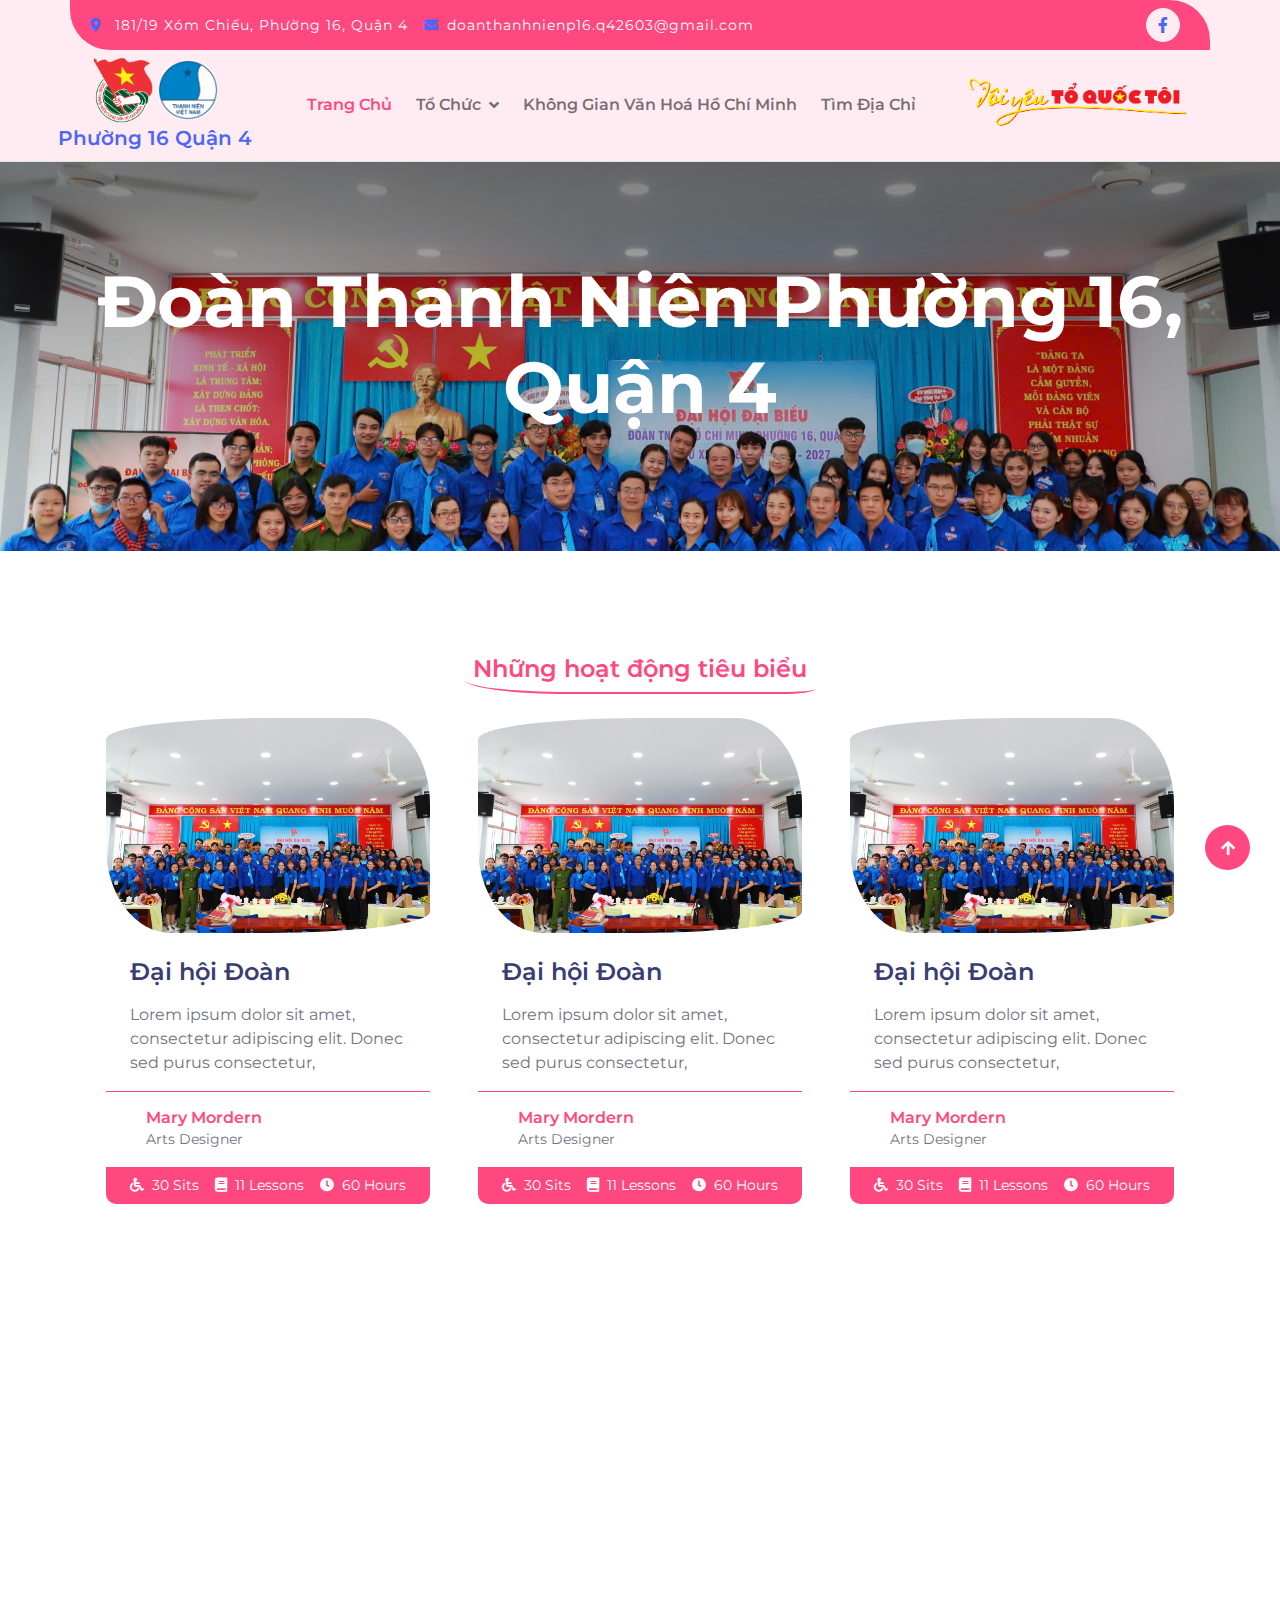
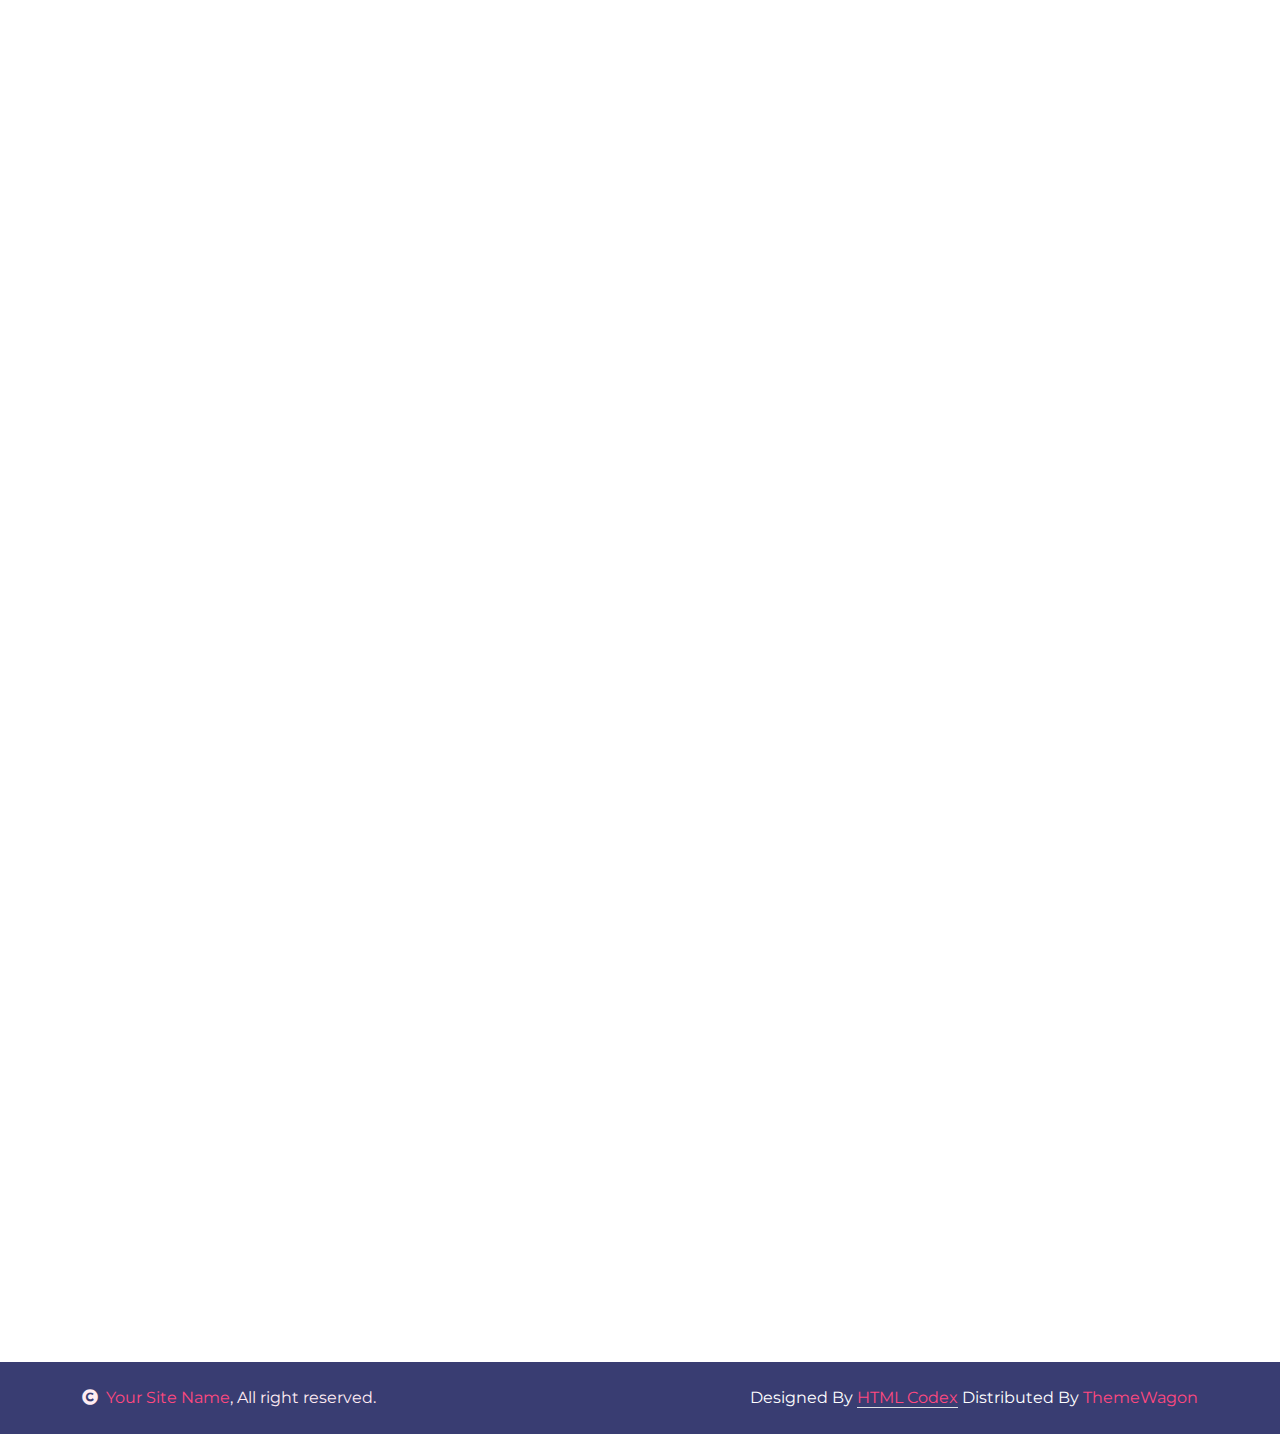
==== doan.html @ 0490b6bf "add UI" ====
<!DOCTYPE html>
<html lang="en">
  <head>
    <meta charset="utf-8" />
    <title>Đoàn TNCS Phường 16</title>
    <meta content="width=device-width, initial-scale=1.0" name="viewport" />
    <meta content="" name="keywords" />
    <meta content="" name="description" />

    <!-- Google Web Fonts -->
    <link rel="preconnect" href="https://fonts.googleapis.com" />
    <link rel="preconnect" href="https://fonts.gstatic.com" crossorigin />
    <link
      href="https://fonts.googleapis.com/css2?family=Fredoka:wght@600;700&family=Montserrat:wght@200;400;600&display=swap"
      rel="stylesheet" />

    <!-- Icon Font Stylesheet -->
    <link
      rel="stylesheet"
      href="https://use.fontawesome.com/releases/v5.15.4/css/all.css" />
    <link
      href="https://cdn.jsdelivr.net/npm/bootstrap-icons@1.4.1/font/bootstrap-icons.css"
      rel="stylesheet" />

    <!-- Libraries Stylesheet -->
    <link href="lib/animate/animate.min.css" rel="stylesheet" />
    <link href="lib/lightbox/css/lightbox.min.css" rel="stylesheet" />
    <link href="lib/owlcarousel/assets/owl.carousel.min.css" rel="stylesheet" />
    <link href="lib/owlcarousel/assets/owl.carousel.css" rel="stylesheet" />
    <link
      href="lib/owlcarousel/assets/owl.theme.default.css"
      rel="stylesheet" />

    <!-- Customized Bootstrap Stylesheet -->
    <link href="css/bootstrap.min.css" rel="stylesheet" />

    <!-- Template Stylesheet -->
    <link href="css/style.css" rel="stylesheet" />
  </head>

  <body>
    <!-- Spinner Start -->
    <div
      id="spinner"
      class="show w-100 vh-100 bg-white position-fixed translate-middle top-50 start-50 d-flex align-items-center justify-content-center">
      <div class="spinner-grow text-primary" role="status"></div>
    </div>
    <!-- Spinner End -->

    <!-- Navbar start -->
    <div
      class="container-fluid border-bottom bg-light wow fadeIn"
      data-wow-delay="0.1s">
      <div
        class="container topbar bg-primary d-none d-lg-block py-2"
        style="border-radius: 0 40px">
        <div class="d-flex justify-content-between">
          <div class="top-info ps-2">
            <small class="me-3"
              ><i class="fas fa-map-marker-alt me-2 text-secondary"></i>
              <a href="#" class="text-white text-capitalize"
                >181/19 xóm chiếu, phường 16, quận 4</a
              ></small
            >
            <small class="me-3"
              ><i class="fas fa-envelope me-2 text-secondary"></i
              ><a href="#" class="text-white"
                >doanthanhnienp16.q42603@gmail.com</a
              ></small
            >
          </div>
          <div class="top-link pe-2">
            <a
              href="https://www.facebook.com/DoanHoiPhuong16"
              class="btn btn-light btn-sm-square rounded-circle"
              ><i class="fab fa-facebook-f text-secondary"></i
            ></a>
          </div>
        </div>
      </div>
      <div class="container px-0">
        <nav class="navbar navbar-light navbar-expand-xl py-0">
          <a href="index.html" class="navbar-brand text-center">
            <img src="./img/logo/logo-doan.png" alt="" width="60" />
            <img src="./img/logo/logo-hoi.png" alt="" width="60" />
            <span
              class="text-secondary text-capitalize row text-center"
              style="font-weight: 600"
              >phường 16 quận 4</span
            >
          </a>
          <button
            class="navbar-toggler py-2 px-3"
            type="button"
            data-bs-toggle="collapse"
            data-bs-target="#navbarCollapse">
            <span class="fa fa-bars text-primary"></span>
          </button>
          <div class="collapse navbar-collapse" id="navbarCollapse">
            <div class="navbar-nav mx-auto">
              <a
                href="index.html"
                class="nav-item nav-link active text-capitalize"
                >trang chủ</a
              >
              <div class="nav-item dropdown">
                <a
                  href="#"
                  class="nav-link dropdown-toggle text-capitalize"
                  data-bs-toggle="dropdown"
                  >tổ chức</a
                >
                <div class="dropdown-menu m-0 bg-secondary rounded-0">
                  <a href="blog.html" class="dropdown-item text-capitalize"
                    >đoàn thanh niên cộng sản hồ chí minh</a
                  >
                  <a href="team.html" class="dropdown-item text-capitalize"
                    >hội liên hiệp thanh niên việt nam</a
                  >
                </div>
              </div>

              <a href="program.html" class="nav-item nav-link text-capitalize"
                >không gian văn hoá hồ chí minh</a
              >
              <a href="event.html" class="nav-item nav-link text-capitalize"
                >tìm địa chỉ</a
              >
            </div>
            <div class="d-flex me-4">
              <img src="./img/logo/toiyeutoquoctoi.png" alt="" width="220" />
            </div>
          </div>
        </nav>
      </div>
    </div>
    <!-- Navbar End -->

    <!-- Modal Search Start -->
    <!-- Modal Search End -->

    <!-- Page Header Start -->
    <div
      class="container-fluid page-header py-5 wow fadeIn"
      data-wow-delay="0.1s">
      <div class="container text-center py-5">
        <h1 class="display-2 text-white mb-4 text-capitalize">
          đoàn thanh niên phường 16, quận 4
        </h1>
      </div>
    </div>
    <!-- Page Header End -->

    <!-- Testimonial Start -->
    <div class="container-fluid testimonial py-5">
      <div class="container">
        <div
          class="mx-auto text-center wow fadeIn"
          data-wow-delay="0.1s"
          style="max-width: 700px"></div>
        <!-- những hoạt động tiêu biểu -->
        <div class="container-fluid program" style="background: white">
          <div class="container py-5">
            <div
              class="mx-auto text-center wow fadeIn"
              data-wow-delay="0.1s"
              style="max-width: 700px">
              <h4
                class="text-primary mb-4 border-bottom border-primary border-2 d-inline-block p-2 title-border-radius">
                Những hoạt động tiêu biểu
              </h4>
            </div>
            <div class="row g-5 justify-content-center">
              <div
                class="col-md-6 col-lg-6 col-xl-4 wow fadeIn"
                data-wow-delay="0.1s">
                <div class="program-item rounded">
                  <div class="program-img position-relative">
                    <div class="overflow-hidden img-border-radius">
                      <img
                        src="./img/image-intro/dai-hoi-doan.jpg"
                        class="img-fluid w-100"
                        alt="Image" />
                    </div>
                  </div>
                  <div class="program-text bg-white px-4 pb-3">
                    <div class="program-text-inner">
                      <a href="#" class="h4">Đại hội Đoàn</a>
                      <p class="mt-3 mb-0">
                        Lorem ipsum dolor sit amet, consectetur adipiscing elit.
                        Donec sed purus consectetur,
                      </p>
                    </div>
                  </div>
                  <div
                    class="program-teacher d-flex align-items-center border-top border-primary bg-white px-4 py-3">
                    <div class="ms-3">
                      <h6 class="mb-0 text-primary">Mary Mordern</h6>
                      <small>Arts Designer</small>
                    </div>
                  </div>
                  <div
                    class="d-flex justify-content-between px-4 py-2 bg-primary rounded-bottom">
                    <small class="text-white"
                      ><i class="fas fa-wheelchair me-1"></i> 30 Sits</small
                    >
                    <small class="text-white"
                      ><i class="fas fa-book me-1"></i> 11 Lessons</small
                    >
                    <small class="text-white"
                      ><i class="fas fa-clock me-1"></i> 60 Hours</small
                    >
                  </div>
                </div>
              </div>
              <div
                class="col-md-6 col-lg-6 col-xl-4 wow fadeIn"
                data-wow-delay="0.1s">
                <div class="program-item rounded">
                  <div class="program-img position-relative">
                    <div class="overflow-hidden img-border-radius">
                      <img
                        src="./img/image-intro/dai-hoi-doan.jpg"
                        class="img-fluid w-100"
                        alt="Image" />
                    </div>
                  </div>
                  <div class="program-text bg-white px-4 pb-3">
                    <div class="program-text-inner">
                      <a href="#" class="h4">Đại hội Đoàn</a>
                      <p class="mt-3 mb-0">
                        Lorem ipsum dolor sit amet, consectetur adipiscing elit.
                        Donec sed purus consectetur,
                      </p>
                    </div>
                  </div>
                  <div
                    class="program-teacher d-flex align-items-center border-top border-primary bg-white px-4 py-3">
                    <div class="ms-3">
                      <h6 class="mb-0 text-primary">Mary Mordern</h6>
                      <small>Arts Designer</small>
                    </div>
                  </div>
                  <div
                    class="d-flex justify-content-between px-4 py-2 bg-primary rounded-bottom">
                    <small class="text-white"
                      ><i class="fas fa-wheelchair me-1"></i> 30 Sits</small
                    >
                    <small class="text-white"
                      ><i class="fas fa-book me-1"></i> 11 Lessons</small
                    >
                    <small class="text-white"
                      ><i class="fas fa-clock me-1"></i> 60 Hours</small
                    >
                  </div>
                </div>
              </div>
              <div
                class="col-md-6 col-lg-6 col-xl-4 wow fadeIn"
                data-wow-delay="0.1s">
                <div class="program-item rounded">
                  <div class="program-img position-relative">
                    <div class="overflow-hidden img-border-radius">
                      <img
                        src="./img/image-intro/dai-hoi-doan.jpg"
                        class="img-fluid w-100"
                        alt="Image" />
                    </div>
                  </div>
                  <div class="program-text bg-white px-4 pb-3">
                    <div class="program-text-inner">
                      <a href="#" class="h4">Đại hội Đoàn</a>
                      <p class="mt-3 mb-0">
                        Lorem ipsum dolor sit amet, consectetur adipiscing elit.
                        Donec sed purus consectetur,
                      </p>
                    </div>
                  </div>
                  <div
                    class="program-teacher d-flex align-items-center border-top border-primary bg-white px-4 py-3">
                    <div class="ms-3">
                      <h6 class="mb-0 text-primary">Mary Mordern</h6>
                      <small>Arts Designer</small>
                    </div>
                  </div>
                  <div
                    class="d-flex justify-content-between px-4 py-2 bg-primary rounded-bottom">
                    <small class="text-white"
                      ><i class="fas fa-wheelchair me-1"></i> 30 Sits</small
                    >
                    <small class="text-white"
                      ><i class="fas fa-book me-1"></i> 11 Lessons</small
                    >
                    <small class="text-white"
                      ><i class="fas fa-clock me-1"></i> 60 Hours</small
                    >
                  </div>
                </div>
              </div>
            </div>
          </div>
        </div>

        <!-- CAROUSEL -->
        <div
          class="mx-auto text-center wow fadeIn mb-4"
          data-wow-delay="0.1s"
          style="max-width: 700px">
          <h4
            class="text-primary mb-4 border-bottom border-primary border-2 d-inline-block p-2 title-border-radius">
            Truyền thống Đoàn
          </h4>
          <h5>Giai đoạn 1925 - 1931</h5>
        </div>
        <div
          class="owl-carousel testimonial-carousel wow fadeIn"
          data-wow-delay="0.3s">
          <div
            class="testimonial-item img-border-radius bg-light border border-primary p-4">
            <div class="p-4 position-relative">
              <img
                class="img-border-radius"
                src="./img/truyen-thong-doan/hinh-trien-lam/1925 - 1931/H1.1.jpg"
                alt="" />
            </div>
          </div>
          <div
            class="testimonial-item img-border-radius bg-light border border-primary p-4">
            <div class="p-4 position-relative">
              <img
                class="img-border-radius"
                src="./img/truyen-thong-doan/hinh-trien-lam/1925 - 1931/H1.3.jpg"
                alt="" />
            </div>
          </div>
          <div
            class="testimonial-item img-border-radius bg-light border border-primary p-4">
            <div class="p-4 position-relative">
              <img
                class="img-border-radius"
                src="./img/truyen-thong-doan/hinh-trien-lam/1925 - 1931/H1.4.png"
                alt="" />
            </div>
          </div>
          <div
            class="testimonial-item img-border-radius bg-light border border-primary p-4">
            <div class="p-4 position-relative">
              <img
                class="img-border-radius"
                src="./img/truyen-thong-doan/hinh-trien-lam/1925 - 1931/H1.5.jpg"
                alt="" />
            </div>
          </div>
          <div
            class="testimonial-item img-border-radius bg-light border border-primary p-4">
            <div class="p-4 position-relative">
              <img
                class="img-border-radius"
                src="./img/truyen-thong-doan/hinh-trien-lam/1925 - 1931/h1.6.jpg"
                alt="" />
            </div>
          </div>
        </div>
        <div
          class="mx-auto text-center wow fadeIn my-4"
          data-wow-delay="0.1s"
          style="max-width: 700px">
          <h5 class="text-center">Giai đoạn 1932 - 1945</h5>
        </div>
        <div
          class="owl-carousel testimonial-carousel wow fadeIn"
          data-wow-delay="0.3s">
          <div
            class="testimonial-item img-border-radius bg-light border border-primary p-4">
            <div class="p-4 position-relative">
              <img
                class="img-border-radius"
                src="./img/truyen-thong-doan/hinh-trien-lam/1932 - 1945/H2.1.jpg"
                alt="" />
            </div>
          </div>
          <div
            class="testimonial-item img-border-radius bg-light border border-primary p-4">
            <div class="p-4 position-relative">
              <img
                class="img-border-radius"
                src="./img/truyen-thong-doan/hinh-trien-lam/1932 - 1945/H2.11.jpg"
                alt="" />
            </div>
          </div>
          <div
            class="testimonial-item img-border-radius bg-light border border-primary p-4">
            <div class="p-4 position-relative">
              <img
                class="img-border-radius"
                src="./img/truyen-thong-doan/hinh-trien-lam/1932 - 1945/H2.2.jpg"
                alt="" />
            </div>
          </div>
          <div
            class="testimonial-item img-border-radius bg-light border border-primary p-4">
            <div class="p-4 position-relative">
              <img
                class="img-border-radius"
                src="./img/truyen-thong-doan/hinh-trien-lam/1932 - 1945/H2.3.jpg"
                alt="" />
            </div>
          </div>
          <div
            class="testimonial-item img-border-radius bg-light border border-primary p-4">
            <div class="p-4 position-relative">
              <img
                class="img-border-radius"
                src="./img/truyen-thong-doan/hinh-trien-lam/1932 - 1945/H2.4.jpg"
                alt="" />
            </div>
          </div>
        </div>

        <!-- CAROUSEL -->
      </div>
    </div>
    <!-- Testimonial End -->

    <!-- Footer Start -->
    <div class="container-fluid footer py-5 wow fadeIn" data-wow-delay="0.1s">
      <div class="container py-5">
        <div class="row g-5">
          <div class="col-md-6 col-lg-4 col-xl-3">
            <div class="footer-item">
              <h2 class="fw-bold mb-3">
                <span class="text-primary mb-0">Baby</span
                ><span class="text-secondary">Care</span>
              </h2>
              <p class="mb-4">
                There cursus massa at urnaaculis estieSed aliquamellus vitae
                ultrs condmentum leo massamollis its estiegittis miristum.
              </p>
              <div class="border border-primary p-3 rounded bg-light">
                <h5 class="mb-3">Newsletter</h5>
                <div
                  class="position-relative mx-auto border border-primary rounded"
                  style="max-width: 400px">
                  <input
                    class="form-control border-0 w-100 py-3 ps-4 pe-5"
                    type="text"
                    placeholder="Your email" />
                  <button
                    type="button"
                    class="btn btn-primary py-2 position-absolute top-0 end-0 mt-2 me-2 text-white">
                    SignUp
                  </button>
                </div>
              </div>
            </div>
          </div>
          <div class="col-md-6 col-lg-4 col-xl-3">
            <div class="footer-item">
              <div
                class="d-flex flex-column p-4 ps-5 text-dark border border-primary"
                style="border-radius: 50% 20% / 10% 40%">
                <p>Monday: 8am to 5pm</p>
                <p>Tuesday: 8am to 5pm</p>
                <p>Wednes: 8am to 5pm</p>
                <p>Thursday: 8am to 5pm</p>
                <p>Friday: 8am to 5pm</p>
                <p>Saturday: 8am to 5pm</p>
                <p class="mb-0">Sunday: Closed</p>
              </div>
            </div>
          </div>
          <div class="col-md-6 col-lg-4 col-xl-3">
            <div class="footer-item">
              <h4
                class="text-primary mb-4 border-bottom border-primary border-2 d-inline-block p-2 title-border-radius">
                LOCATION
              </h4>
              <div class="d-flex flex-column align-items-start">
                <a href="" class="text-body mb-4"
                  ><i class="fa fa-map-marker-alt text-primary me-2"></i> 104
                  North tower New York, USA</a
                >
                <a href="" class="text-start rounded-0 text-body mb-4"
                  ><i class="fa fa-phone-alt text-primary me-2"></i> (+012) 3456
                  7890 123</a
                >
                <a href="" class="text-start rounded-0 text-body mb-4"
                  ><i class="fas fa-envelope text-primary me-2"></i>
                  exampleemail@gmail.com</a
                >
                <a href="" class="text-start rounded-0 text-body mb-4"
                  ><i class="fa fa-clock text-primary me-2"></i> 26/7 Hours
                  Service</a
                >
                <div class="footer-icon d-flex">
                  <a
                    class="btn btn-primary btn-sm-square me-3 rounded-circle text-white"
                    href=""
                    ><i class="fab fa-facebook-f"></i
                  ></a>
                  <a
                    class="btn btn-primary btn-sm-square me-3 rounded-circle text-white"
                    href=""
                    ><i class="fab fa-twitter"></i
                  ></a>
                  <a
                    href="#"
                    class="btn btn-primary btn-sm-square me-3 rounded-circle text-white"
                    ><i class="fab fa-instagram"></i
                  ></a>
                  <a
                    href="#"
                    class="btn btn-primary btn-sm-square rounded-circle text-white"
                    ><i class="fab fa-linkedin-in"></i
                  ></a>
                </div>
              </div>
            </div>
          </div>
          <div class="col-md-6 col-lg-4 col-xl-3">
            <div class="footer-item">
              <h4
                class="text-primary mb-4 border-bottom border-primary border-2 d-inline-block p-2 title-border-radius">
                OUR GALLARY
              </h4>
              <div class="row g-3">
                <div class="col-4">
                  <div
                    class="footer-galary-img rounded-circle border border-primary">
                    <img
                      src="img/galary-1.jpg"
                      class="img-fluid rounded-circle p-2"
                      alt="" />
                  </div>
                </div>
                <div class="col-4">
                  <div
                    class="footer-galary-img rounded-circle border border-primary">
                    <img
                      src="img/galary-2.jpg"
                      class="img-fluid rounded-circle p-2"
                      alt="" />
                  </div>
                </div>
                <div class="col-4">
                  <div
                    class="footer-galary-img rounded-circle border border-primary">
                    <img
                      src="img/galary-3.jpg"
                      class="img-fluid rounded-circle p-2"
                      alt="" />
                  </div>
                </div>
                <div class="col-4">
                  <div
                    class="footer-galary-img rounded-circle border border-primary">
                    <img
                      src="img/galary-4.jpg"
                      class="img-fluid rounded-circle p-2"
                      alt="" />
                  </div>
                </div>
                <div class="col-4">
                  <div
                    class="footer-galary-img rounded-circle border border-primary">
                    <img
                      src="img/galary-5.jpg"
                      class="img-fluid rounded-circle p-2"
                      alt="" />
                  </div>
                </div>
                <div class="col-4">
                  <div
                    class="footer-galary-img rounded-circle border border-primary">
                    <img
                      src="img/galary-6.jpg"
                      class="img-fluid rounded-circle p-2"
                      alt="" />
                  </div>
                </div>
              </div>
            </div>
          </div>
        </div>
      </div>
    </div>
    <!-- Footer End -->

    <!-- Copyright Start -->
    <div class="container-fluid copyright bg-dark py-4">
      <div class="container">
        <div class="row">
          <div class="col-md-6 text-center text-md-start mb-3 mb-md-0">
            <span class="text-light"
              ><a href="#"
                ><i class="fas fa-copyright text-light me-2"></i>Your Site
                Name</a
              >, All right reserved.</span
            >
          </div>
          <div class="col-md-6 my-auto text-center text-md-end text-white">
            <!--/*** This template is free as long as you keep the below author’s credit link/attribution link/backlink. ***/-->
            <!--/*** If you'd like to use the template without the below author’s credit link/attribution link/backlink, ***/-->
            <!--/*** you can purchase the Credit Removal License from "https://htmlcodex.com/credit-removal". ***/-->
            Designed By
            <a class="border-bottom" href="https://htmlcodex.com">HTML Codex</a>
            Distributed By
            <a clas="border-bottom" href="https://themewagon.com">ThemeWagon</a>
          </div>
        </div>
      </div>
    </div>
    <!-- Copyright End -->

    <!-- Back to Top -->
    <a
      href="#"
      class="btn btn-primary border-3 border-primary rounded-circle back-to-top"
      ><i class="fa fa-arrow-up"></i
    ></a>

    <!-- JavaScript Libraries -->
    <script src="https://ajax.googleapis.com/ajax/libs/jquery/3.6.4/jquery.min.js"></script>
    <script src="https://cdn.jsdelivr.net/npm/bootstrap@5.0.0/dist/js/bootstrap.bundle.min.js"></script>
    <script src="lib/wow/wow.min.js"></script>
    <script src="lib/easing/easing.min.js"></script>
    <script src="lib/waypoints/waypoints.min.js"></script>
    <script src="lib/lightbox/js/lightbox.min.js"></script>
    <script src="lib/owlcarousel/owl.carousel.min.js"></script>

    <!-- Template Javascript -->
    <script src="js/main.js"></script>
  </body>
</html>
---- css/style.css ----
/*** Spinner Start ***/
#spinner {
  opacity: 0;
  visibility: hidden;
  transition: opacity 0.8s ease-out, visibility 0s linear 0.5s;
  z-index: 99999;
}

#spinner.show {
  transition: opacity 0.8s ease-out, visibility 0s linear 0s;
  visibility: visible;
  opacity: 1;
}
/*** Spinner End ***/

/*** Common CSS Start ***/
.back-to-top {
  position: fixed;
  right: 30px;
  bottom: 30px;
  display: flex;
  width: 45px;
  height: 45px;
  align-items: center;
  justify-content: center;
  transition: 0.5s;
  z-index: 99;
}

h1,
h2,
h3,
.h1,
.h2,
.h3 {
  font-weight: 200;
  font-family: "Montserrat", sans-serif;
}

h4,
h5,
h6,
.h4,
.h5,
.h6 {
  font-weight: 600;
  font-family: "Montserrat", sans-serif;
}

.display-1,
.display-2,
.display-3,
.display-4,
.display-5,
.display-6 {
  font-weight: 700;
  /* font-family: 'Fredoka', sans-serif; */
}

.display-4,
.display-5,
.display-6 {
  font-weight: 600;
}

.wow,
.animated {
  animation-duration: 2s !important;
}
/*** Common CSS End ***/

/*** Button Start ***/
.btn {
  font-weight: 600;
  transition: 0.5s;
}

.btn-square {
  width: 32px;
  height: 32px;
}

.btn-sm-square {
  width: 34px;
  height: 34px;
}

.btn-md-square {
  width: 44px;
  height: 44px;
}

.btn-lg-square {
  width: 56px;
  height: 56px;
}

.btn-square,
.btn-sm-square,
.btn-md-square,
.btn-lg-square {
  padding: 0;
  display: flex;
  align-items: center;
  justify-content: center;
  font-weight: normal;
}

.btn.btn-primary {
  border: 0;
  color: var(--bs-white);
}

.btn.btn-primary:hover {
  background: var(--bs-secondary);
  color: var(--bs-primary);
}

.btn-border-radius {
  border-radius: 25% 10%;
}

.img-border-radius {
  border-radius: 50% 20% / 10% 40%;
}

.title-border-radius {
  border-radius: 10% 30%;
}
/*** Button End ***/

/*** Topbar Start ***/
.topbar .top-info {
  font-size: medium;
  font-weight: 400;
  font-family: "Montserrat", sans-serif;
  letter-spacing: 1px;
  display: flex;
  align-items: center;
}

.topbar .top-link {
  display: flex;
  align-items: center;
  justify-content: center;
}

.topbar .top-link a {
  margin-right: 10px;
}

.topbar .top-link a:hover {
  background: var(--bs-secondary) !important;
}

.topbar .top-link a:hover i {
  color: var(--bs-primary) !important;
}
/*** Topbar End ***/

/*** Navbar Start ***/
.navbar {
  border-bottom: 1px solid rgba(255, 255, 255, 0.1);
}

.navbar .navbar-nav .nav-link {
  padding: 10px 12px;
  font-size: 16px;
  font-weight: 600;
  transition: 0.5s;
}

.navbar .navbar-nav .nav-link:hover,
.navbar .navbar-nav .nav-link.active,
.fixed-top.bg-white .navbar .navbar-nav .nav-link:hover,
.fixed-top.bg-white .navbar .navbar-nav .nav-link.active {
  color: var(--bs-primary);
}

.navbar .dropdown-toggle::after {
  border: none;
  content: "\f107";
  font-family: "Font Awesome 5 Free";
  font-weight: 700;
  vertical-align: middle;
  margin-left: 8px;
}

@media (min-width: 1200px) {
  .navbar .nav-item .dropdown-menu {
    display: block;
    visibility: hidden;
    top: 100%;
    font-weight: 400;
    /* font-family: 'Fredoka', sans-serif; */
    transform: rotateX(-75deg);
    transform-origin: 0% 0%;
    border: 0;
    transition: 0.5s;
    opacity: 0;
  }
}

.dropdown .dropdown-menu a:hover {
  background: var(--bs-secondary);
  color: var(--bs-primary);
}

.navbar .nav-item:hover .dropdown-menu {
  transform: rotateX(0deg);
  visibility: visible;
  background: var(--bs-light) !important;
  border-radius: 10px !important;
  transition: 0.5s;
  opacity: 1;
}

#searchModal .modal-content {
  background: rgba(255, 255, 255, 0.8);
}
/*** Navbar End ***/

/*** Hero Header ***/

:root {
  --width: 220px;
  --gap: 1rem;
  --speed: 500ms;
}

.body-header {
  height: 100vh;
  overflow: hidden;
}

.main-header {
  height: 100vh;
  background: #202227;
}

.slider {
  position: relative;
  width: 100%;
  height: 100%;
  display: flex;
  align-items: center;
}

.item {
  display: flex;
  align-items: center;
  width: var(--width);
  height: calc(var(--width) * 1.5);
  position: absolute;
  z-index: 1;
  border-radius: 0.25rem;
  box-shadow: 0 12px 24px -6px rgba(0, 0, 0, 1);
  transition: left var(--speed), width var(--speed), height var(--speed),
    border-radius var(--speed), opacity var(--speed);
  transition-timing-function: ease-out;
  transform-origin: center;
  overflow: hidden;
  will-change: transform, opacity;
}

.item::after {
  content: "";
  display: block;
  position: absolute;
  inset: 0;
  z-index: 0;
  box-shadow: 0px 0px 50px 25px rgba(0, 0, 0, 0.25) inset;
  transition: box-shadow var(--speed);
  will-change: transform, opacity;
}

.item img {
  position: relative;
  width: 100%;
  height: 100%;
  object-fit: cover;
}

.item:nth-child(1),
.item:nth-child(2) {
  left: 0;
  width: 100%;
  height: 100%;
  border-radius: 0;
  box-shadow: none;
  opacity: 1;
  filter: blur(0);
}

.item:nth-child(1)::after,
.item:nth-child(2)::after {
  box-shadow: 0px -50px 150px 50px rgba(0, 0, 0, 0.75) inset;
}

.item:nth-child(3) {
  left: 50%;
}

.item:nth-child(4) {
  left: calc(50% + var(--width) + var(--gap));
  transition-delay: calc(var(--speed) * 0.2);
}

.item:nth-child(5) {
  left: calc(50% + calc(var(--width) * 2) + calc(var(--gap) * 2));
  transition-delay: calc(var(--speed) * 0.4);
}

.item:nth-child(6) {
  left: calc(50% + calc(var(--width) * 3) + calc(var(--gap) * 3));
  opacity: 0;
  transition-delay: calc(var(--speed) * 0.6);
}

.content {
  width: min(30vw, 400px);
  position: absolute;
  left: 3rem;
  z-index: 1;
  transform: translateY(25%);
  color: white;
  text-shadow: 0 2px 4px rgba(0, 0, 0, 0.75);
  opacity: 0;
  display: none;
  flex-direction: column;
  gap: 1rem;
  outline: 0;
}

.content * {
  outline: 0;
}

.content .title {
  font-weight: 600;
  text-transform: uppercase;
}

.content .description {
  line-height: 1.7;
}

.content button {
  width: fit-content;
  background-color: rgba(255, 255, 255, 0.9);
  color: rgba(0, 0, 0, 0.9);
  border: 0;
  border-radius: 0.25rem;
  padding: 0.75rem;
  cursor: pointer;
  transition: background var(--speed), color var(--speed);
}

.content button:hover {
  background-color: rgba(0, 0, 0, 0.9);
  color: rgba(255, 255, 255, 0.9);
}

.item:nth-of-type(2) .content {
  display: flex;
  animation: show var(--speed) ease-in-out calc(var(--speed) / 2) forwards;
}

@keyframes show {
  0% {
    filter: blur(10px);
  }
  100% {
    opacity: 1;
    filter: blur(0);
    transform: translateY(0);
  }
}

.nav {
  display: flex;
  gap: 0.5rem;
  position: absolute;
  bottom: 2rem;
  left: 50%;
  transform: translateX(-50%);
  z-index: 5;
  user-select: none;
  border-radius: 100vw;
  padding: 0.25rem;
}

.nav .btn {
  background-color: rgba(255, 255, 255, 0.9);
  color: rgba(0, 0, 0, 0.9);
  padding: 0.75rem;
  border-radius: 50%;
  cursor: pointer;
  transition: background var(--speed), color var(--speed);
}

.nav .btn:hover {
  background-color: rgba(0, 0, 0, 0.9);
  color: rgba(255, 255, 255, 0.9);
}

@media (width > 650px) and (width < 900px) {
  .content .title {
    font-size: 1rem;
  }
  .content .description {
    font-size: 0.7rem;
  }
  .content button {
    font-size: 0.7rem;
  }
  .item {
    width: 160px;
    height: 270px;
  }
  .item:nth-child(3) {
    left: 50%;
  }
  .item:nth-child(4) {
    left: calc(50% + 170px);
  }
  .item:nth-child(5) {
    left: calc(50% + 340px);
  }
  .item:nth-child(6) {
    left: calc(50% + 510px);
    opacity: 0;
  }
}

@media (width < 650px) {
  .content .title {
    font-size: 0.9rem;
  }
  .content .description {
    font-size: 0.65rem;
  }
  .content button {
    font-size: 0.7rem;
  }
  .item {
    width: 130px;
    height: 220px;
  }
  .item:nth-child(3) {
    left: 50%;
  }
  .item:nth-child(4) {
    left: calc(50% + 140px);
  }
  .item:nth-child(5) {
    left: calc(50% + 280px);
  }
  .item:nth-child(6) {
    left: calc(50% + 420px);
    opacity: 0;
  }
}

.hero-header,
.page-header {
  background: linear-gradient(rgba(0, 0, 0, 0.5), rgba(0, 0, 0, 0.05)),
    url(../img/image-intro/dai-hoi-doan.jpg);
  background-position: center center;
  background-repeat: no-repeat;
  background-size: cover;
}
/*** Hero Header ***/

/*** About Start ***/
.video {
  position: relative;
  height: 100%;
  min-height: 400px;
  background: linear-gradient(
      rgba(255, 255, 255, 0.1),
      rgba(255, 255, 255, 0.1)
    ),
    url(../img/image-intro/hoi-trai.jpeg);
  background-position: center center;
  background-repeat: no-repeat;
  background-size: cover;
  border-radius: 10px;
}

.video .btn-play {
  position: absolute;
  z-index: 3;
  top: 50%;
  left: 50%;
  transform: translateX(-50%) translateY(-50%);
  box-sizing: content-box;
  display: block;
  width: 32px;
  height: 44px;
  border-radius: 50%;
  border: none;
  outline: none;
  padding: 18px 20px 18px 28px;
}

.video .btn-play:before {
  content: "";
  position: absolute;
  z-index: 0;
  left: 50%;
  top: 50%;
  transform: translateX(-50%) translateY(-50%);
  display: block;
  width: 100px;
  height: 100px;
  background: var(--bs-secondary);
  border-radius: 50%;
  animation: pulse-border 1500ms ease-out infinite;
}

.video .btn-play:after {
  content: "";
  position: absolute;
  z-index: 1;
  left: 50%;
  top: 50%;
  transform: translateX(-50%) translateY(-50%);
  display: block;
  width: 100px;
  height: 100px;
  background: var(--bs-primary);
  border-radius: 50%;
  transition: all 200ms;
}

.video .btn-play img {
  position: relative;
  z-index: 3;
  max-width: 100%;
  width: auto;
  height: auto;
}

.video .btn-play span {
  display: block;
  position: relative;
  z-index: 3;
  width: 0;
  height: 0;
  border-left: 32px solid var(--bs-white);
  border-top: 22px solid transparent;
  border-bottom: 22px solid transparent;
}

@keyframes pulse-border {
  0% {
    transform: translateX(-50%) translateY(-50%) translateZ(0) scale(1);
    opacity: 1;
  }

  100% {
    transform: translateX(-50%) translateY(-50%) translateZ(0) scale(1.5);
    opacity: 0;
  }
}

#videoModal {
  z-index: 99999;
}

#videoModal .modal-dialog {
  position: relative;
  max-width: 800px;
  margin: 60px auto 0 auto;
}

#videoModal .modal-body {
  position: relative;
  padding: 0px;
}

#videoModal .close {
  position: absolute;
  width: 30px;
  height: 30px;
  right: 0px;
  top: -30px;
  z-index: 999;
  font-size: 30px;
  font-weight: normal;
  color: #ffffff;
  background: #000000;
  opacity: 1;
}

.video.border {
  border-radius: 50% 20% / 10% 40%;
}

.about {
  background: linear-gradient(
      rgba(255, 255, 255, 0.8),
      rgba(255, 255, 255, 0.8)
    ),
    url(../img/background.jpg);
  background-position: center center;
  background-repeat: no-repeat;
  background-size: cover;
}
/*** About End ***/

/*** service Start ***/
.service {
  background: linear-gradient(
    rgba(255, 72, 128, 0.05),
    rgba(255, 72, 128, 0.2)
  );
}

.service .service-item {
  box-shadow: 0 0 45px rgba(0, 0, 0, 0.1);
  width: 100%;
  height: 100%;
  border-radius: 50% 20% / 10% 40%;
  transition: 0.5s;
  position: relative;
}

.service-content::after {
  position: absolute;
  content: "";
  width: 0;
  height: 100%;
  top: 0;
  left: 0;
  right: auto;
  background: transparent;
  border-radius: 50% 20% / 10% 40%;
  transition: 0.5s;
}

.service-item:hover {
  border: 1px solid var(--bs-secondary) !important;
}

.service-item:hover .service-content::after {
  background: var(--bs-secondary);
  width: 100%;
  opacity: 1;
  z-index: 1;
}

.service-item .service-content .service-content-inner {
  position: relative;
  z-index: 2;
}

.service-item .service-content-inner i,
.service-item .service-content-inner p,
.service-item .service-content-inner a.h4 {
  transition: 0.5s;
}

.service-item:hover .service-content-inner i,
.service-item:hover .service-content-inner p {
  color: var(--bs-white) !important;
}
.service-item:hover .service-content-inner a.h4 {
  color: var(--bs-primary);
}

.service-item:hover .service-content-inner a.btn-primary {
  background: var(--bs-white) !important;
  color: var(--bs-primary) !important;
}

.service-item .service-content-inner a.btn-primary:hover {
  background: var(--bs-primary) !important;
  color: var(--bs-white) !important;
}
/*** Service End ***/

/*** Programs Start ***/
.program {
  background: linear-gradient(rgba(255, 72, 128, 0.1), rgba(255, 72, 128, 0.1));
}

.program .program-item .program-img .program-rate {
  position: absolute;
  width: 100px;
  top: -20px;
  left: 50%;
  margin-left: -50px;
  border-radius: 10% / 50%;
}

.program .program-item .program-text {
  padding-top: 150px;
  margin-top: -125px;
}

.program .program-item .program-img img,
.program .program-item .program-teacher img,
.program .program-item:hover .program-text-inner a.h4 {
  transition: 0.5s;
}

.program .program-item:hover .program-img img,
.program .program-item:hover .program-teacher img {
  transform: scale(1.2);
}

.program .program-item:hover .program-text-inner a.h4 {
  color: var(--bs-primary) !important;
}
/*** Programs End ***/

/*** Events Start ***/
.events .events-item {
  width: 100%;
  height: 100%;
  border-radius: 30%;
  position: relative;
}

.events .events-item .events-inner .events-rate {
  position: absolute;
  width: 120px;
  top: -20px;
  left: 50%;
  margin-left: -60px;
  border-radius: 10% / 50%;
}

.events .events-item .events-inner .events-img .event-overlay {
  position: absolute;
  top: 50%;
  left: 50%;
  transform: translate(-50%, -50%);
  transition: 0.5s;
  z-index: 1;
  opacity: 0;
}

.events .events-item .events-inner .events-img:hover .event-overlay {
  opacity: 1;
}

.events .events-item .events-img::after {
  position: absolute;
  content: "";
  width: 100%;
  height: 0;
  top: 0;
  left: 0;
  bottom: auto;
  background: rgba(77, 101, 249, 0.7);
  border-radius: 10px;
  transition: 0.5s;
}

.events .events-item:hover .events-img::after {
  height: 100%;
  opacity: 1;
}

.events .events-item .events-text a.h4,
.events .events-item .events-img img {
  transition: 0.5s;
}

.events .events-item:hover .events-text a.h4 {
  color: var(--bs-primary) !important;
}

.events .events-item:hover .events-img img {
  transform: scale(1.3);
}
/*** Events End ***/

/*** Blog Start ***/
.blog .blog-item .blog-img::after {
  position: absolute;
  content: "";
  width: 100%;
  height: 0;
  top: 0;
  left: 0;
  bottom: auto;
  background: rgba(77, 101, 249, 0.7);
  border-radius: 10px 10px 0 0;
  transition: 0.5s;
}

.blog .blog-item:hover .blog-img::after {
  height: 100%;
  opacity: 1;
}

.blog .blog-item .blog-date-comments {
  padding-top: 150px !important;
  margin-top: -125px;
}

.blog .blog-item .blog-img img,
.blog .blog-item .blog-content img,
.blog .blog-item .blog-text-inner a.h4 {
  transition: 0.5s;
}

.blog .blog-item:hover .blog-img img {
  transform: scale(1.3);
}

.blog .blog-item:hover .blog-content img {
  transform: scale(1.3);
}

.blog .blog-item:hover .blog-text-inner a.h4 {
  color: var(--bs-primary);
}
/*** Blog End ***/

/*** Team Start ***/
.team .team-item {
  position: relative;
  width: 100%;
  height: 100%;
}

.team .team-item .team-icon {
  position: absolute;
  bottom: 120px;
  left: 50%;
  transform: translateX(-50%);
}

.team .team-item .team-icon a.share-link {
  opacity: 0;
  transition: 0.5s;
}

.team .team-item:hover .team-icon a.share-link {
  opacity: 1;
}

.team .team-item .team-content,
.team .team-item .team-content h4,
.team .team-item .team-content p {
  transition: 0.5s;
}

.team .team-item:hover .team-content {
  background: var(--bs-primary) !important;
  border-radius: 0 0 10px 10px;
}

.team .team-item:hover .team-content h4 {
  color: var(--bs-white) !important;
}

.team .team-item:hover .team-content p {
  color: var(--bs-dark) !important;
}
/*** Team end ***/

/*** testimonial Start ***/
.testimonial .testimonial-carousel {
  position: relative;
}

.testimonial .testimonial-carousel .owl-dots {
  margin-top: 30px;
  display: flex;
  align-items: center;
  justify-content: center;
}

.testimonial .testimonial-carousel .owl-dot {
  position: relative;
  display: inline-block;
  margin: 0 5px;
  width: 15px;
  height: 15px;
  background: var(--bs-primary);
  border-radius: 10px;
  transition: 0.5s;
}

.testimonial .testimonial-carousel .owl-dot.active {
  width: 30px;
  background: var(--bs-secondary);
}
/*** testimonial End ***/

/*** Footer Start ***/
.footer {
  background: linear-gradient(rgba(255, 255, 255, 0.8), rgba(255, 255, 255, 1)),
    url(../img/background.jpg);
  background-position: top center;
  background-repeat: no-repeat;
  background-size: cover;
}

.footer .footer-galary-img img {
  width: 100%;
  border-style: dotted;
  border-color: var(--bs-primary);
  transition: 0.5s;
}

.footer .footer-galary-img img:hover {
  transform: scale(1.2);
}

.footer-item a.text-body:hover {
  color: var(--bs-secondary) !important;
}
/*** Footer End ***/
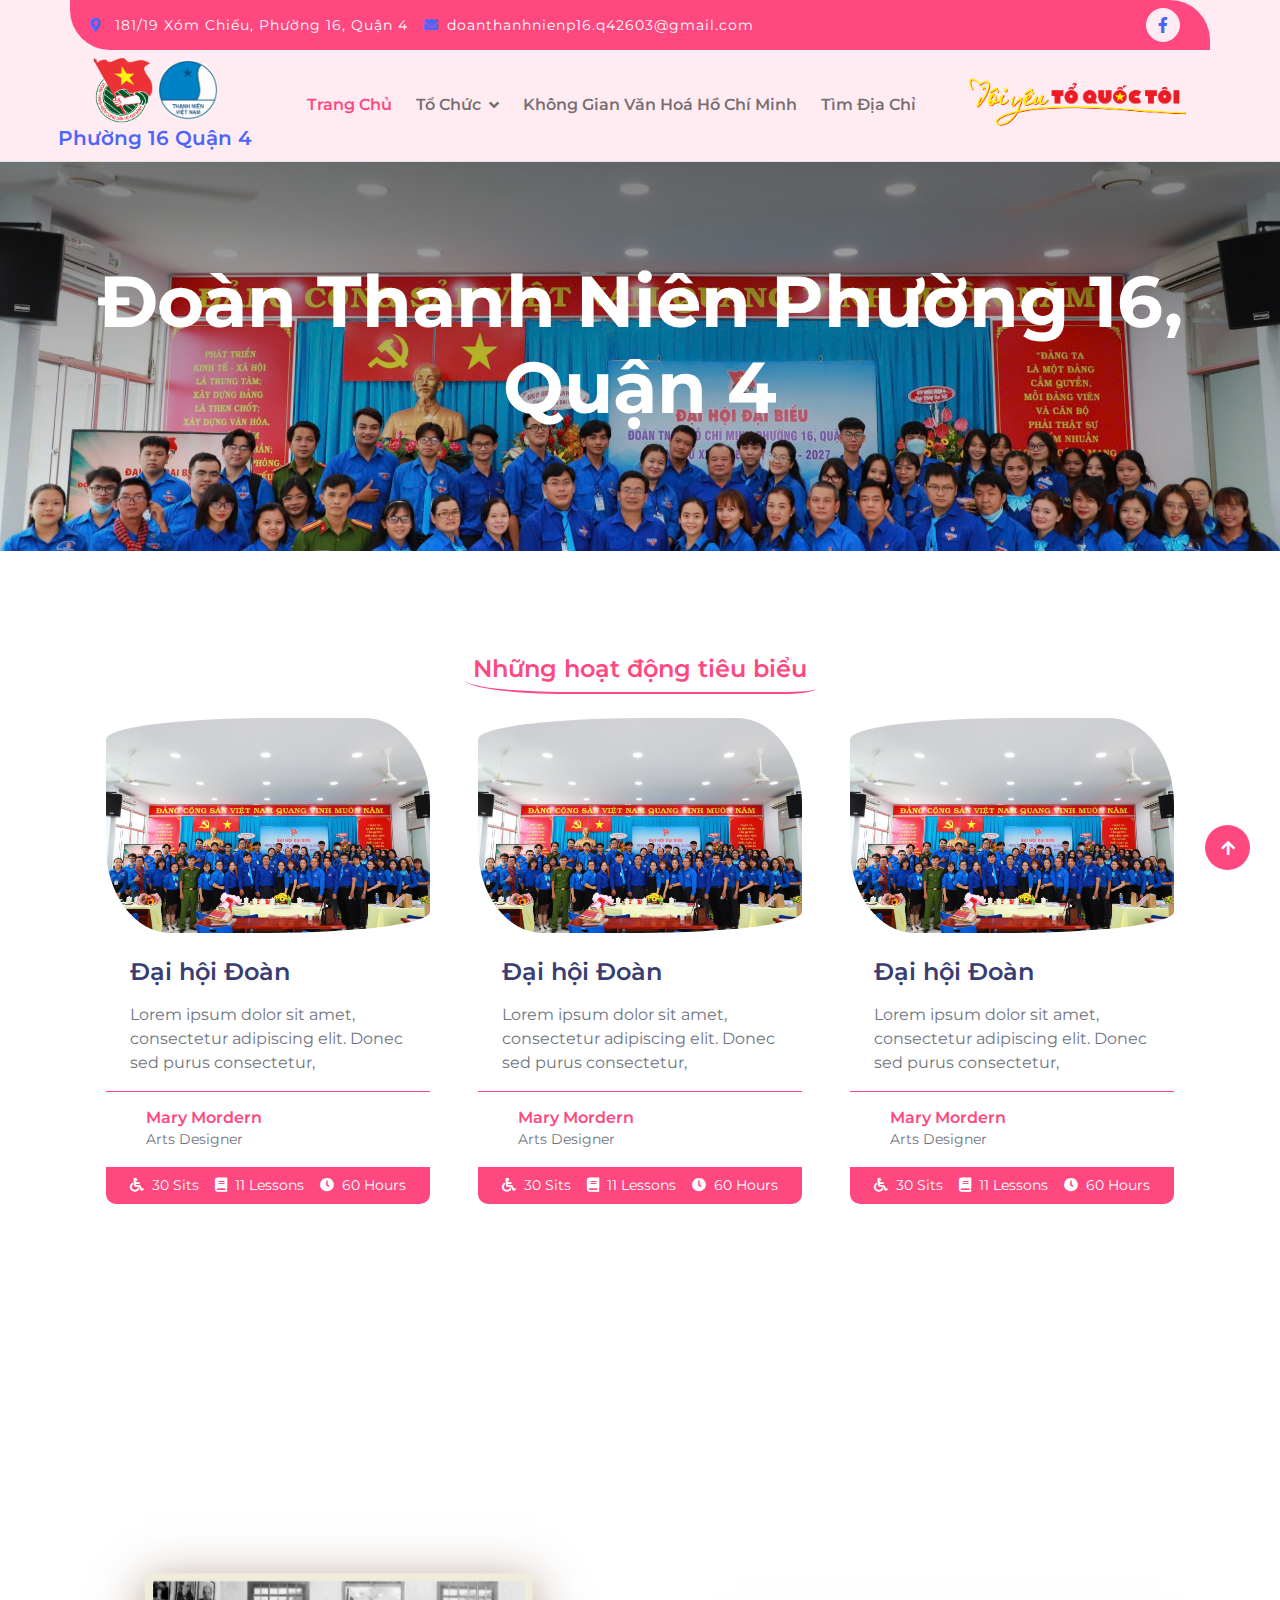
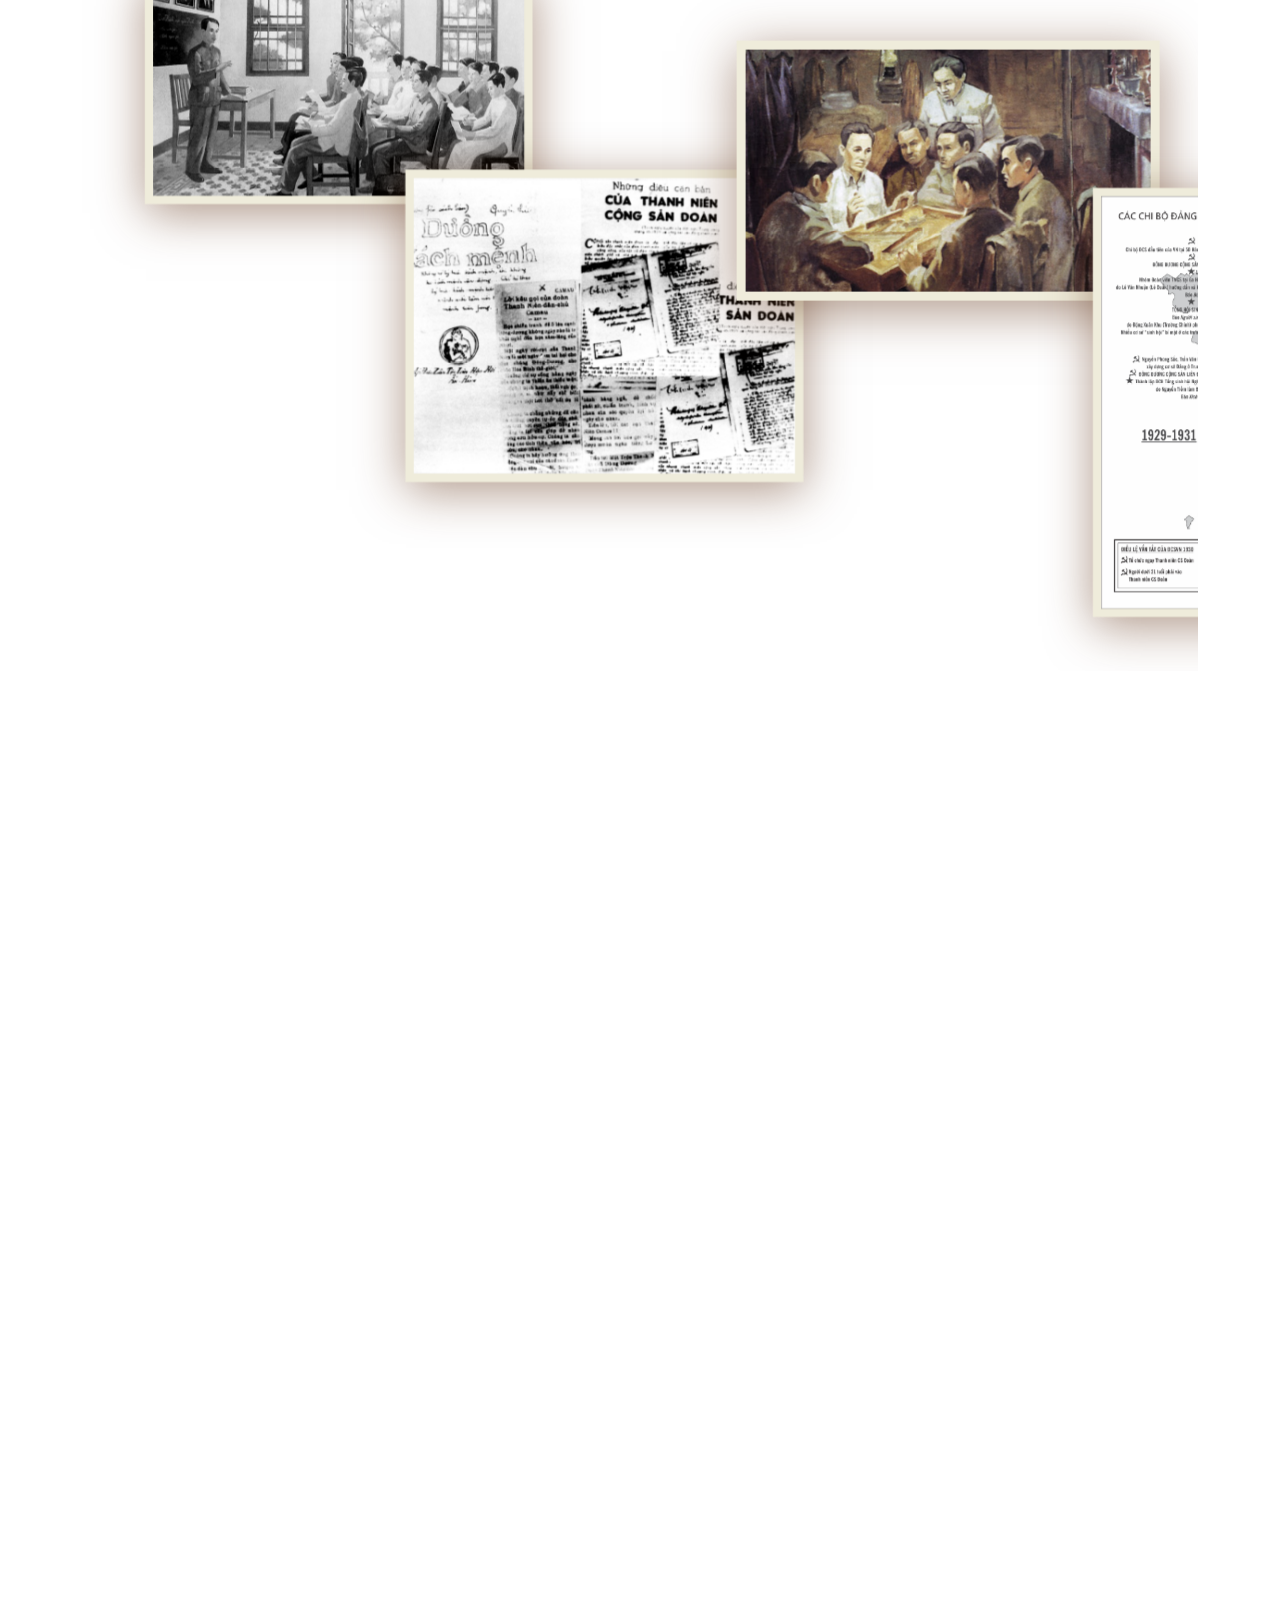
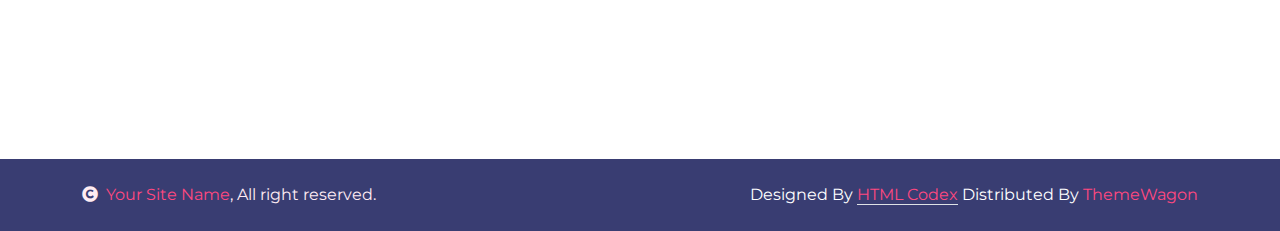
==== commit 5ed0e0a9: "add slider" ====
--- a/doan.html
+++ b/doan.html
@@ -36,6 +36,7 @@
 
     <!-- Template Stylesheet -->
     <link href="css/style.css" rel="stylesheet" />
+    <link href="css/doan.css" rel="stylesheet" />
   </head>
 
   <body>
@@ -151,7 +152,7 @@
     </div>
     <!-- Page Header End -->
 
-    <!-- Testimonial Start -->
+    <!--  Start -->
     <div class="container-fluid testimonial py-5">
       <div class="container">
         <div
@@ -312,55 +313,151 @@
           </h4>
           <h5>Giai đoạn 1925 - 1931</h5>
         </div>
-        <div
-          class="owl-carousel testimonial-carousel wow fadeIn"
-          data-wow-delay="0.3s">
-          <div
-            class="testimonial-item img-border-radius bg-light border border-primary p-4">
-            <div class="p-4 position-relative">
-              <img
-                class="img-border-radius"
-                src="./img/truyen-thong-doan/hinh-trien-lam/1925 - 1931/H1.1.jpg"
-                alt="" />
-            </div>
-          </div>
-          <div
-            class="testimonial-item img-border-radius bg-light border border-primary p-4">
-            <div class="p-4 position-relative">
-              <img
-                class="img-border-radius"
-                src="./img/truyen-thong-doan/hinh-trien-lam/1925 - 1931/H1.3.jpg"
-                alt="" />
-            </div>
-          </div>
-          <div
-            class="testimonial-item img-border-radius bg-light border border-primary p-4">
-            <div class="p-4 position-relative">
-              <img
-                class="img-border-radius"
-                src="./img/truyen-thong-doan/hinh-trien-lam/1925 - 1931/H1.4.png"
-                alt="" />
-            </div>
-          </div>
-          <div
-            class="testimonial-item img-border-radius bg-light border border-primary p-4">
-            <div class="p-4 position-relative">
-              <img
-                class="img-border-radius"
-                src="./img/truyen-thong-doan/hinh-trien-lam/1925 - 1931/H1.5.jpg"
-                alt="" />
-            </div>
-          </div>
-          <div
-            class="testimonial-item img-border-radius bg-light border border-primary p-4">
-            <div class="p-4 position-relative">
-              <img
-                class="img-border-radius"
-                src="./img/truyen-thong-doan/hinh-trien-lam/1925 - 1931/h1.6.jpg"
-                alt="" />
+
+        <div class="external">
+          <div class="horizontal-scroll-wrapper">
+            <div class="img-wrapper slower">
+              <span>
+                <img
+                  class="img-slider"
+                  src="./img/truyen-thong-doan/hinh-trien-lam/1925 - 1931/H1.1.jpg"
+                  alt="" />
+                <div class="text-slider">
+                  Nguyễn Ái Quốc sáng lập Hội Việt Nam cách mạng Thanh niên trực
+                  tiếp rèn luyện và đào tạo lực lượng cách mạng Việt Nam.<br />
+                  Nguồn: tư liệu Thành Đoàn
+                </div>
+              </span>
+            </div>
+
+            <div class="img-wrapper faster">
+              <span>
+                <img
+                  class="img-slider"
+                  src="./img/truyen-thong-doan/hinh-trien-lam/1925 - 1931/H1.2.jpg"
+                  alt="" />
+                <div class="text-slider">
+                  Tác phẩm “Đường Kách mệnh” của Nguyễn Ái Quốc, tài liệu hướng
+                  dẫn về “Những điều căn bản của Thanh niên Cộng sản Đoàn”.<br />
+                  Nguồn: tư liệu Thành Đoàn
+                </div>
+              </span>
+            </div>
+
+            <div class="img-wrapper slower vertical">
+              <span>
+                <img
+                  class="img-slider"
+                  src="./img/truyen-thong-doan/hinh-trien-lam/1925 - 1931/H1.3.jpg"
+                  alt="" />
+                <div class="text-slider">
+                  Hội nghị hợp nhất các tổ chức cộng sản thành lập Đảng Cộng sản
+                  Việt Nam tại Hương Cảng, Trung Quốc đã đánh dấu bước ngoặt
+                  trọng đại trong lịch sử cách mạng Việt Nam.<br />
+                  Nguồn: tư liệu Thành Đoàn
+                </div>
+              </span>
+            </div>
+
+            <div class="img-wrapper slower slower-down">
+              <span>
+                <img
+                  class="img-slider"
+                  src="./img/truyen-thong-doan/hinh-trien-lam/1925 - 1931/H1.4.png"
+                  alt="" />
+                <div class="text-slider">
+                  Các chi bộ Đảng và Chi bộ Đoàn (đầu tiên) ra đời.<br />
+                  Nguồn: tư liệu Thành Đoàn
+                </div>
+              </span>
+            </div>
+
+            <div class="img-wrapper">
+              <span>
+                <img
+                  class="img-slider"
+                  src="./img/truyen-thong-doan/hinh-trien-lam/1925 - 1931/H1.5.jpg"
+                  alt="" />
+                <div class="text-slider">
+                  Đồng chí Lý Tự Trọng (thứ 03 từ trái sang) là một trong 08
+                  đoàn viên cộng sản đầu tiên được đưa sáng Trung Quốc để Nguyễn
+                  Ái Quốc trực tiếp rèn luyện, đào tạo. Năm 1929, Lý Tự Trọng về
+                  nước với nhiệm vụ thành lập Đoàn Thanh niên cộng sản. Đồng chí
+                  Lý Tự Trọng gắn liền với câu nói nổi tiếng trước tòa án của kẻ
+                  thù “Con đường của thanh niên chỉ là con đường cách mạng,
+                  không thể có con đường nào khác”. <br />
+                  Nguồn: tư liệu Thành Đoàn
+                </div>
+              </span>
+            </div>
+
+            <div class="img-wrapper slower">
+              <span>
+                <img
+                  class="img-slider"
+                  src="./img/truyen-thong-doan/hinh-trien-lam/1925 - 1931/h1.6.jpg"
+                  alt="" />
+                <div class="text-slider">
+                  Nghị quyết đầu tiên của Đảng Cộng sản Đông Dương về việc thành
+                  lập Đoàn Thanh niên cộng sản.
+                </div>
+              </span>
+            </div>
+
+            <div class="img-wrapper faster1">
+              <span>
+                <img
+                  class="img-slider"
+                  src="./img/truyen-thong-doan/hinh-trien-lam/1925 - 1931/H1.7.jpg"
+                  alt="" />
+                <div class="text-slider">
+                  Nghị quyết Hội nghị Trung ương Đảng lần thứ II tiếp tục xác
+                  định vai trò quan trọng của việc thành lập Đoàn Thanh niên
+                  Cộng sản. Đại hội Đoàn toàn quốc lần thứ II (1961) quyết định
+                  lấy ngày 26/3/1931 (ngày cuối của Hội nghị Trung ương Đảng lần
+                  thứ II) là ngày thành lập Đoàn.
+                </div>
+              </span>
+            </div>
+
+            <div class="img-wrapper slower slower2">
+              <span>
+                <img
+                  class="img-slider"
+                  src="https://s3-us-west-2.amazonaws.com/s.cdpn.io/74321/cafe-table-street.jpg"
+                  alt="" />
+              </span>
+            </div>
+
+            <div class="img-wrapper">
+              <span>
+                <img
+                  class="img-slider"
+                  src="https://s3-us-west-2.amazonaws.com/s.cdpn.io/74321/street-scene-people.jpg"
+                  alt="" />
+              </span>
+            </div>
+
+            <div class="img-wrapper slower">
+              <span>
+                <img
+                  class="img-slider"
+                  src="https://s3-us-west-2.amazonaws.com/s.cdpn.io/74321/notre-dame-river-boat.jpg"
+                  alt="" />
+              </span>
+            </div>
+
+            <div class="img-wrapper slower last">
+              <span>
+                <img
+                  class="img-slider"
+                  src="https://s3-us-west-2.amazonaws.com/s.cdpn.io/74321/shop-window-reflection.jpg"
+                  alt="" />
+              </span>
             </div>
           </div>
         </div>
+
         <div
           class="mx-auto text-center wow fadeIn my-4"
           data-wow-delay="0.1s"
--- a/css/doan.css
+++ b/css/doan.css
@@ -0,0 +1,131 @@
+/* hide scrollbar */
+::-webkit-scrollbar {
+  width: 1px;
+  height: 1px;
+}
+
+::-webkit-scrollbar-button {
+  width: 1px;
+  height: 1px;
+}
+.external {
+  overflow: hidden;
+  height: 100vh;
+}
+
+.horizontal-scroll-wrapper {
+  display: flex;
+  flex-direction: column;
+  align-items: center;
+  width: 100vh;
+  transform: rotate(-90deg) translate3d(0, -100vh, 0);
+  transform-origin: right top;
+  overflow-y: auto;
+  overflow-x: hidden;
+  padding: 0;
+  height: 100vw;
+  perspective: 1px;
+  transform-style: preserve-3d;
+  padding-bottom: 10rem;
+}
+
+.img-wrapper {
+  transform: rotate(90deg);
+  display: flex;
+  align-items: center;
+  justify-content: center;
+  min-height: 40vh;
+  transform-origin: 50% 50%;
+  transform: rotate(90deg) translateZ(0.1px) scale(0.9) translateX(0px)
+    translateY(-3vh);
+  transition: 1s;
+  position: relative;
+  display: inline-block;
+}
+
+.img-wrapper:hover {
+  min-height: 65vh;
+}
+
+.slower {
+  transform: rotate(90deg) translateZ(-0.2px) scale(1.1) translateX(0%)
+    translateY(-10vh);
+}
+.slower1 {
+  transform: rotate(90deg) translateZ(-0.25px) scale(1.05) translateX(0%)
+    translateY(8vh);
+}
+.slower2 {
+  transform: rotate(90deg) translateZ(-0.3px) scale(1.3) translateX(0%)
+    translateY(2vh);
+}
+.slower-down {
+  transform: rotate(90deg) translateZ(-0.2px) scale(1.1) translateX(0%)
+    translateY(16vh);
+}
+.faster {
+  transform: rotate(90deg) translateZ(0.15px) scale(0.8) translateX(0%)
+    translateY(14vh);
+}
+.faster1 {
+  transform: rotate(90deg) translateZ(0.05px) scale(0.8) translateX(0%)
+    translateY(10vh);
+}
+.fastest {
+  transform: rotate(90deg) translateZ(0.22px) scale(0.7) translateX(-10vh)
+    translateY(-15vh);
+}
+.vertical {
+  transform: rotate(90deg) translateZ(-0.15px) scale(1.15) translateX(0%)
+    translateY(0%);
+}
+.last {
+  transform: rotate(90deg) translateZ(-0.2px) scale(1.1) translateX(25vh)
+    translateY(-8vh);
+}
+.scroll-info,
+.scroll-info {
+  top: 1rem;
+}
+
+.img-wrapper span {
+  overflow: hidden;
+  display: block;
+  padding: 1vh;
+  background: #efecdb;
+  box-shadow: 0 10px 50px #5f2f1182;
+}
+
+.img-slider {
+  max-width: 45vh;
+  max-height: 50vh;
+  transition: 0.5s;
+  vertical-align: top;
+}
+
+a:hover img {
+  filter: none;
+}
+
+.scroll-info {
+  display: flex;
+  align-items: center;
+}
+
+.img-wrapper .text-slider {
+  display: none;
+  position: absolute;
+  bottom: 0;
+  left: 50%;
+  transform: translateX(-50%);
+  background-color: rgba(0, 0, 0, 0.7);
+  color: white;
+  padding: 5px;
+  font-size: 14px;
+  text-align: center;
+  width: 100%;
+}
+
+.img-wrapper:hover .text-slider {
+  display: block;
+}
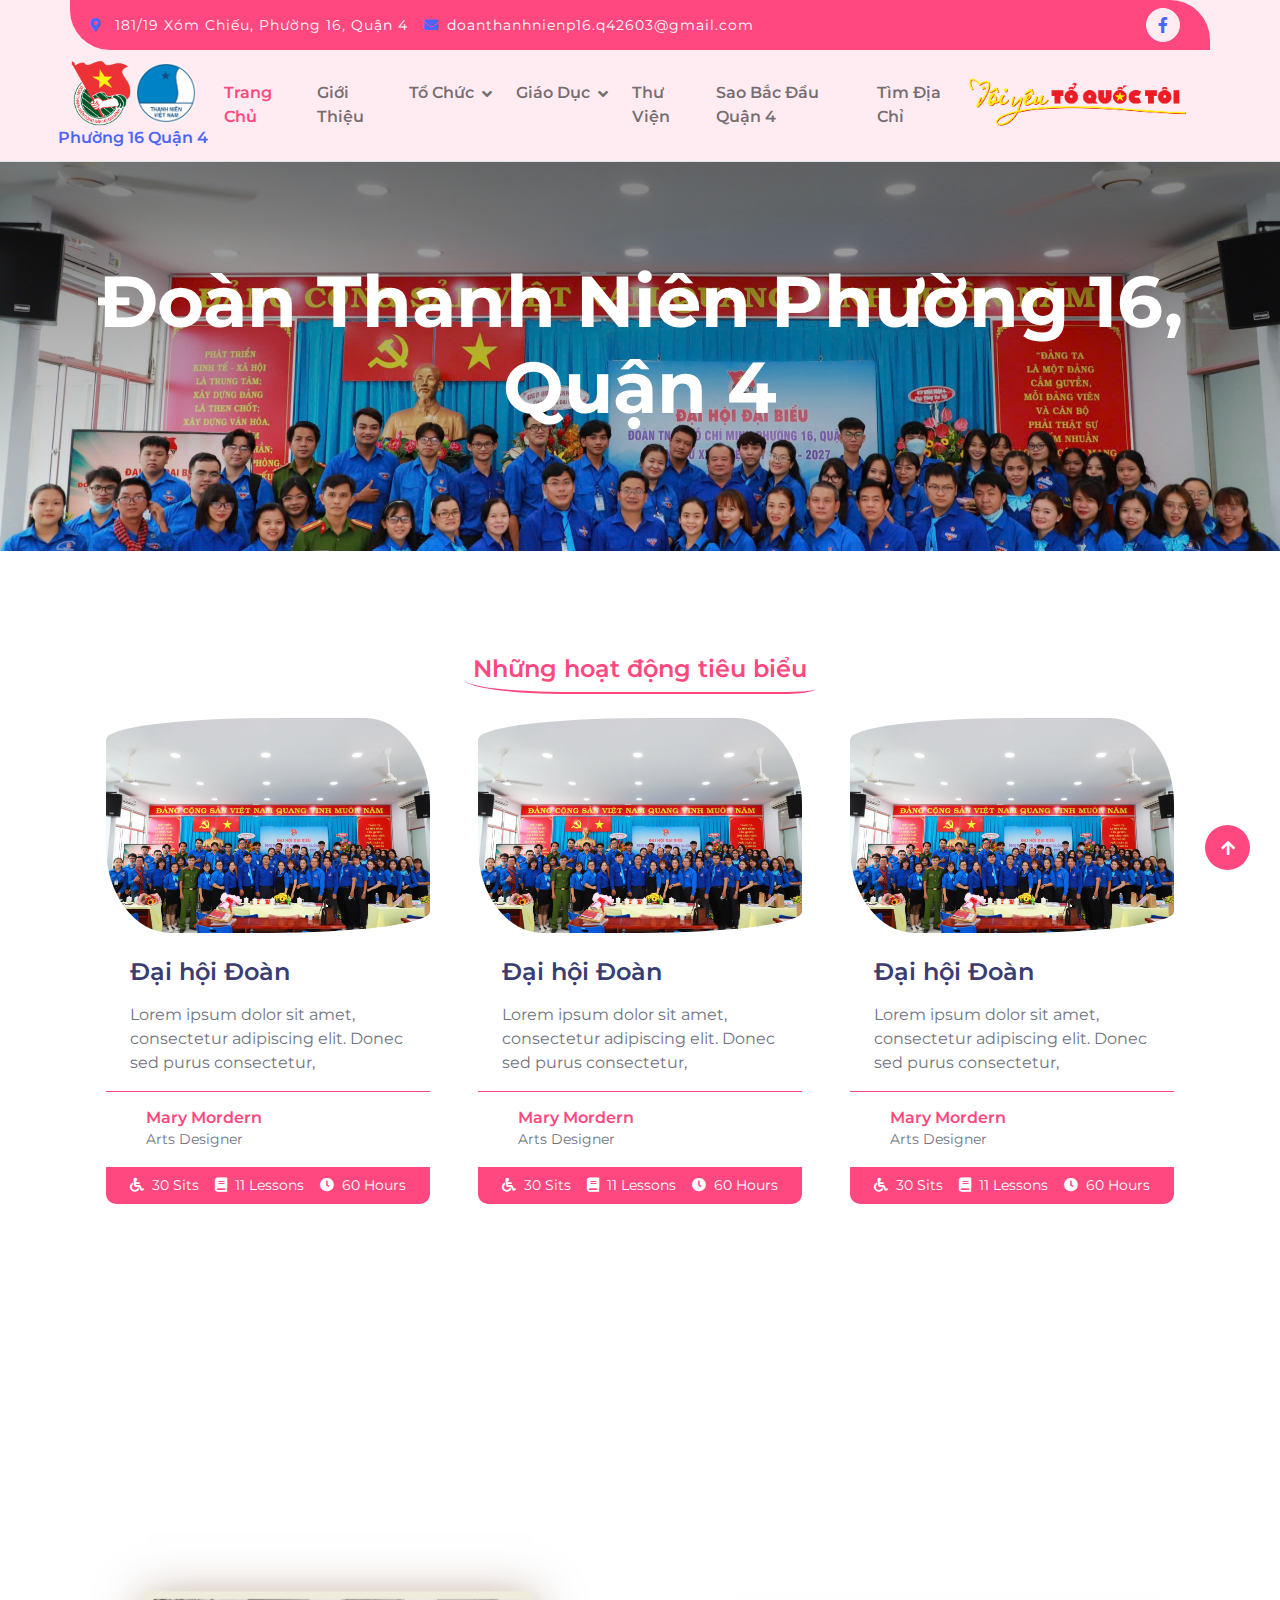
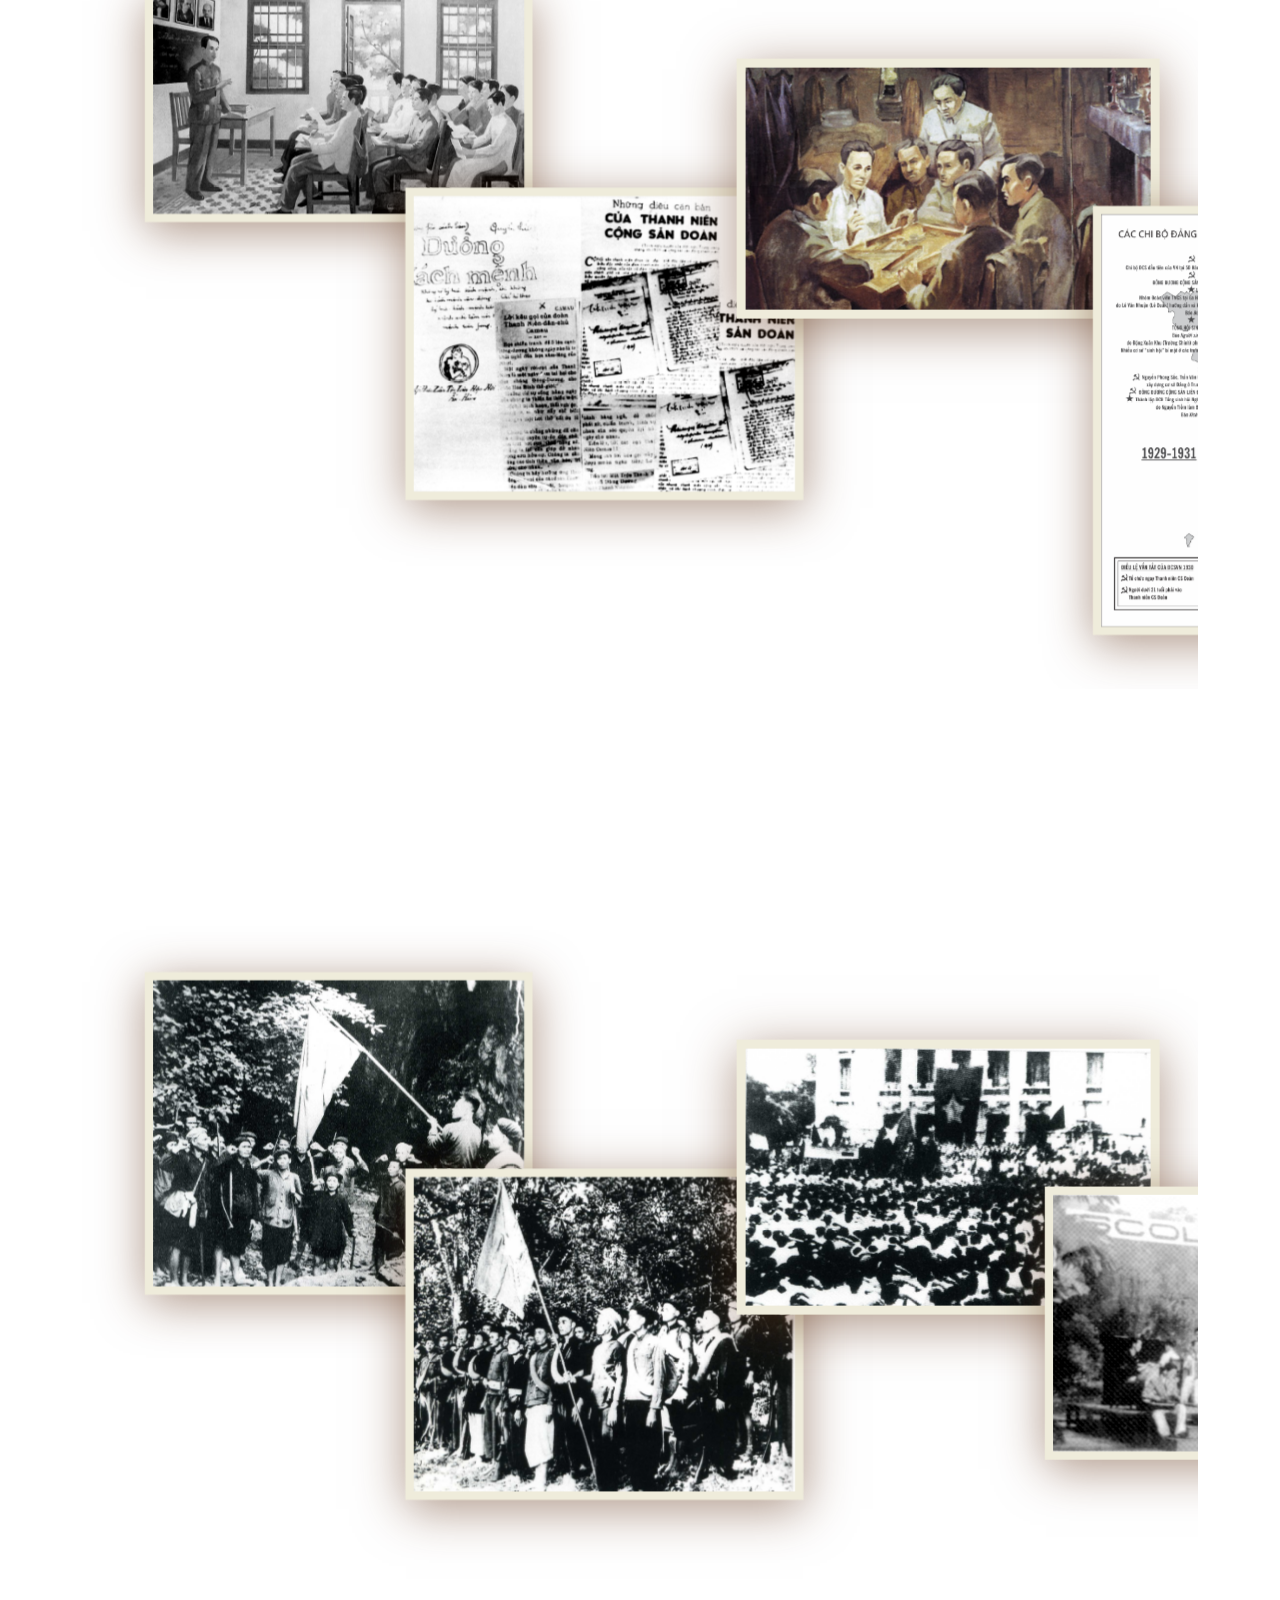
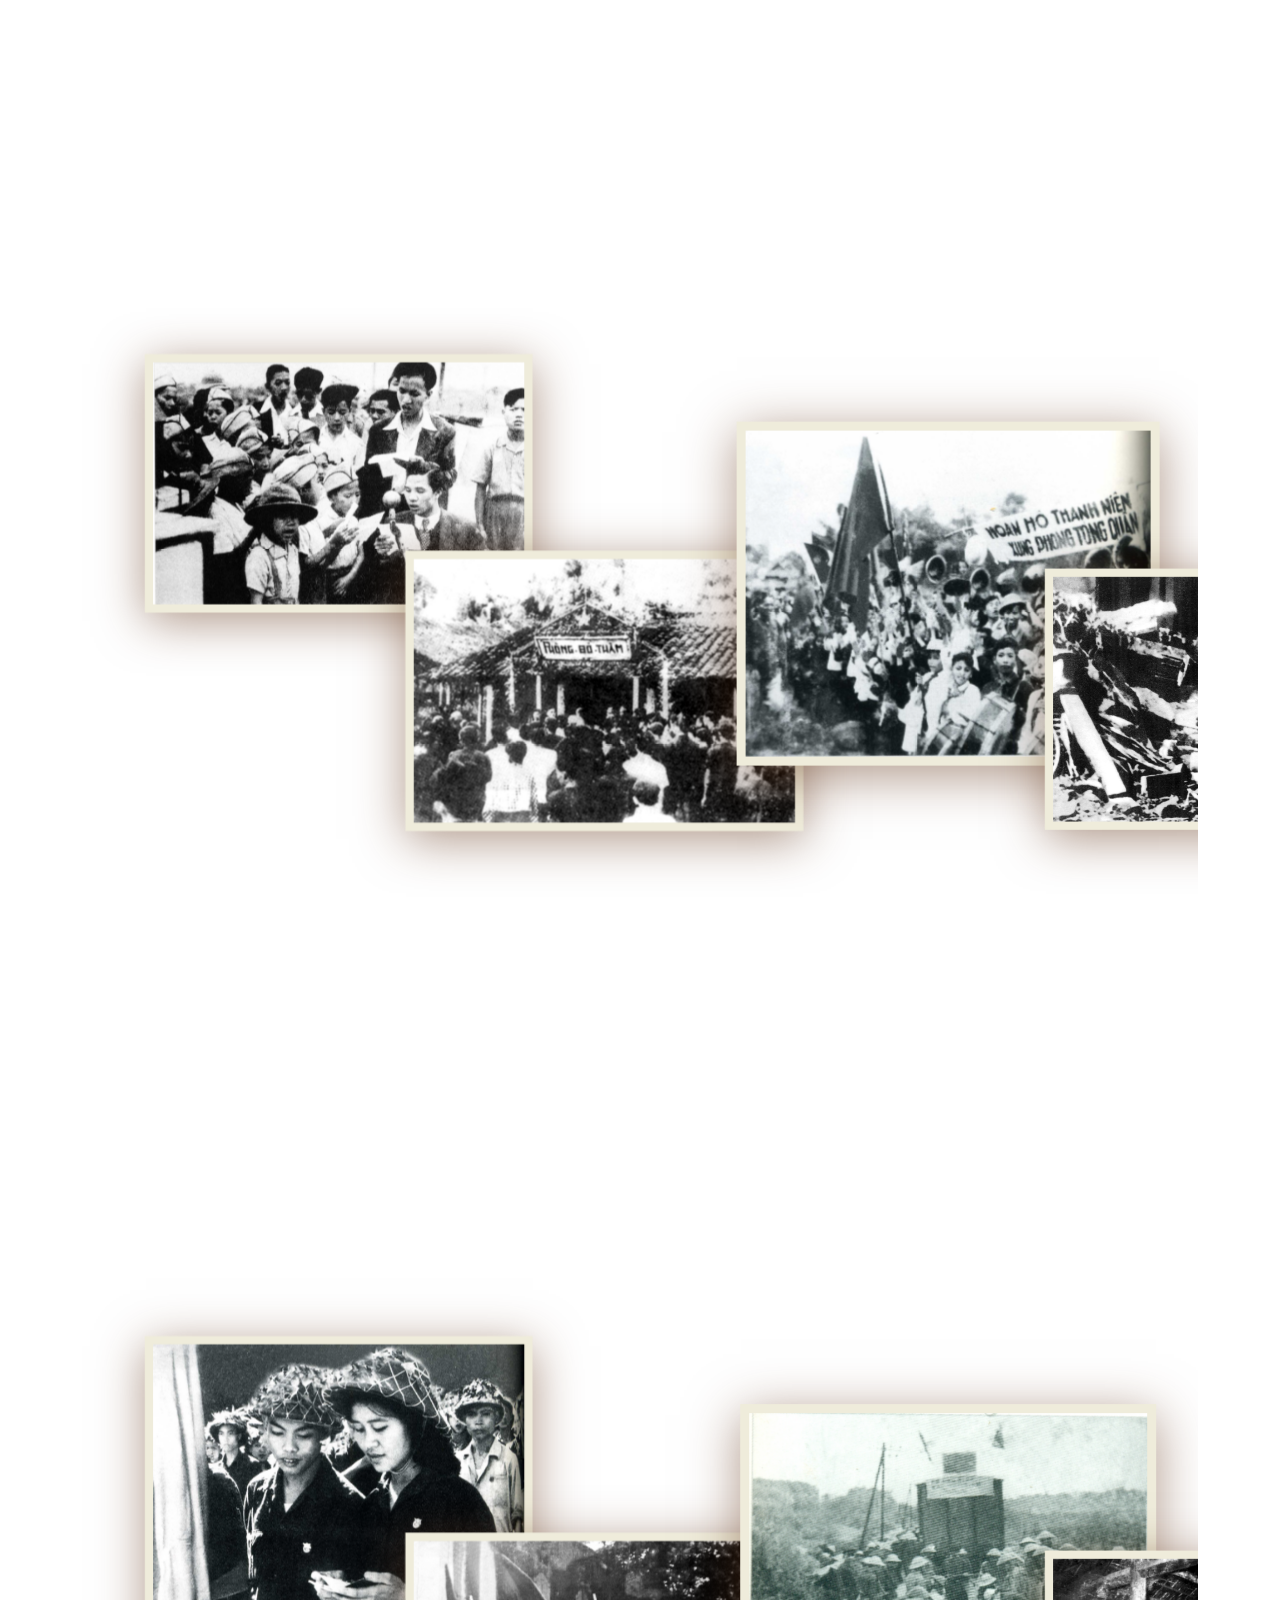
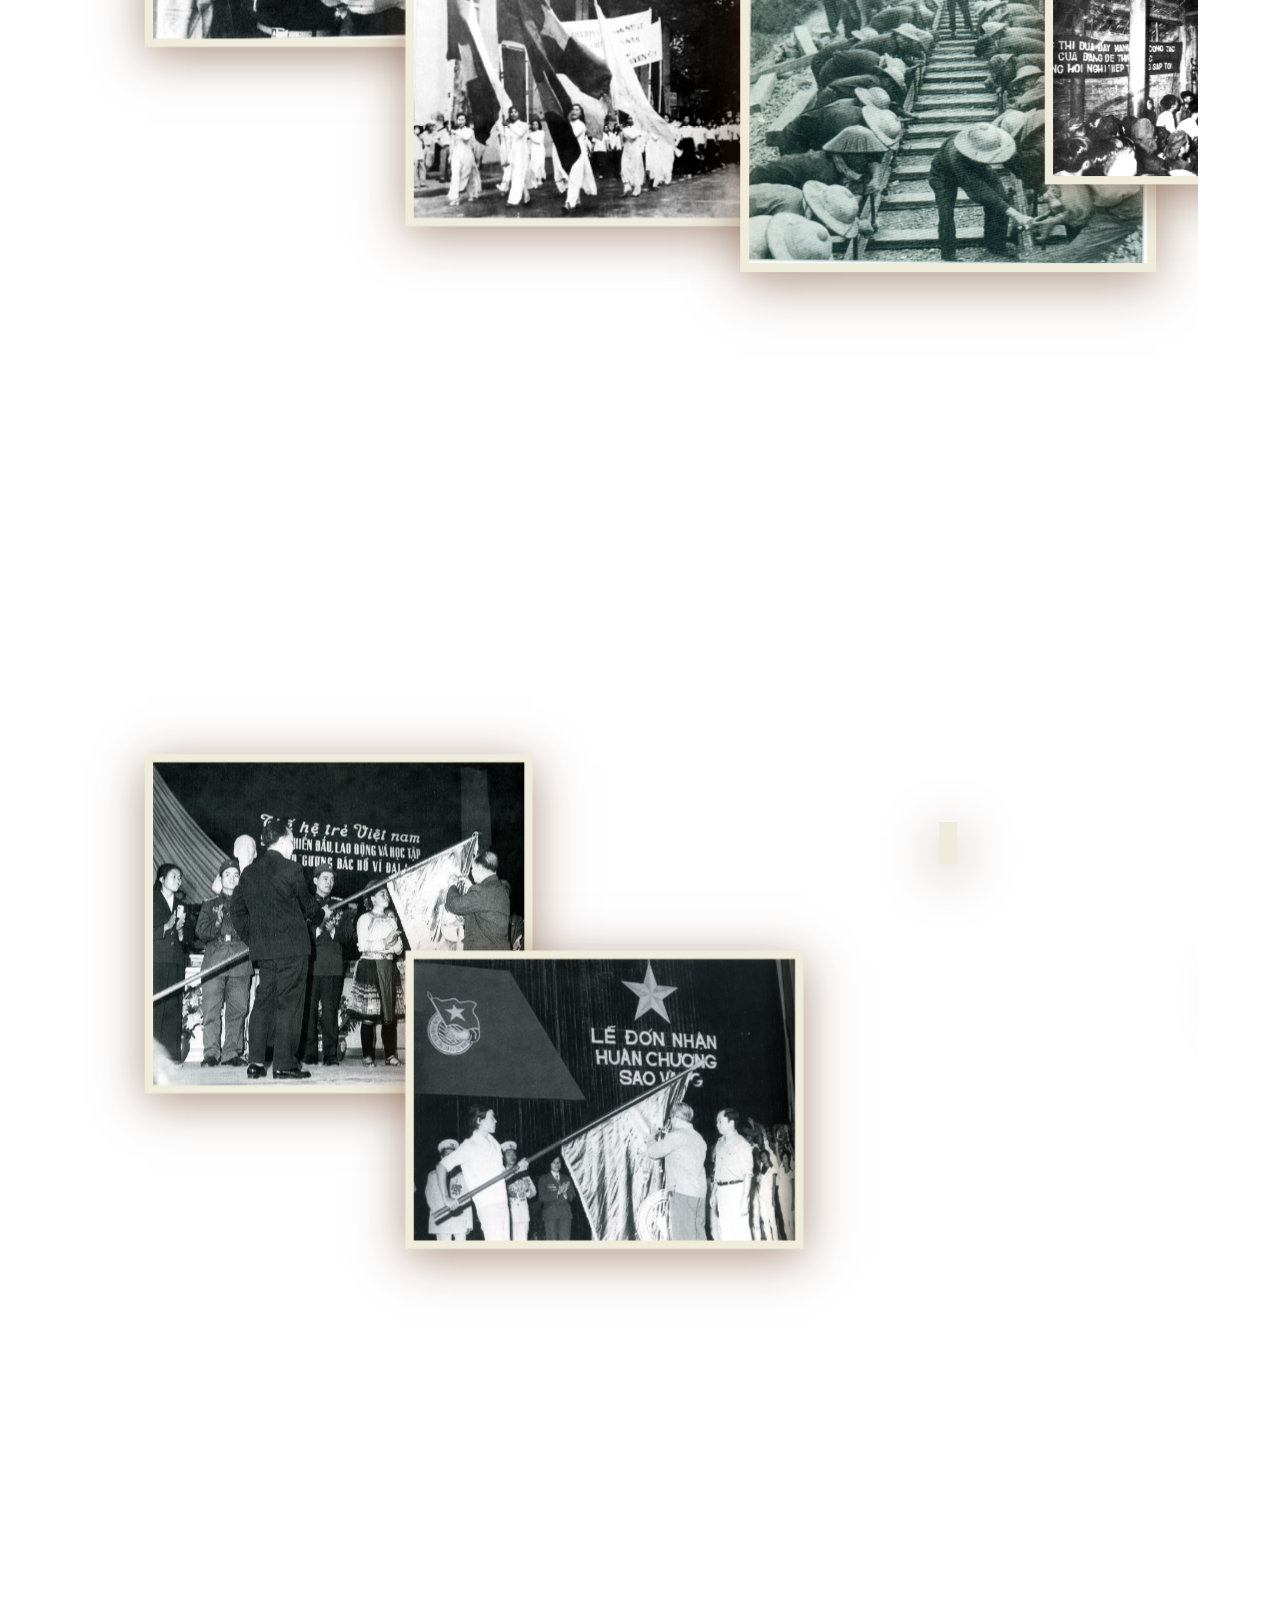
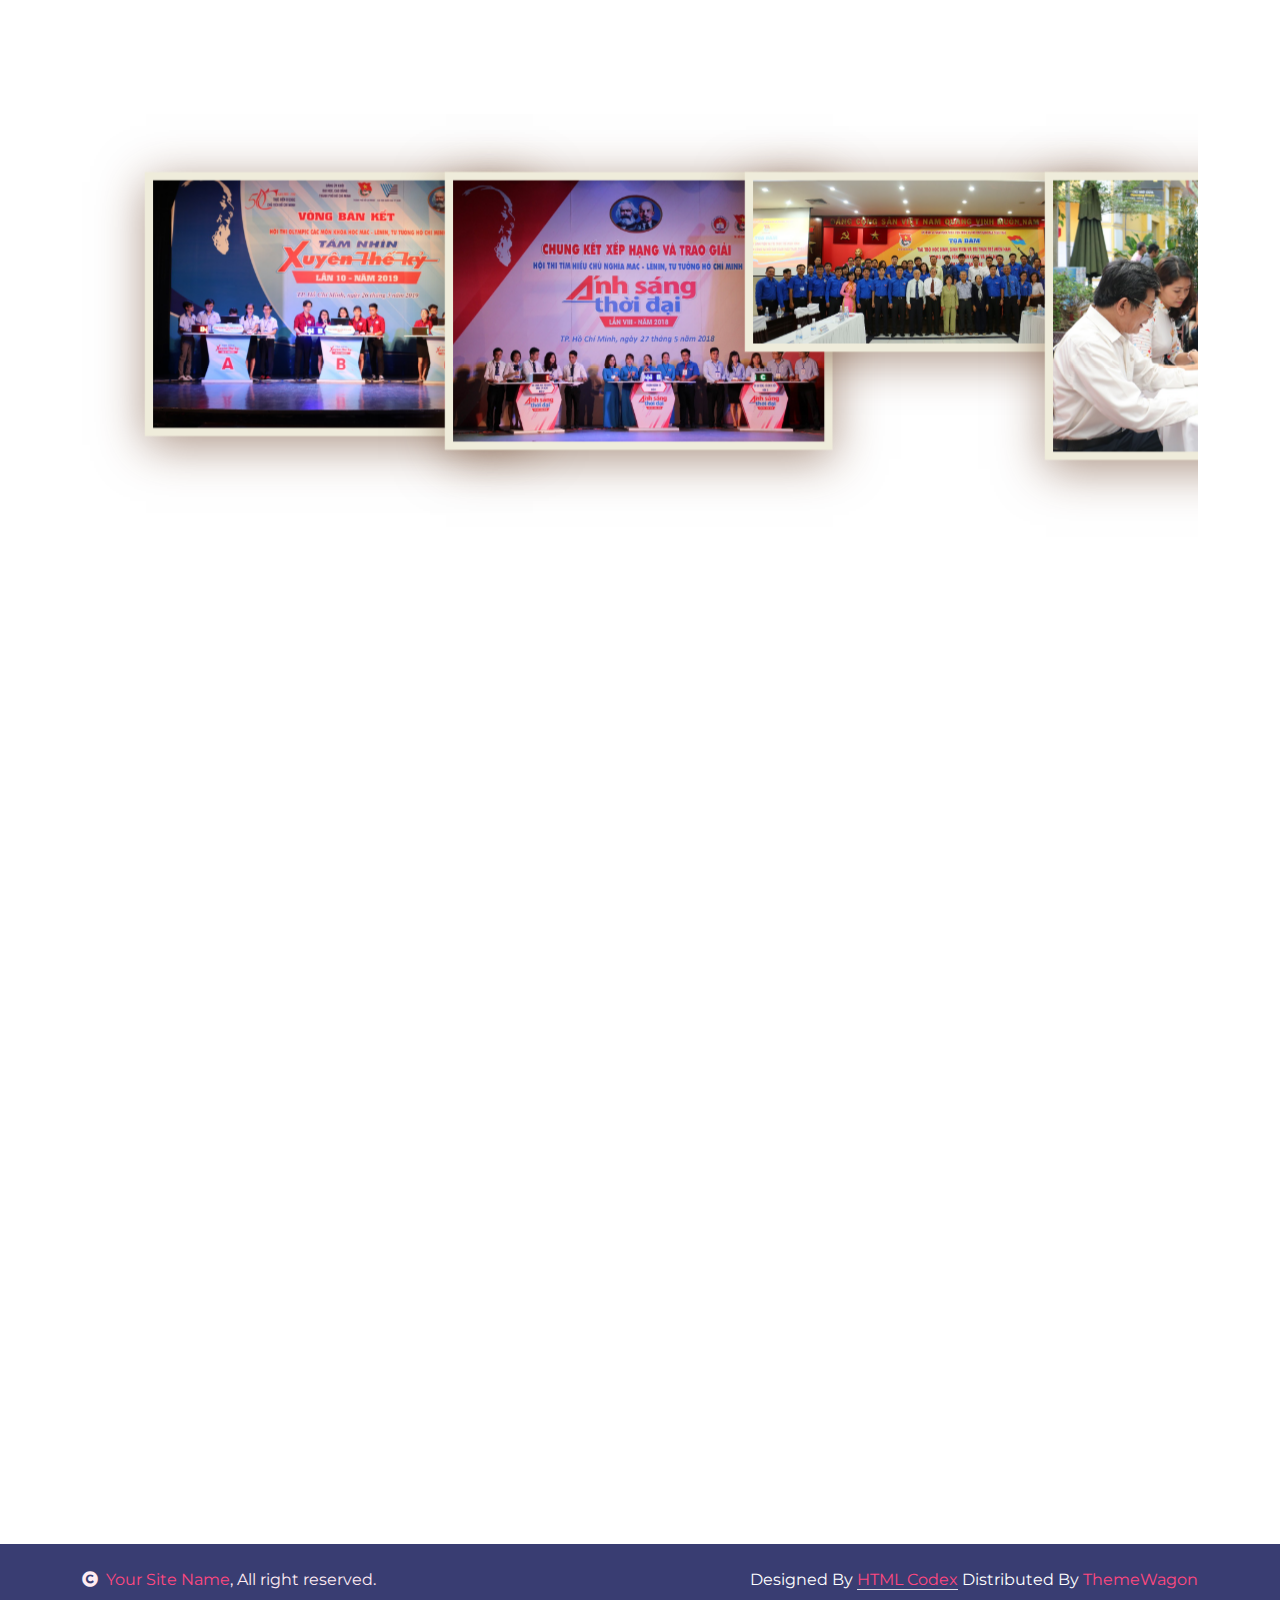
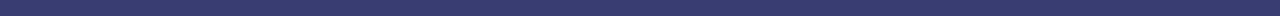
==== commit 2cf432b6: "add UI" ====
--- a/doan.html
+++ b/doan.html
@@ -2,7 +2,7 @@
 <html lang="en">
   <head>
     <meta charset="utf-8" />
-    <title>Đoàn TNCS Phường 16</title>
+    <title>Đoàn TNCS Phường 16, Quận 4</title>
     <meta content="width=device-width, initial-scale=1.0" name="viewport" />
     <meta content="" name="keywords" />
     <meta content="" name="description" />
@@ -37,6 +37,9 @@
     <!-- Template Stylesheet -->
     <link href="css/style.css" rel="stylesheet" />
     <link href="css/doan.css" rel="stylesheet" />
+
+    <!-- favicon -->
+    <link rel="icon" href="./favicon.ico" type="image/x-icon" />
   </head>
 
   <body>
@@ -86,7 +89,7 @@
             <img src="./img/logo/logo-hoi.png" alt="" width="60" />
             <span
               class="text-secondary text-capitalize row text-center"
-              style="font-weight: 600"
+              style="font-weight: 600; font-size: 16px"
               >phường 16 quận 4</span
             >
           </a>
@@ -104,6 +107,9 @@
                 class="nav-item nav-link active text-capitalize"
                 >trang chủ</a
               >
+              <a href="program.html" class="nav-item nav-link text-capitalize"
+                >giới thiệu</a
+              >
               <div class="nav-item dropdown">
                 <a
                   href="#"
@@ -112,7 +118,7 @@
                   >tổ chức</a
                 >
                 <div class="dropdown-menu m-0 bg-secondary rounded-0">
-                  <a href="blog.html" class="dropdown-item text-capitalize"
+                  <a href="doan.html" class="dropdown-item text-capitalize"
                     >đoàn thanh niên cộng sản hồ chí minh</a
                   >
                   <a href="team.html" class="dropdown-item text-capitalize"
@@ -120,9 +126,28 @@
                   >
                 </div>
               </div>
-
+              <div class="nav-item dropdown">
+                <a
+                  href="#"
+                  class="nav-link dropdown-toggle text-capitalize"
+                  data-bs-toggle="dropdown"
+                  >giáo dục</a
+                >
+                <div class="dropdown-menu m-0 bg-secondary rounded-0">
+                  <a href="doan.html" class="dropdown-item text-capitalize"
+                    >không gian văn hoá hồ chí minh</a
+                  >
+                  <a href="team.html" class="dropdown-item text-capitalize"
+                    >sinh hoạt chính trị</a
+                  >
+                </div>
+              </div>
               <a href="program.html" class="nav-item nav-link text-capitalize"
-                >không gian văn hoá hồ chí minh</a
+                >thư viện</a
+              >
+
+              <a href="program.html" class="nav-item nav-link text-capitalize"
+                >sao bắc đẩu quận 4</a
               >
               <a href="event.html" class="nav-item nav-link text-capitalize"
                 >tìm địa chỉ</a
@@ -136,9 +161,6 @@
       </div>
     </div>
     <!-- Navbar End -->
-
-    <!-- Modal Search Start -->
-    <!-- Modal Search End -->
 
     <!-- Page Header Start -->
     <div
@@ -152,7 +174,7 @@
     </div>
     <!-- Page Header End -->
 
-    <!--  Start -->
+    <!--  image gallery start -->
     <div class="container-fluid testimonial py-5">
       <div class="container">
         <div
@@ -303,6 +325,7 @@
         </div>
 
         <!-- CAROUSEL -->
+        <!-- Giai đoạn 1925 - 1931 -->
         <div
           class="mx-auto text-center wow fadeIn mb-4"
           data-wow-delay="0.1s"
@@ -311,9 +334,9 @@
             class="text-primary mb-4 border-bottom border-primary border-2 d-inline-block p-2 title-border-radius">
             Truyền thống Đoàn
           </h4>
-          <h5>Giai đoạn 1925 - 1931</h5>
+          <h6></h6>
+          <h3>Giai đoạn 1925 - 1931</h3>
         </div>
-
         <div class="external">
           <div class="horizontal-scroll-wrapper">
             <div class="img-wrapper slower">
@@ -325,7 +348,7 @@
                 <div class="text-slider">
                   Nguyễn Ái Quốc sáng lập Hội Việt Nam cách mạng Thanh niên trực
                   tiếp rèn luyện và đào tạo lực lượng cách mạng Việt Nam.<br />
-                  Nguồn: tư liệu Thành Đoàn
+                  <i> Nguồn: tư liệu Thành Đoàn </i>
                 </div>
               </span>
             </div>
@@ -339,7 +362,7 @@
                 <div class="text-slider">
                   Tác phẩm “Đường Kách mệnh” của Nguyễn Ái Quốc, tài liệu hướng
                   dẫn về “Những điều căn bản của Thanh niên Cộng sản Đoàn”.<br />
-                  Nguồn: tư liệu Thành Đoàn
+                  <i> Nguồn: tư liệu Thành Đoàn </i>
                 </div>
               </span>
             </div>
@@ -354,7 +377,7 @@
                   Hội nghị hợp nhất các tổ chức cộng sản thành lập Đảng Cộng sản
                   Việt Nam tại Hương Cảng, Trung Quốc đã đánh dấu bước ngoặt
                   trọng đại trong lịch sử cách mạng Việt Nam.<br />
-                  Nguồn: tư liệu Thành Đoàn
+                  <i> Nguồn: tư liệu Thành Đoàn </i>
                 </div>
               </span>
             </div>
@@ -367,7 +390,7 @@
                   alt="" />
                 <div class="text-slider">
                   Các chi bộ Đảng và Chi bộ Đoàn (đầu tiên) ra đời.<br />
-                  Nguồn: tư liệu Thành Đoàn
+                  <i> Nguồn: tư liệu Thành Đoàn </i>
                 </div>
               </span>
             </div>
@@ -386,7 +409,7 @@
                   Lý Tự Trọng gắn liền với câu nói nổi tiếng trước tòa án của kẻ
                   thù “Con đường của thanh niên chỉ là con đường cách mạng,
                   không thể có con đường nào khác”. <br />
-                  Nguồn: tư liệu Thành Đoàn
+                  <i> Nguồn: tư liệu Thành Đoàn </i>
                 </div>
               </span>
             </div>
@@ -458,58 +481,1820 @@
           </div>
         </div>
 
+        <!-- Giai đoạn 1932 - 1945 -->
         <div
           class="mx-auto text-center wow fadeIn my-4"
           data-wow-delay="0.1s"
           style="max-width: 700px">
-          <h5 class="text-center">Giai đoạn 1932 - 1945</h5>
+          <h3 class="text-center">Giai đoạn 1932 - 1945</h3>
         </div>
+        <div class="external">
+          <div class="horizontal-scroll-wrapper">
+            <div class="img-wrapper slower">
+              <span>
+                <img
+                  class="img-slider"
+                  src="./img/truyen-thong-doan/hinh-trien-lam/1932 - 1945/H2.1.jpg"
+                  alt="" />
+                <div class="text-slider">
+                  Thanh niên tham gia du kích, Đội du kích ra đời tại Bắc Sơn
+                  (Lạng Sơn) năm 1940.<br />
+                  <i> Nguồn: tư liệu Thành Đoàn </i>
+                </div>
+              </span>
+            </div>
+
+            <div class="img-wrapper faster">
+              <span>
+                <img
+                  class="img-slider"
+                  src="./img/truyen-thong-doan/hinh-trien-lam/1932 - 1945/H2.2.jpg"
+                  alt="" />
+                <div class="text-slider">
+                  Đội Việt Nam tuyên truyền giải phóng quân thành lập ngày
+                  22/12/1944, tiền thân của Quân đội Nhân dân Việt Nam với lực
+                  lượng chủ yếu là đoàn viên, thanh niên.<br />
+                  <i> Nguồn: tư liệu Thành Đoàn </i>
+                </div>
+              </span>
+            </div>
+
+            <div class="img-wrapper slower vertical">
+              <span>
+                <img
+                  class="img-slider"
+                  src="./img/truyen-thong-doan/hinh-trien-lam/1932 - 1945/H2.3.jpg"
+                  alt="" />
+                <div class="text-slider">
+                  Hàng triệu đoàn viên, thanh niên trong cả nước hăng hái đi đầu
+                  trong cuộc Tổng khởi nghĩa giành chính quyền tháng Tám năm
+                  1945.<br />
+                  <i> Nguồn: tư liệu Thành Đoàn </i>
+                </div>
+              </span>
+            </div>
+
+            <div class="img-wrapper slower slower-down">
+              <span>
+                <img
+                  class="img-slider"
+                  src="./img/truyen-thong-doan/hinh-trien-lam/1932 - 1945/H2.4.jpg"
+                  alt="" />
+                <div class="text-slider">
+                  Ban nhạc thuộc CLB Học sinh trường Pétrus Ký (nay là trường
+                  THPT Chuyên Lê Hồng Phong) cùng một số học sinh, sinh viên yêu
+                  nước thành lập biểu diễn tại Vườn Ông Thượng (nay là công viên
+                  Tao Đàn) trong buổi tuyên thệ của Thanh niên Tiền phong
+                  1945.<br />
+                  <i> Nguồn: tư liệu Thành Đoàn </i>
+                </div>
+              </span>
+            </div>
+
+            <div class="img-wrapper">
+              <span>
+                <img
+                  class="img-slider"
+                  src="./img/truyen-thong-doan/hinh-trien-lam/1932 - 1945/H2.5.jpg"
+                  alt="" />
+                <div class="text-slider">
+                  Lễ ra mắt Lực lượng Thanh niên tiền phong. Lực lượng này do
+                  bác sĩ Phạm Ngọc Thạch đứng ra thành lập tập hợp các thanh
+                  niên yêu nước, đây là một lực lượng góp phần quan trọng làm
+                  nên Cách mạng Tháng Tám 1945. <br />
+                  <i> Nguồn: tư liệu Thành Đoàn </i>
+                </div>
+              </span>
+            </div>
+
+            <div class="img-wrapper slower">
+              <span>
+                <img
+                  class="img-slider"
+                  src="./img/truyen-thong-doan/hinh-trien-lam/1932 - 1945/H2.6.jpg"
+                  alt="" />
+                <div class="text-slider">
+                  Lực lượng Thanh niên Tiền phong tham gia Tổng khởi nghĩa tháng
+                  Tám tại Sài Gòn năm 1945. <br />
+                  <i> Nguồn: tư liệu Thành Đoàn </i>
+                </div>
+              </span>
+            </div>
+
+            <div class="img-wrapper faster1">
+              <span>
+                <img
+                  class="img-slider"
+                  src="./img/truyen-thong-doan/hinh-trien-lam/1932 - 1945/H2.7.jpg"
+                  alt="" />
+                <div class="text-slider">
+                  Sau Cách mạng Tháng Tám năm 1945, nạn đói vẫn nghiêm trọng đe
+                  doạ tính mạng hàng triệu người, Chính phủ lâm thời quyết định
+                  phát động chiến dịch cứu đói và tăng gia sản xuất. Trong hình
+                  nữ thanh niên Hà Nội dự Lễ phát động tham gia sản xuất lương
+                  thực cứu đói. <br />
+                  <i> Nguồn: tư liệu Thành Đoàn </i>
+                </div>
+              </span>
+            </div>
+
+            <div class="img-wrapper slower slower2">
+              <span>
+                <img
+                  class="img-slider"
+                  src="./img/truyen-thong-doan/hinh-trien-lam/1932 - 1945/H2.8.jpg"
+                  alt="" />
+                <div class="text-slider">
+                  Thanh niên hăng hái hưởng ứng chương trình hủ gạo cứu đói sau
+                  khi Chủ tịch Hồ Chí Minh ra lời kêu gọi nhằm giải quyết nạn
+                  đói. <br />
+                  <i> Nguồn: tư liệu Thành Đoàn </i>
+                </div>
+              </span>
+            </div>
+
+            <div class="img-wrapper">
+              <span>
+                <img
+                  class="img-slider"
+                  src="./img/truyen-thong-doan/hinh-trien-lam/1932 - 1945/H2.9.jpg"
+                  alt="" />
+                <div class="text-slider">
+                  Thanh niên, học sinh, sinh viên dự mít tinh mở đầu cuộc vận
+                  động về nông thôn tham gia xóa mù chữ. <br />
+                  <i> Nguồn: tư liệu Thành Đoàn </i>
+                </div>
+              </span>
+            </div>
+
+            <div class="img-wrapper slower">
+              <span>
+                <img
+                  class="img-slider"
+                  src="./img/truyen-thong-doan/hinh-trien-lam/1932 - 1945/H2.10.jpg"
+                  alt="" />
+                <div class="text-slider">
+                  Thanh niên miền Bắc tham gia các đoàn quân Nam tiến chi viện
+                  cho miền Nam đánh đuổi thực dân Pháp tái xâm lược Việt Nam.
+                  <br />
+                  <i> Nguồn: tư liệu Thành Đoàn </i>
+                </div>
+              </span>
+            </div>
+
+            <div class="img-wrapper slower last">
+              <span>
+                <img
+                  class="img-slider"
+                  src="./img/truyen-thong-doan/hinh-trien-lam/1932 - 1945/H2.11.jpg"
+                  alt="" />
+                <div class="text-slider">
+                  Tàu Nam tiến chở thanh niên các tỉnh miền Bắc vào miền Nam
+                  chiến đấu chống thực dân Pháp.
+                  <br />
+                  <i> Nguồn: tư liệu Thành Đoàn </i>
+                </div>
+              </span>
+            </div>
+          </div>
+        </div>
+
+        <!-- giai đoạn 1946 - 1954 -->
         <div
-          class="owl-carousel testimonial-carousel wow fadeIn"
-          data-wow-delay="0.3s">
-          <div
-            class="testimonial-item img-border-radius bg-light border border-primary p-4">
-            <div class="p-4 position-relative">
-              <img
-                class="img-border-radius"
-                src="./img/truyen-thong-doan/hinh-trien-lam/1932 - 1945/H2.1.jpg"
-                alt="" />
+          class="mx-auto text-center wow fadeIn my-4"
+          data-wow-delay="0.1s"
+          style="max-width: 700px">
+          <h3 class="text-center">Giai đoạn 1932 - 1945</h3>
+        </div>
+        <div class="external">
+          <div class="horizontal-scroll-wrapper">
+            <div class="img-wrapper slower">
+              <span>
+                <img
+                  class="img-slider"
+                  src="./img/truyen-thong-doan/hinh-trien-lam/1946 - 1954/H3.1.jpg"
+                  alt="" />
+                <div class="text-slider">
+                  Thanh thiếu niên Hà Nội tham gia tuyên truyền, cổ động cho
+                  ngày bầu cử Quốc hội đầu tiên của nước Việt Nam Dân chủ Cộng
+                  hòa (06/01/1946).<br />
+                  <i> Nguồn: tư liệu Thành Đoàn </i>
+                </div>
+              </span>
+            </div>
+
+            <div class="img-wrapper faster">
+              <span>
+                <img
+                  class="img-slider"
+                  src="./img/truyen-thong-doan/hinh-trien-lam/1946 - 1954/H3.2.jpg"
+                  alt="" />
+                <div class="text-slider">
+                  Thanh niên và cử tri Sài Gòn đi bỏ phiếu bầu đại biểu Quốc hội
+                  đầu tiên của nước Việt Nam Dân chủ Cộng hòa năm 1946.<br />
+                  <i> Nguồn: tư liệu Thành Đoàn </i>
+                </div>
+              </span>
+            </div>
+
+            <div class="img-wrapper slower vertical">
+              <span>
+                <img
+                  class="img-slider"
+                  src="./img/truyen-thong-doan/hinh-trien-lam/1946 - 1954/H3.3.jpg"
+                  alt="" />
+                <div class="text-slider">
+                  Thanh niên nô nức tòng quân trong kháng chiến chống thực dân
+                  Pháp.<br />
+                  <i> Nguồn: tư liệu Thành Đoàn </i>
+                </div>
+              </span>
+            </div>
+
+            <div class="img-wrapper slower slower-down">
+              <span>
+                <img
+                  class="img-slider"
+                  src="./img/truyen-thong-doan/hinh-trien-lam/1946 - 1954/H3.4.jpg"
+                  alt="" />
+                <div class="text-slider">
+                  Chiến sĩ trẻ Thủ đô Hà Nội làm nhiệm vụ chặn xe tăng địch.<br />
+                  <i> Nguồn: tư liệu Thành Đoàn </i>
+                </div>
+              </span>
+            </div>
+
+            <div class="img-wrapper">
+              <span>
+                <img
+                  class="img-slider"
+                  src="./img/truyen-thong-doan/hinh-trien-lam/1946 - 1954/H3.5.jpg"
+                  alt="" />
+                <div class="text-slider">
+                  Đoàn đại biểu thanh niên tiêu biểu miền Nam chụp hình với Bác
+                  trong dịp ra thăm miền Bắc năm 1949. <br />
+                  <i> Nguồn: tư liệu Thành Đoàn </i>
+                </div>
+              </span>
+            </div>
+
+            <div class="img-wrapper slower">
+              <span>
+                <img
+                  class="img-slider"
+                  src="./img/truyen-thong-doan/hinh-trien-lam/1946 - 1954/H3.6.JPG"
+                  alt="" />
+                <div class="text-slider">
+                  Sáng ngày 09/01/1950, học sinh, sinh viên tại các trường ở Sài
+                  Gòn đồng loạt cử phái đoàn đại diện đến Nha học chính để yêu
+                  cầu thực hiện những yêu sách trong đợt biểu tình chống độc lập
+                  giả hiệu, đòi độc lập thực sự. <br />
+                  <i> Nguồn: tư liệu Thành Đoàn </i>
+                </div>
+              </span>
+            </div>
+
+            <div class="img-wrapper faster1">
+              <span>
+                <img
+                  class="img-slider"
+                  src="./img/truyen-thong-doan/hinh-trien-lam/1946 - 1954/H3.7.jpg"
+                  alt="" />
+                <div class="text-slider">
+                  Học sinh Sài Gòn - Gia Định biểu tình trước Dinh Thủ Hiến (nay
+                  là Bảo tàng TP. Hồ Chí Minh) vào ngày 09/01/1950. Trong sự
+                  kiện này đồng chí Trần Văn Ơn hy sinh. <br />
+                  <i> Nguồn: tư liệu Thành Đoàn </i>
+                </div>
+              </span>
+            </div>
+
+            <div class="img-wrapper slower slower2">
+              <span>
+                <img
+                  class="img-slider"
+                  src="./img/truyen-thong-doan/hinh-trien-lam/1946 - 1954/H3.8.jpg"
+                  alt="" />
+                <div class="text-slider">
+                  Dòng người đưa tiễn trong đám tang học sinh Trần Văn Ơn.<br />
+                  <i> Nguồn: tư liệu Thành Đoàn </i>
+                </div>
+              </span>
+            </div>
+
+            <div class="img-wrapper">
+              <span>
+                <img
+                  class="img-slider"
+                  src="./img/truyen-thong-doan/hinh-trien-lam/1946 - 1954/H3.9.jpg"
+                  alt="" />
+                <div class="text-slider">
+                  Thanh niên Sài Gòn - Gia Định cùng nhân dân tham gia Ngày toàn
+                  quốc chống Mỹ vào ngày 19/3/1950 tại khu vực trước chợ Bến
+                  Thành. <br />
+                  <i> Nguồn: tư liệu Thành Đoàn </i>
+                </div>
+              </span>
+            </div>
+
+            <div class="img-wrapper slower">
+              <span>
+                <img
+                  class="img-slider"
+                  src="./img/truyen-thong-doan/hinh-trien-lam/1946 - 1954/H3.10.png"
+                  alt="" />
+                <div class="text-slider">
+                  Đại hội Thanh niên Cứu quốc Việt Nam lần thứ nhất năm 1950.
+                  <br />
+                  <i> Nguồn: tư liệu Thành Đoàn </i>
+                </div>
+              </span>
+            </div>
+
+            <div class="img-wrapper faster1">
+              <span>
+                <img
+                  class="img-slider"
+                  src="./img/truyen-thong-doan/hinh-trien-lam/1946 - 1954/H3.11.jpg"
+                  alt="" />
+                <div class="text-slider">
+                  Đội Thanh niên xung phong đầu tiên của Trung ương Đoàn Thanh
+                  niên Cứu quốc Việt Nam được thành lập 15/7/1950 trên đường đi
+                  phục vụ Chiến dịch Biên giới. <br />
+                  <i> Nguồn: tư liệu Thành Đoàn </i>
+                </div>
+              </span>
+            </div>
+            <div class="img-wrapper slower">
+              <span>
+                <img
+                  class="img-slider"
+                  src="./img/truyen-thong-doan/hinh-trien-lam/1946 - 1954/H3.12.jpg"
+                  alt="" />
+                <div class="text-slider">
+                  Đơn vị Thanh niên xung phong 312 đang sửa cầu Nà Cú, thôn Nà
+                  Tu, tỉnh Bắc Kạn. Chiều ngày 20/3/1951, tại đây Bác Hồ đã tặng
+                  Thanh niên xung phong 4 câu thơ:<br />
+                  “Không có việc gì khó,<br />
+                  Chỉ sợ lòng không bền,<br />
+                  Đào núi và lắp biển, <br />Quyết chí ắt làm nên”.
+                  <br />
+                  <i> Nguồn: tư liệu Thành Đoàn </i>
+                </div>
+              </span>
+            </div>
+            <div class="img-wrapper slower">
+              <span>
+                <img
+                  class="img-slider"
+                  src="./img/truyen-thong-doan/hinh-trien-lam/1946 - 1954/H3.13.png"
+                  alt="" />
+                <div class="text-slider">
+                  Mẫu huy hiệu Đoàn do họa sĩ Huỳnh Văn Thuận vẽ được Bác Hồ
+                  thông qua năm 1951. Bác đề bên dưới bản vẽ nội dung: “Thanh
+                  niên tay cầm cờ đỏ sao vàng tiến lên”.<br />
+                  <i> Nguồn: tư liệu Thành Đoàn </i>
+                </div>
+              </span>
+            </div>
+            <div class="img-wrapper slower faster1">
+              <span>
+                <img
+                  class="img-slider"
+                  src="./img/truyen-thong-doan/hinh-trien-lam/1946 - 1954/H3.14.jpg"
+                  alt="" />
+                <div class="text-slider">
+                  Lực lượng thanh niên tham gia đội quân xe thồ thực hiện nhiệm
+                  vụ tải lương trong Chiến dịch Điện Biên Phủ. <br />
+                  <i> Nguồn: tư liệu Thành Đoàn </i>
+                </div>
+              </span>
+            </div>
+            <div class="img-wrapper slower last">
+              <span>
+                <img
+                  class="img-slider"
+                  src="./img/truyen-thong-doan/hinh-trien-lam/1946 - 1954/H3.15.jpg"
+                  alt="" />
+                <div class="text-slider">
+                  Bác Hồ gắn huy hiệu cho chiến sĩ Hoàng Đăng Vinh - người bắt
+                  sống tướng De Castries trong Chiến dịch Điện Biên Phủ. <br />
+                  <i> Nguồn: tư liệu Thành Đoàn </i>
+                </div>
+              </span>
             </div>
           </div>
-          <div
-            class="testimonial-item img-border-radius bg-light border border-primary p-4">
-            <div class="p-4 position-relative">
-              <img
-                class="img-border-radius"
-                src="./img/truyen-thong-doan/hinh-trien-lam/1932 - 1945/H2.11.jpg"
-                alt="" />
+        </div>
+
+        <!-- giai đoạn 1955 - 1975 -->
+        <div
+          class="mx-auto text-center wow fadeIn my-4"
+          data-wow-delay="0.1s"
+          style="max-width: 700px">
+          <h3 class="text-center">Giai đoạn 1955 - 1975</h3>
+        </div>
+        <div class="external">
+          <div class="horizontal-scroll-wrapper">
+            <div class="img-wrapper slower">
+              <span>
+                <img
+                  class="img-slider"
+                  src="./img/truyen-thong-doan/hinh-trien-lam/1955 - 1975/H3.1.jpg"
+                  alt="" />
+                <div class="text-slider">
+                  Đoàn viên nhận thẻ Đoàn trước khi nhập ngũ.<br />
+                  <i> Nguồn: tư liệu Thành Đoàn </i>
+                </div>
+              </span>
+            </div>
+            <div class="img-wrapper faster">
+              <span>
+                <img
+                  class="img-slider"
+                  src="./img/truyen-thong-doan/hinh-trien-lam/1955 - 1975/H3.2.jpg"
+                  alt="" />
+                <div class="text-slider">
+                  Nữ thanh niên Thủ đô Hà Nội biểu tình đòi chính quyền Sài Gòn
+                  thực hiện Hiệp thương Tổng tuyển cử thống nhất đất nước.<br />
+                  <i> Nguồn: tư liệu Thành Đoàn </i>
+                </div>
+              </span>
+            </div>
+            <div class="img-wrapper slower vertical">
+              <span>
+                <img
+                  class="img-slider"
+                  src="./img/truyen-thong-doan/hinh-trien-lam/1955 - 1975/h3.3.jpg"
+                  alt="" />
+                <div class="text-slider">
+                  Thanh niên xung phong tham gia khôi phục đường sắt Hà Nội -
+                  Mục Nam Quan.<br />
+                  <i> Nguồn: tư liệu Thành Đoàn </i>
+                </div>
+              </span>
+            </div>
+            <div class="img-wrapper slower slower-down">
+              <span>
+                <img
+                  class="img-slider"
+                  src="./img/truyen-thong-doan/hinh-trien-lam/1955 - 1975/H3.4.jpg"
+                  alt="" />
+                <div class="text-slider">
+                  Cán bộ, Đoàn viên học tập Nghị quyết của Đảng về đổi tên tổ
+                  chức Đoàn (Đoàn Thanh niên Cứu quốc Việt Nam thành Đoàn Thanh
+                  niên Lao động Việt Nam 10/1955). Ở miền Nam là Đoàn Thanh niên
+                  Nhân dân Cách mạng.<br />
+                  <i> Nguồn: tư liệu Thành Đoàn </i>
+                </div>
+              </span>
+            </div>
+            <div class="img-wrapper">
+              <span>
+                <img
+                  class="img-slider"
+                  src="./img/truyen-thong-doan/hinh-trien-lam/1955 - 1975/H3.5.jpg"
+                  alt="" />
+                <div class="text-slider">
+                  Thanh niên nông thôn trong phong trào “Nghiêng đồng đổ nước ra
+                  sông” chống úng cứu lúa sau cơn bão năm 1955. <br />
+                  <i> Nguồn: tư liệu Thành Đoàn </i>
+                </div>
+              </span>
+            </div>
+            <div class="img-wrapper slower">
+              <span>
+                <img
+                  class="img-slider"
+                  src="./img/truyen-thong-doan/hinh-trien-lam/1955 - 1975/H3.6.jpg"
+                  alt="" />
+                <div class="text-slider">
+                  Đại hội Đoàn toàn quốc lần thứ II năm 1956 thực hiện Nghị
+                  quyết đổi tên từ Đoàn Thanh niên Cứu quốc Việt Nam thành Đoàn
+                  Thanh niên Lao động Việt Nam. <br />
+                  <i> Nguồn: tư liệu Thành Đoàn </i>
+                </div>
+              </span>
+            </div>
+            <div class="img-wrapper faster1">
+              <span>
+                <img
+                  class="img-slider"
+                  src="./img/truyen-thong-doan/hinh-trien-lam/1955 - 1975/H3.7.jpg"
+                  alt="" />
+                <div class="text-slider">
+                  Đại hội Đoàn toàn quốc lần thứ III năm 1961 phát động phong
+                  trào “Xung phong tình nguyện vượt mức kế hoạch 5 năm lần thứ
+                  nhất”. <br />
+                  <i> Nguồn: tư liệu Thành Đoàn </i>
+                </div>
+              </span>
+            </div>
+            <div class="img-wrapper slower slower2">
+              <span>
+                <img
+                  class="img-slider"
+                  src="./img/truyen-thong-doan/hinh-trien-lam/1955 - 1975/H3.8.jpg"
+                  alt="" />
+                <div class="text-slider">
+                  Thanh niên miền Bắc quyết tâm thực hiện phong trào “Ba Sẵn
+                  sàng”.<br />
+                  <i> Nguồn: tư liệu Thành Đoàn </i>
+                </div>
+              </span>
+            </div>
+            <div class="img-wrapper">
+              <span>
+                <img
+                  class="img-slider"
+                  src="./img/truyen-thong-doan/hinh-trien-lam/1955 - 1975/H3.9.JPG"
+                  alt="" />
+                <div class="text-slider">
+                  Thanh niên miền Nam hưởng ứng phong trào “Năm xung phong”.
+                  <br />
+                  <i> Nguồn: tư liệu Thành Đoàn </i>
+                </div>
+              </span>
+            </div>
+            <div class="img-wrapper slower">
+              <span>
+                <img
+                  class="img-slider"
+                  src="./img/truyen-thong-doan/hinh-trien-lam/1955 - 1975/H3.10.jpg"
+                  alt="" />
+                <div class="text-slider">
+                  Thanh niên xung phong miền Nam lấy vai làm cầu chuyển thương
+                  binh qua sông. <br />
+                  <i> Nguồn: tư liệu Thành Đoàn </i>
+                </div>
+              </span>
+            </div>
+            <div class="img-wrapper faster1">
+              <span>
+                <img
+                  class="img-slider"
+                  src="./img/truyen-thong-doan/hinh-trien-lam/1955 - 1975/H3.11.jpg"
+                  alt="" />
+                <div class="text-slider">
+                  Nữ sinh trường Trường Sơn tham gia cuộc biểu tình của trên
+                  5.000 sinh viên, học sinh tại chợ Bến Thành theo kế hoạch của
+                  Ủy ban chỉ đạo học sinh liên trường vào ngày 25/8/1963. Trong
+                  lúc xô xát, bọn cảnh sát nổ súng bắn vào đoàn biểu tình làm
+                  chết nhiều người, trong đó có nữ sinh Quách Thị Trang. <br />
+                  <i> Nguồn: tư liệu Thành Đoàn </i>
+                </div>
+              </span>
+            </div>
+            <div class="img-wrapper slower">
+              <span>
+                <img
+                  class="img-slider"
+                  src="./img/truyen-thong-doan/hinh-trien-lam/1955 - 1975/H3.12.JPG"
+                  alt="" />
+                <div class="text-slider">
+                  Ngày 02/11/1963, gần một triệu thanh niên, học sinh, sinh viên
+                  Sài Gòn - Gia Định tổ chức thành các đoàn biểu tình đi qua các
+                  phố với những khẩu hiệu “Đánh đổ chế độ độc tài phát xít”,
+                  “Phải thực hiện tự do, dân chủ”, “Đế quốc Mỹ cút khỏi miền Nam
+                  Việt Nam”,…
+                  <br />
+                  <i> Nguồn: tư liệu Thành Đoàn </i>
+                </div>
+              </span>
+            </div>
+            <div class="img-wrapper">
+              <span>
+                <img
+                  class="img-slider"
+                  src="./img/truyen-thong-doan/hinh-trien-lam/1955 - 1975/H3.13.jpg"
+                  alt="" />
+                <div class="text-slider">
+                  Hình ảnh đồng chí Nguyễn Văn Trỗi (1940 - 1965) trước lúc hy
+                  sinh, anh là đại diện tiêu biểu cho phong trào đấu tranh của
+                  thanh niên công nhân Sài Gòn.<br />
+                  <i> Nguồn: tư liệu Thành Đoàn </i>
+                </div>
+              </span>
+            </div>
+            <div class="img-wrapper faster1">
+              <span>
+                <img
+                  class="img-slider"
+                  src="./img/truyen-thong-doan/hinh-trien-lam/1955 - 1975/H3.14.JPG"
+                  alt="" />
+                <div class="text-slider">
+                  Đội Thanh niên xung phong Sài Gòn - Gia Định hành quân phục vụ
+                  chiến dịch Phước Long – Sông Bé. <br />
+                  <i> Nguồn: tư liệu Thành Đoàn </i>
+                </div>
+              </span>
+            </div>
+            <div class="img-wrapper slower">
+              <span>
+                <img
+                  class="img-slider"
+                  src="./img/truyen-thong-doan/hinh-trien-lam/1955 - 1975/H3.15.JPG"
+                  alt="" />
+                <div class="text-slider">
+                  Đội Thanh niên xung phong Sài Gòn - Gia Định thồ tải vũ khí,
+                  lương thực, thực phẩm, thuốc y tế,… cung cấp cho chiến
+                  trường.<br />
+                  <i> Nguồn: tư liệu Thành Đoàn </i>
+                </div>
+              </span>
+            </div>
+            <div class="img-wrapper slower">
+              <span>
+                <img
+                  class="img-slider"
+                  src="./img/truyen-thong-doan/hinh-trien-lam/1955 - 1975/H3.16.jpg"
+                  alt="" />
+                <div class="text-slider">
+                  Đại diện sinh viên Sài Gòn, Vạn Hạnh, Cần Thơ,… xiết chặt tay
+                  đoàn kết đi đầu trong cuộc tuần hành trên đường Tự Do (nay là
+                  đường Đồng Khởi), tiến về trung tâm Sài Gòn đòi hòa bình, đòi
+                  Mỹ chấm dứt ném bom miền Bắc ngày 24/7/1967.<br />
+                  <i> Nguồn: tư liệu Thành Đoàn </i>
+                </div>
+              </span>
+            </div>
+            <div class="img-wrapper faster1">
+              <span>
+                <img
+                  class="img-slider"
+                  src="./img/truyen-thong-doan/hinh-trien-lam/1955 - 1975/H3.17.jpg"
+                  alt="" />
+                <div class="text-slider">
+                  Thanh niên miền Bắc “Xẻ dọc Trường Sơn” đi cứu nước.<br />
+                  <i> Nguồn: tư liệu Thành Đoàn </i>
+                </div>
+              </span>
+            </div>
+            <div class="img-wrapper">
+              <span>
+                <img
+                  class="img-slider"
+                  src="./img/truyen-thong-doan/hinh-trien-lam/1955 - 1975/H3.18.jpg"
+                  alt="" />
+                <div class="text-slider">
+                  Đại đội Thanh niên xung phong 552 đang san lấp hố bom tại Ngã
+                  Ba Đồng Lộc, một trong những điểm đánh phá ác liệt nhất của
+                  địch tại Hà Tĩnh.<br />
+                  <i> Nguồn: tư liệu Thành Đoàn </i>
+                </div>
+              </span>
+            </div>
+            <div class="img-wrapper faster1">
+              <span>
+                <img
+                  class="img-slider"
+                  src="./img/truyen-thong-doan/hinh-trien-lam/1955 - 1975/H3.19.jpg"
+                  alt="" />
+                <div class="text-slider">
+                  Thanh niên tham gia cứu trợ đồng bào bị nạn năm 1968.<br />
+                  <i> Nguồn: tư liệu Thành Đoàn </i>
+                </div>
+              </span>
+            </div>
+            <div class="img-wrapper slower">
+              <span>
+                <img
+                  class="img-slider"
+                  src="./img/truyen-thong-doan/hinh-trien-lam/1955 - 1975/H3.20.jpg"
+                  alt="" />
+                <div class="text-slider">
+                  30.000 sinh viên cương quyết không học quân sự, không tiếp máu
+                  cho chính quyền phản động, không chết thay cho ngoại bang
+                  trong phong trào chống quân sự hóa học đường.<br />
+                  <i> Nguồn: tư liệu Thành Đoàn </i>
+                </div>
+              </span>
+            </div>
+            <div class="img-wrapper faster1">
+              <span>
+                <img
+                  class="img-slider"
+                  src="./img/truyen-thong-doan/hinh-trien-lam/1955 - 1975/H3.21.jpg"
+                  alt="" />
+                <div class="text-slider">
+                  Học sinh, sinh viên biểu tình để tang nhằm phản đối Lonnol sát
+                  hại Việt Kiều tại Campuchia tại Hạ nghị viện (nay là Nhà hát
+                  lớn Thành phố).<br />
+                  <i> Nguồn: tư liệu Thành Đoàn </i>
+                </div>
+              </span>
+            </div>
+            <div class="img-wrapper slower">
+              <span>
+                <img
+                  class="img-slider"
+                  src="./img/truyen-thong-doan/hinh-trien-lam/1955 - 1975/H3.22.jpg"
+                  alt="" />
+                <div class="text-slider">
+                  03/02/1970, Ban Chấp hành Trung ương Đảng ra Nghị quyết cho
+                  Đoàn Thanh niên, Đội Thiếu niên, Đội Nhi đồng Việt Nam được
+                  mang tên Bác. Ảnh: Lá cờ Ban Chấp hành Trung ương Đảng Lao
+                  động Việt Nam tặng Đoàn Thanh niên Lao động nhân dịp Đoàn mang
+                  tên Bác.<br />
+                  <i> Nguồn: tư liệu Thành Đoàn </i>
+                </div>
+              </span>
+            </div>
+            <div class="img-wrapper">
+              <span>
+                <img
+                  class="img-slider"
+                  src="./img/truyen-thong-doan/hinh-trien-lam/1955 - 1975/H3.23.jpg"
+                  alt="" />
+                <div class="text-slider">
+                  Hội nghị cán bộ nội thành của Khu Đoàn (nay là Thành Đoàn TP.
+                  Hồ Chí Minh) tại căn cứ miền Đông năm 1972.<br />
+                  <i> Nguồn: tư liệu Thành Đoàn </i>
+                </div>
+              </span>
+            </div>
+            <div class="img-wrapper slower">
+              <span>
+                <img
+                  class="img-slider"
+                  src="./img/truyen-thong-doan/hinh-trien-lam/1955 - 1975/H3.24.jpg"
+                  alt="" />
+                <div class="text-slider">
+                  Đại hội đại biểu Đoàn Thanh niên Nhân dân Cách mạng Hồ Chí
+                  Minh khóa II tại căn cứ Chàng Riệc, tỉnh Tây Ninh tháng năm
+                  1973.<br />
+                  <i> Nguồn: tư liệu Thành Đoàn </i>
+                </div>
+              </span>
+            </div>
+            <div class="img-wrapper">
+              <span>
+                <img
+                  class="img-slider"
+                  src="./img/truyen-thong-doan/hinh-trien-lam/1955 - 1975/H3.25.jpg"
+                  alt="" />
+                <div class="text-slider">
+                  Ban đồng ca học sinh Cao Thắng trong đêm văn nghệ đấu tranh
+                  ngày 09/12/1973.<br />
+                  <i> Nguồn: tư liệu Thành Đoàn </i>
+                </div>
+              </span>
+            </div>
+            <div class="img-wrapper slower vertical">
+              <span>
+                <img
+                  class="img-slider"
+                  src="./img/truyen-thong-doan/hinh-trien-lam/1955 - 1975/H3.26.jpg"
+                  alt="" />
+                <div class="text-slider">
+                  Nữ sinh Sài Gòn với nhạc cảnh “Ước vọng ca” trong chương trình
+                  “Hát cho đồng bào tôi nghe”.<br />
+                  <i> Nguồn: tư liệu Thành Đoàn </i>
+                </div>
+              </span>
+            </div>
+            <div class="img-wrapper slower">
+              <span>
+                <img
+                  class="img-slider"
+                  src="./img/truyen-thong-doan/hinh-trien-lam/1955 - 1975/H3.27.jpg"
+                  alt="" />
+                <div class="text-slider">
+                  Đoàn nữ giao liên Thành Đoàn Sài Gòn - Gia Định trong chiến
+                  dịch Hồ Chí Minh, cánh quân Đông Bắc (Tây Ninh).<br />
+                  <i> Nguồn: tư liệu Thành Đoàn </i>
+                </div>
+              </span>
+            </div>
+            <div class="img-wrapper faster1">
+              <span>
+                <img
+                  class="img-slider"
+                  src="./img/truyen-thong-doan/hinh-trien-lam/1955 - 1975/H3.28.jpg"
+                  alt="" />
+                <div class="text-slider">
+                  Cán bộ Thành Đoàn Sài Gòn - Gia Định trên đường tiến về Sài
+                  Gòn trong Chiến dịch Hồ Chí Minh.<br />
+                  <i> Nguồn: tư liệu Thành Đoàn </i>
+                </div>
+              </span>
+            </div>
+            <div class="img-wrapper slower last">
+              <span>
+                <img
+                  class="img-slider"
+                  src="./img/truyen-thong-doan/hinh-trien-lam/1955 - 1975/H3.29.jpg"
+                  alt="" />
+                <div class="text-slider">
+                  Hàng chục vạn đoàn viên, thanh niên tham gia mít tinh mừng
+                  miền Nam giải phóng tại Sài Gòn (năm 1975).<br />
+                  <i> Nguồn: tư liệu Thành Đoàn </i>
+                </div>
+              </span>
             </div>
           </div>
-          <div
-            class="testimonial-item img-border-radius bg-light border border-primary p-4">
-            <div class="p-4 position-relative">
-              <img
-                class="img-border-radius"
-                src="./img/truyen-thong-doan/hinh-trien-lam/1932 - 1945/H2.2.jpg"
-                alt="" />
-            </div>
+        </div>
+
+        <!-- giai đoạn 1976 - nay -->
+        <div
+          class="mx-auto text-center wow fadeIn my-4"
+          data-wow-delay="0.1s"
+          style="max-width: 700px">
+          <h3 class="text-center">Giai đoạn 1976 - nay</h3>
+          <!-- VẺ VANG ĐOÀN TNCS HỒ CHÍ MINH -->
+          <h4 class="text-center">VẺ VANG ĐOÀN TNCS HỒ CHÍ MINH</h4>
+        </div>
+        <div class="external">
+          <div class="horizontal-scroll-wrapper">
+            <div class="img-wrapper slower">
+              <span>
+                <img
+                  class="img-slider"
+                  src="./img/truyen-thong-doan/hinh-trien-lam/1976 - nay/ve-vang-doan-tncs-hcm/H4.1.jpg"
+                  alt="" />
+                <div class="text-slider">
+                  Đồng chí Trường Chinh, Ủy viên Bộ Chính trị Ban Chấp hành
+                  Trung ương Đảng, Chủ tịch Quốc hội gắn Huân chương Hồ Chí Minh
+                  lên lá cờ truyền thống của Đoàn năm 1980.<br />
+                  <i> Nguồn: tư liệu Thành Đoàn </i>
+                </div>
+              </span>
+            </div>
+            <div class="img-wrapper faster">
+              <span>
+                <img
+                  class="img-slider"
+                  src="./img/truyen-thong-doan/hinh-trien-lam/1976 - nay/ve-vang-doan-tncs-hcm/H4.2.jpg"
+                  alt="" />
+                <div class="text-slider">
+                  Đồng chí Chu Huy Mân, Ủy viên Bộ Chính trị Ban Chấp hành Trung
+                  ương Đảng, Phó Chủ tịch Hội đồng Nhà nước gắn Huân chương Sao
+                  vàng lên lá cờ truyền thống của Đoàn năm1985.<br />
+                  <i> Nguồn: tư liệu Thành Đoàn </i>
+                </div>
+              </span>
+            </div>
+            <div class="img-wrapper slower vertical">
+              <span>
+                <img
+                  class="img-slider"
+                  src="./img/truyen-thong-doan/hinh-trien-lam/1976 - nay/ve-vang-doan-tncs-hcm/H4.3.jpg"
+                  alt="" />
+                <div class="text-slider">
+                  Đoàn TNCS Hồ Chí Minh Thành Đoàn TP. Hồ Chí Minh đón nhận danh
+                  hiệu Anh hùng lực lượng vũ trang trong giai đoạn kháng chiến
+                  cứu nước năm 1996.<br />
+                  <i> Nguồn: tư liệu Thành Đoàn </i>
+                </div>
+              </span>
+            </div>
+            <div class="img-wrapper slower slower-down">
+              <span>
+                <img
+                  class="img-slider"
+                  src="./img/truyen-thong-doan/hinh-trien-lam/1976 - nay/ve-vang-doan-tncs-hcm/H4.4.JPG"
+                  alt="" />
+                <div class="text-slider">
+                  Đoàn TNCS Hồ Chí Minh Thành Đoàn TP. Hồ Chí Minh đón nhận danh
+                  hiệu Anh hùng lao động trong thời kỳ đổi mới năm 2008.<br />
+                  <i> Nguồn: tư liệu Thành Đoàn </i>
+                </div>
+              </span>
+            </div>
+            <div class="img-wrapper">
+              <span>
+                <img
+                  class="img-slider"
+                  src="./img/truyen-thong-doan/hinh-trien-lam/1976 - nay/ve-vang-doan-tncs-hcm/H4.5.jpg"
+                  alt="" />
+                <div class="text-slider">
+                  Sau ngày giải phóng, thanh niên, học sinh, sinh viên thành phố
+                  tích cực tham gia công tác bài trừ văn hóa đồi trụy, phản động
+                  được. <br />
+                  <i> Nguồn: tư liệu Thành Đoàn </i>
+                </div>
+              </span>
+            </div>
+            <div class="img-wrapper slower">
+              <span>
+                <img
+                  class="img-slider"
+                  src="./img/truyen-thong-doan/hinh-trien-lam/1976 - nay/ve-vang-doan-tncs-hcm/H4.6.jpg"
+                  alt="" />
+                <div class="text-slider">
+                  Lễ ra quân Lực lượng Thanh niên xung phong TP. Hồ Chí Minh
+                  ngày 28/3/1976.<br />
+                  <i> Nguồn: tư liệu Thành Đoàn </i>
+                </div>
+              </span>
+            </div>
+            <div class="img-wrapper faster1">
+              <span>
+                <img
+                  class="img-slider"
+                  src="./img/truyen-thong-doan/hinh-trien-lam/1976 - nay/ve-vang-doan-tncs-hcm/H4.7.jpg"
+                  alt="" />
+                <div class="text-slider">
+                  Thanh niên xung phong đi xây dựng các khu kinh tế mới.<br />
+                  <i> Nguồn: tư liệu Thành Đoàn </i>
+                </div>
+              </span>
+            </div>
+            <div class="img-wrapper slower slower2">
+              <span>
+                <img
+                  class="img-slider"
+                  src="./img/truyen-thong-doan/hinh-trien-lam/1976 - nay/ve-vang-doan-tncs-hcm/H4.8.jpg"
+                  alt="" />
+                <div class="text-slider">
+                  Tháng 11/1977, Thanh niên xung phong khởi công xây dựng hệ
+                  thống kênh Ba Gia trên địa phận nông trường Phạm Văn Cội thuộc
+                  hai xã Nhuận Đức và Phú Hòa Đông – Củ Chi. Đây là một trong
+                  những công trình đầu tiên trong chiến dịch mùa khô. Hệ thống
+                  kênh dài 7km, có khả năng cung cấp nước ngọt cho 4.600 hecta.
+                  <br />
+                  <i> Nguồn: tư liệu Thành Đoàn </i>
+                </div>
+              </span>
+            </div>
+            <div class="img-wrapper">
+              <span>
+                <img
+                  class="img-slider"
+                  src="./img/truyen-thong-doan/hinh-trien-lam/1976 - nay/ve-vang-doan-tncs-hcm/H4.9.jpg"
+                  alt="" />
+                <div class="text-slider">
+                  Lễ xuất quân Thanh niên lên đường bảo vệ biên giới Tây Nam.
+                  <br />
+                  <i> Nguồn: tư liệu Thành Đoàn </i>
+                </div>
+              </span>
+            </div>
+            <div class="img-wrapper slower">
+              <span>
+                <img
+                  class="img-slider"
+                  src="./img/truyen-thong-doan/hinh-trien-lam/1976 - nay/ve-vang-doan-tncs-hcm/H4.10.jpg"
+                  alt="" />
+                <div class="text-slider">
+                  Thanh niên xung phong miền Nam lấy vai làm cầu chuyển thương
+                  binh qua sông. <br />
+                  <i> Nguồn: tư liệu Thành Đoàn </i>
+                </div>
+              </span>
+            </div>
+            <div class="img-wrapper faster1">
+              <span>
+                <img
+                  class="img-slider"
+                  src="./img/truyen-thong-doan/hinh-trien-lam/1976 - nay/ve-vang-doan-tncs-hcm/H4.11.jpg"
+                  alt="" />
+                <div class="text-slider">
+                  Thanh niên xung phong hoàn thành nhiệm vụ phục vụ chiến đấu,
+                  chiến đấu ở biên giới Tây Nam trở về. <br />
+                  <i> Nguồn: tư liệu Thành Đoàn </i>
+                </div>
+              </span>
+            </div>
+            <div class="img-wrapper slower">
+              <span>
+                <img
+                  class="img-slider"
+                  src="./img/truyen-thong-doan/hinh-trien-lam/1976 - nay/ve-vang-doan-tncs-hcm/H4.12.jpg"
+                  alt="" />
+                <div class="text-slider">
+                  Thanh niên xung phong tham gia làm nghĩa vụ quốc tế tại
+                  Campuchia năm 1979.
+                  <br />
+                  <i> Nguồn: tư liệu Thành Đoàn </i>
+                </div>
+              </span>
+            </div>
+            <div class="img-wrapper">
+              <span>
+                <img
+                  class="img-slider"
+                  src="./img/truyen-thong-doan/hinh-trien-lam/1976 - nay/ve-vang-doan-tncs-hcm/H4.13.jpg"
+                  alt="" />
+                <div class="text-slider">
+                  Đại hội đại biểu Đoàn toàn quốc lần thứ IV năm 1980 với chủ đề
+                  “Xây dựng tương lai”.<br />
+                  <i> Nguồn: tư liệu Thành Đoàn </i>
+                </div>
+              </span>
+            </div>
+            <div class="img-wrapper faster1">
+              <span>
+                <img
+                  class="img-slider"
+                  src="./img/truyen-thong-doan/hinh-trien-lam/1976 - nay/ve-vang-doan-tncs-hcm/H4.14.jpg"
+                  alt="" />
+                <div class="text-slider">
+                  Đại hội đại biểu Đoàn toàn quốc lần thứ V năm 1987 với chủ đề
+                  “Hành động, cải cách, đổi mới”. <br />
+                  <i> Nguồn: tư liệu Thành Đoàn </i>
+                </div>
+              </span>
+            </div>
+            <div class="img-wrapper slower">
+              <span>
+                <img
+                  class="img-slider"
+                  src="./img/truyen-thong-doan/hinh-trien-lam/1976 - nay/ve-vang-doan-tncs-hcm/H4.15.jpg"
+                  alt="" />
+                <div class="text-slider">
+                  Đại hội đại biểu Đoàn toàn quốc lần thứ VI năm 1992 với chủ đề
+                  “Đẩy mạnh công cuộc đổi mới toàn diện”.<br />
+                  <i> Nguồn: tư liệu Thành Đoàn </i>
+                </div>
+              </span>
+            </div>
+            <div class="img-wrapper slower">
+              <span>
+                <img
+                  class="img-slider"
+                  src="./img/truyen-thong-doan/hinh-trien-lam/1976 - nay/ve-vang-doan-tncs-hcm/H4.16.jpg"
+                  alt="" />
+                <div class="text-slider">
+                  Đại hội đại biểu Đoàn toàn quốc lần thứ VII năm 1997 với chủ
+                  đề “Năm Thanh niên Việt Nam”.<br />
+                  <i> Nguồn: tư liệu Thành Đoàn </i>
+                </div>
+              </span>
+            </div>
+            <div class="img-wrapper faster1">
+              <span>
+                <img
+                  class="img-slider"
+                  src="./img/truyen-thong-doan/hinh-trien-lam/1976 - nay/ve-vang-doan-tncs-hcm/H4.17.png"
+                  alt="" />
+                <div class="text-slider">
+                  Đại hội đại biểu Đoàn toàn quốc lần thứ VIII năm 2002 với chủ
+                  đề “Thi đua, xây dựng và bảo vệ Tổ quốc”.<br />
+                  <i> Nguồn: tư liệu Thành Đoàn </i>
+                </div>
+              </span>
+            </div>
+            <div class="img-wrapper">
+              <span>
+                <img
+                  class="img-slider"
+                  src="./img/truyen-thong-doan/hinh-trien-lam/1976 - nay/ve-vang-doan-tncs-hcm/H4.18.jpg"
+                  alt="" />
+                <div class="text-slider">
+                  Đại hội đại biểu Đoàn toàn quốc lần thứ IX năm 2007 với chủ đề
+                  “Tập hợp, đoàn kết, giáo dục thanh niên”.<br />
+                  <i> Nguồn: tư liệu Thành Đoàn </i>
+                </div>
+              </span>
+            </div>
+            <div class="img-wrapper faster1">
+              <span>
+                <img
+                  class="img-slider"
+                  src="./img/truyen-thong-doan/hinh-trien-lam/1976 - nay/ve-vang-doan-tncs-hcm/H4.19.jpg"
+                  alt="" />
+                <div class="text-slider">
+                  Đại hội đại biểu Đoàn toàn quốc lần thứ X năm 2012 với chủ đề
+                  “Khát vọng tuổi trẻ Việt Nam”.<br />
+                  <i> Nguồn: tư liệu Thành Đoàn </i>
+                </div>
+              </span>
+            </div>
+            <div class="img-wrapper slower">
+              <span>
+                <img
+                  class="img-slider"
+                  src="./img/truyen-thong-doan/hinh-trien-lam/1976 - nay/ve-vang-doan-tncs-hcm/H4.20.jpg"
+                  alt="" />
+                <div class="text-slider">
+                  Đại hội đại biểu Đoàn toàn quốc lần thứ XI năm 2017 với chủ đề
+                  “Tăng cường giáo dục lý tưởng cách mạng; Xây dựng Đoàn vững
+                  mạnh; Đoàn kết, phát huy thanh niên xung kích, tình nguyện,
+                  sáng tạo xây dựng và bảo vệ Tổ quốc Việt Nam xã hội chủ
+                  nghĩa”.<br />
+                  <i> Nguồn: tư liệu Thành Đoàn </i>
+                </div>
+              </span>
+            </div>
+            <!-- SỨC TRẺ THÀNH PHỐ ANH HÙNG -->
           </div>
-          <div
-            class="testimonial-item img-border-radius bg-light border border-primary p-4">
-            <div class="p-4 position-relative">
-              <img
-                class="img-border-radius"
-                src="./img/truyen-thong-doan/hinh-trien-lam/1932 - 1945/H2.3.jpg"
-                alt="" />
-            </div>
-          </div>
-          <div
-            class="testimonial-item img-border-radius bg-light border border-primary p-4">
-            <div class="p-4 position-relative">
-              <img
-                class="img-border-radius"
-                src="./img/truyen-thong-doan/hinh-trien-lam/1932 - 1945/H2.4.jpg"
-                alt="" />
+        </div>
+
+        <div
+          class="mx-auto text-center wow fadeIn my-4"
+          data-wow-delay="0.1s"
+          style="max-width: 700px">
+          <h3 class="text-center">Giai đoạn 1976 - nay</h3>
+          <!-- sức trẻ thành phố anh hùng -->
+          <h4 class="text-center">SỨC TRẺ THÀNH PHỐ ANH HÙNG</h4>
+        </div>
+        <div class="external">
+          <div class="horizontal-scroll-wrapper">
+            <div class="img-wrapper slower">
+              <span>
+                <img
+                  class="img-slider"
+                  src="./img/truyen-thong-doan/hinh-trien-lam/1976 - nay/suc-tre-tp-anh-hung/4.9.jpg"
+                  alt="" />
+                <div class="text-slider">
+                  Hội thi Olympic các môn khoa học Mác - Lênin, tư tưởng Hồ Chí
+                  Minh “Tầm nhìn xuyên thế kỷ” dành cho sinh viên, học sinh do
+                  Thành Đoàn TP. Hồ Chí Minh đã phối hợp với Ban Giám đốc Đại
+                  học Quốc gia TP. Hồ Chí Minh, Đảng ủy khối các trường Đại học,
+                  Cao đẳng, Trung cấp chuyên nghiệp TP. Hồ Chí Minh tổ chức.
+                  <br />
+                  <i> Nguồn: tư liệu Thành Đoàn </i>
+                </div>
+              </span>
+            </div>
+            <div class="img-wrapper slower">
+              <span>
+                <img
+                  class="img-slider"
+                  src="./img/truyen-thong-doan/hinh-trien-lam/1976 - nay/suc-tre-tp-anh-hung/4.10.jpg"
+                  alt="" />
+                <div class="text-slider">
+                  Hội thi tìm hiểu các môn khoa học Mác - Lênin, tư tưởng Hồ Chí
+                  Minh “Ánh sáng thời đại” dành cho giáo viên, giảng viên do
+                  Thành đoàn TP. Hồ Chí Minh phối hợp với Ban Giám đốc Đại học
+                  Quốc gia TP. Hồ Chí Minh, Đảng ủy khối các trường Đại học, Cao
+                  đẳng, Trung cấp chuyên nghiệp TP. Hồ Chí Minh và Sở Giáo dục
+                  và Đào tạo TP. Hồ Chí Minh tổ chức.
+                  <br />
+                  <i> Nguồn: tư liệu Thành Đoàn </i>
+                </div>
+              </span>
+            </div>
+            <div class="img-wrapper slower">
+              <span>
+                <img
+                  class="img-slider"
+                  src="./img/truyen-thong-doan/hinh-trien-lam/1976 - nay/suc-tre-tp-anh-hung/4.11.jpg"
+                  alt="" />
+                <div class="text-slider">
+                  Tọa đàm “Vai trò của học sinh, sinh viên và trí thức trẻ miền
+                  Nam trong cuộc Tổng tiến công và nổi dậy Xuân Mậu Thân 1968.
+                  <br />
+                  <i> Nguồn: tư liệu Thành Đoàn </i>
+                </div>
+              </span>
+            </div>
+            <div class="img-wrapper slower">
+              <span>
+                <img
+                  class="img-slider"
+                  src="./img/truyen-thong-doan/hinh-trien-lam/1976 - nay/suc-tre-tp-anh-hung/4.12.jpg"
+                  alt="" />
+                <div class="text-slider">
+                  Các bạn đoàn viên, thanh niên nhận sách từ tác giả trong
+                  chương trình giao lưu “Hành trình 20 năm bộ sách Di sản Hồ Chí
+                  Minh” nhân kỷ niệm 50 năm thực hiện Di chúc Chủ tịch Hồ Chí
+                  Minh (1969 - 2019).
+                  <br />
+                  <i> Nguồn: tư liệu Thành Đoàn </i>
+                </div>
+              </span>
+            </div>
+            <div class="img-wrapper slower">
+              <span>
+                <img
+                  class="img-slider"
+                  src="./img/truyen-thong-doan/hinh-trien-lam/1976 - nay/suc-tre-tp-anh-hung/4.13.JPG"
+                  alt="" />
+                <div class="text-slider">
+                  Lễ kết nạp Đảng viên cho học sinh Trung học phổ thông.
+                  <br />
+                  <i> Nguồn: tư liệu Thành Đoàn </i>
+                </div>
+              </span>
+            </div>
+            <div class="img-wrapper slower">
+              <span>
+                <img
+                  class="img-slider"
+                  src="./img/truyen-thong-doan/hinh-trien-lam/1976 - nay/suc-tre-tp-anh-hung/4.14.JPG"
+                  alt="" />
+                <div class="text-slider">
+                  Ban Thường vụ Thành ủy TP. Hồ Chí Minh gặp gỡ Đảng viên trẻ
+                  tiêu biểu nhân kỷ niệm 80 năm ngày thành lập Đảng Cộng sản
+                  Việt Nam (03/02/1930 - 03/02/2010).
+                  <br />
+                  <i> Nguồn: tư liệu Thành Đoàn </i>
+                </div>
+              </span>
+            </div>
+            <div class="img-wrapper slower">
+              <span>
+                <img
+                  class="img-slider"
+                  src="./img/truyen-thong-doan/hinh-trien-lam/1976 - nay/suc-tre-tp-anh-hung/4.15.jpg"
+                  alt="" />
+                <div class="text-slider">
+                  Lễ phát động đợt hoạt động kỷ niệm 90 năm ngày thành lập Đảng
+                  Cộng sản Việt Nam (03/02/1930 - 03/02/2020).
+                  <br />
+                  <i> Nguồn: tư liệu Thành Đoàn </i>
+                </div>
+              </span>
+            </div>
+            <div class="img-wrapper slower">
+              <span>
+                <img
+                  class="img-slider"
+                  src="./img/truyen-thong-doan/hinh-trien-lam/1976 - nay/suc-tre-tp-anh-hung/4.16.JPG"
+                  alt="" />
+                <div class="text-slider">
+                  Tọa đàm “Nâng cao hiệu quả việc thực hiện Chỉ thị 05-CT/TW của
+                  Bộ Chính trị về đẩy mạnh học tập và làm theo tư tưởng, đạo
+                  đức, phong cách Hồ Chí Minh” và ra mắt trang cộng đồng “Tuổi
+                  trẻ TP. Hồ Chí Minh học tập và làm theo lời Bác” trên mạng xã
+                  hội facebook.
+                  <br />
+                  <i> Nguồn: tư liệu Thành Đoàn </i>
+                </div>
+              </span>
+            </div>
+            <div class="img-wrapper slower">
+              <span>
+                <img
+                  class="img-slider"
+                  src="./img/truyen-thong-doan/hinh-trien-lam/1976 - nay/suc-tre-tp-anh-hung/4.17.JPG"
+                  alt="" />
+                <div class="text-slider">
+                  Lễ tuyên dương “Thanh niên tiên tiến TP. Hồ Chí Minh làm theo
+                  lời Bác”.
+                  <br />
+                  <i> Nguồn: tư liệu Thành Đoàn </i>
+                </div>
+              </span>
+            </div>
+            <div class="img-wrapper slower">
+              <span>
+                <img
+                  class="img-slider"
+                  src="./img/truyen-thong-doan/hinh-trien-lam/1976 - nay/suc-tre-tp-anh-hung/4.18.JPG"
+                  alt="" />
+                <div class="text-slider">
+                  Cuộc thi trực tuyến “Tự hào Sử Việt”.
+                  <br />
+                  <i> Nguồn: tư liệu Thành Đoàn </i>
+                </div>
+              </span>
+            </div>
+            <div class="img-wrapper slower">
+              <span>
+                <img
+                  class="img-slider"
+                  src="./img/truyen-thong-doan/hinh-trien-lam/1976 - nay/suc-tre-tp-anh-hung/4.19.JPG"
+                  alt="" />
+                <div class="text-slider">
+                  Lễ nhận phụng dưỡng suốt đời các Mẹ Việt Nam Anh hùng trên địa
+                  bàn thành phố nhân kỷ niệm 67 năm Ngày Thương binh Liệt sĩ
+                  (27/71947 - 27/7/2014).
+                  <br />
+                  <i> Nguồn: tư liệu Thành Đoàn </i>
+                </div>
+              </span>
+            </div>
+            <div class="img-wrapper slower">
+              <span>
+                <img
+                  class="img-slider"
+                  src="./img/truyen-thong-doan/hinh-trien-lam/1976 - nay/suc-tre-tp-anh-hung/4.20.JPG"
+                  alt="" />
+                <div class="text-slider">
+                  Chương trình nghệ thuật “Đất nước trọn niềm vui” kỷ niệm 40
+                  năm Ngày giải phóng miền Nam, thống nhất đất nước (30/4/1975 -
+                  30/4/2015).
+                  <br />
+                  <i> Nguồn: tư liệu Thành Đoàn </i>
+                </div>
+              </span>
+            </div>
+            <div class="img-wrapper slower">
+              <span>
+                <img
+                  class="img-slider"
+                  src="./img/truyen-thong-doan/hinh-trien-lam/1976 - nay/suc-tre-tp-anh-hung/4.21.JPG"
+                  alt="" />
+                <div class="text-slider">
+                  Tọa đàm giải pháp triển khai thực hiện Cuộc vận động “Xây dựng
+                  các giá trị mẫu hình thanh niên Thành phố Hồ Chí Minh”.
+                  <br />
+                  <i> Nguồn: tư liệu Thành Đoàn </i>
+                </div>
+              </span>
+            </div>
+            <div class="img-wrapper slower">
+              <span>
+                <img
+                  class="img-slider"
+                  src="./img/truyen-thong-doan/hinh-trien-lam/1976 - nay/suc-tre-tp-anh-hung/4.22.jpg"
+                  alt="" />
+                <div class="text-slider">
+                  Tuổi trẻ Thành phố tìm hiểu pháp luật thông qua “Ngày Pháp
+                  luật nước Cộng hòa xã hội chủ nghĩa Việt Nam 9/11”.
+                  <br />
+                  <i> Nguồn: tư liệu Thành Đoàn </i>
+                </div>
+              </span>
+            </div>
+            <div class="img-wrapper slower">
+              <span>
+                <img
+                  class="img-slider"
+                  src="./img/truyen-thong-doan/hinh-trien-lam/1976 - nay/suc-tre-tp-anh-hung/4.23.JPG"
+                  alt="" />
+                <div class="text-slider">
+                  Tuổi trẻ Thành phố tham gia Ngày hội “Triệu trái tim hướng về
+                  biển, đảo quê hương”.
+                  <br />
+                  <i> Nguồn: tư liệu Thành Đoàn </i>
+                </div>
+              </span>
+            </div>
+            <div class="img-wrapper slower">
+              <span>
+                <img
+                  class="img-slider"
+                  src="./img/truyen-thong-doan/hinh-trien-lam/1976 - nay/suc-tre-tp-anh-hung/4.24.jpg"
+                  alt="" />
+                <div class="text-slider">
+                  Lễ tuyên dương Công dân trẻ tiêu biểu TP. Hồ Chí Minh.
+                  <br />
+                  <i> Nguồn: tư liệu Thành Đoàn </i>
+                </div>
+              </span>
+            </div>
+            <div class="img-wrapper slower">
+              <span>
+                <img
+                  class="img-slider"
+                  src="./img/truyen-thong-doan/hinh-trien-lam/1976 - nay/suc-tre-tp-anh-hung/4.25.jpg"
+                  alt="" />
+                <div class="text-slider">
+                  Chương trình “Thắp nến tri ân” của tuổi trẻ Thành phố.
+                  <br />
+                  <i> Nguồn: tư liệu Thành Đoàn </i>
+                </div>
+              </span>
+            </div>
+            <div class="img-wrapper slower">
+              <span>
+                <img
+                  class="img-slider"
+                  src="./img/truyen-thong-doan/hinh-trien-lam/1976 - nay/suc-tre-tp-anh-hung/4.26.jpg"
+                  alt="" />
+                <div class="text-slider">
+                  Các hoạt động thăm hỏi và tặng quà các Mẹ Việt Nam anh hùng,
+                  các gia đình chính sách, gia đình có công với cách mạng.
+                  <br />
+                  <i> Nguồn: tư liệu Thành Đoàn </i>
+                </div>
+              </span>
+            </div>
+            <div class="img-wrapper slower">
+              <span>
+                <img
+                  class="img-slider"
+                  src="./img/truyen-thong-doan/hinh-trien-lam/1976 - nay/suc-tre-tp-anh-hung/4.27.JPG"
+                  alt="" />
+                <div class="text-slider">
+                  Liên hoan Các nhóm văn nghệ tuyên truyền, chủ đề “Khát vọng
+                  tuổi trẻ”.
+                  <br />
+                  <i> Nguồn: tư liệu Thành Đoàn </i>
+                </div>
+              </span>
+            </div>
+            <div class="img-wrapper slower">
+              <span>
+                <img
+                  class="img-slider"
+                  src="./img/truyen-thong-doan/hinh-trien-lam/1976 - nay/suc-tre-tp-anh-hung/4.28.JPG"
+                  alt="" />
+                <div class="text-slider">
+                  Chương trình Liên hoan hợp xướng, chủ đề “Tôi yêu Tổ quốc
+                  tôi”.
+                  <br />
+                  <i> Nguồn: tư liệu Thành Đoàn </i>
+                </div>
+              </span>
+            </div>
+            <div class="img-wrapper slower">
+              <span>
+                <img
+                  class="img-slider"
+                  src="./img/truyen-thong-doan/hinh-trien-lam/1976 - nay/suc-tre-tp-anh-hung/4.29.JPG"
+                  alt="" />
+                <div class="text-slider">
+                  Chiến dịch Ánh sáng văn hóa hè.
+                  <br />
+                  <i> Nguồn: tư liệu Thành Đoàn </i>
+                </div>
+              </span>
+            </div>
+            <div class="img-wrapper slower">
+              <span>
+                <img
+                  class="img-slider"
+                  src="./img/truyen-thong-doan/hinh-trien-lam/1976 - nay/suc-tre-tp-anh-hung/4.30.jpg"
+                  alt="" />
+                <div class="text-slider">
+                  Lễ ra quân các chương trình, chiến dịch tình nguyện hè năm
+                  2020.
+                  <br />
+                  <i> Nguồn: tư liệu Thành Đoàn </i>
+                </div>
+              </span>
+            </div>
+            <div class="img-wrapper slower">
+              <span>
+                <img
+                  class="img-slider"
+                  src="./img/truyen-thong-doan/hinh-trien-lam/1976 - nay/suc-tre-tp-anh-hung/4.31.jpg"
+                  alt="" />
+                <div class="text-slider">
+                  Đoàn viên, thanh niên lực lượng vũ trang tình nguyện hỗ trợ
+                  người dân cấp mới căn cước công dân.
+                  <br />
+                  <i> Nguồn: tư liệu Thành Đoàn </i>
+                </div>
+              </span>
+            </div>
+            <div class="img-wrapper slower">
+              <span>
+                <img
+                  class="img-slider"
+                  src="./img/truyen-thong-doan/hinh-trien-lam/1976 - nay/suc-tre-tp-anh-hung/4.32.jpg"
+                  alt="" />
+                <div class="text-slider">
+                  Đoàn viên, học sinh tái chế lốp xe cũ thành bồn cây, sân chơi.
+                  <br />
+                  <i> Nguồn: tư liệu Thành Đoàn </i>
+                </div>
+              </span>
+            </div>
+            <div class="img-wrapper slower">
+              <span>
+                <img
+                  class="img-slider"
+                  src="./img/truyen-thong-doan/hinh-trien-lam/1976 - nay/suc-tre-tp-anh-hung/4.33.jpg"
+                  alt="" />
+                <div class="text-slider">
+                  Đoàn viên, thanh niên công nhân và các văn nghệ sĩ trẻ tham
+                  gia sửa chữa, nâng cấp tuyến đường nông thôn tham gia thực
+                  hiện chương trình nông thôn mới.
+                  <br />
+                  <i> Nguồn: tư liệu Thành Đoàn </i>
+                </div>
+              </span>
+            </div>
+            <div class="img-wrapper slower">
+              <span>
+                <img
+                  class="img-slider"
+                  src="./img/truyen-thong-doan/hinh-trien-lam/1976 - nay/suc-tre-tp-anh-hung/4.34.jpg"
+                  alt="" />
+                <div class="text-slider">
+                  Tuổi trẻ Thành phố thực hiện các công trình tình nguyện vì
+                  cộng đồng.
+                  <br />
+                  <i> Nguồn: tư liệu Thành Đoàn </i>
+                </div>
+              </span>
+            </div>
+            <div class="img-wrapper slower">
+              <span>
+                <img
+                  class="img-slider"
+                  src="./img/truyen-thong-doan/hinh-trien-lam/1976 - nay/suc-tre-tp-anh-hung/4.35.JPG"
+                  alt="" />
+                <div class="text-slider">
+                  Chiến dịch Xuân tình nguyện.
+                  <br />
+                  <i> Nguồn: tư liệu Thành Đoàn </i>
+                </div>
+              </span>
+            </div>
+            <div class="img-wrapper slower">
+              <span>
+                <img
+                  class="img-slider"
+                  src="./img/truyen-thong-doan/hinh-trien-lam/1976 - nay/suc-tre-tp-anh-hung/4.36.jpg"
+                  alt="" />
+                <div class="text-slider">
+                  Chương trình Trí thức khoa học trẻ tình nguyện TP. Hồ Chí
+                  Minh.
+                  <br />
+                  <i> Nguồn: tư liệu Thành Đoàn </i>
+                </div>
+              </span>
+            </div>
+            <div class="img-wrapper slower">
+              <span>
+                <img
+                  class="img-slider"
+                  src="./img/truyen-thong-doan/hinh-trien-lam/1976 - nay/suc-tre-tp-anh-hung/4.37.JPG"
+                  alt="" />
+                <div class="text-slider">
+                  Các tình nguyện viên đội hình “Điểm đến xanh” chương trình
+                  hưởng ứng Giờ trái đất tham gia vớt lục bình trên sông.
+                  <br />
+                  <i> Nguồn: tư liệu Thành Đoàn </i>
+                </div>
+              </span>
+            </div>
+            <div class="img-wrapper slower">
+              <span>
+                <img
+                  class="img-slider"
+                  src="./img/truyen-thong-doan/hinh-trien-lam/1976 - nay/suc-tre-tp-anh-hung/4.38.jpg"
+                  alt="" />
+                <div class="text-slider">
+                  Chiến sĩ tình nguyện chung tay nạo vét, khơi thông dòng chảy
+                  kênh rạch.
+                  <br />
+                  <i> Nguồn: tư liệu Thành Đoàn </i>
+                </div>
+              </span>
+            </div>
+            <div class="img-wrapper slower">
+              <span>
+                <img
+                  class="img-slider"
+                  src="./img/truyen-thong-doan/hinh-trien-lam/1976 - nay/suc-tre-tp-anh-hung/4.39.jpg"
+                  alt="" />
+                <div class="text-slider">
+                  Thành Đoàn TP. Hồ Chí Minh ra mắt đội hình hỗ trợ công tác
+                  phòng, chống dịch bệnh COVID-19.
+                  <br />
+                  <i> Nguồn: tư liệu Thành Đoàn </i>
+                </div>
+              </span>
+            </div>
+            <div class="img-wrapper slower">
+              <span>
+                <img
+                  class="img-slider"
+                  src="./img/truyen-thong-doan/hinh-trien-lam/1976 - nay/suc-tre-tp-anh-hung/4.40.JPG"
+                  alt="" />
+                <div class="text-slider">
+                  Chương trình tuyên dương Chi đoàn khu phố, ấp “An toàn - Sạch
+                  đẹp - Văn minh - Nghĩa tình”.
+                  <br />
+                  <i> Nguồn: tư liệu Thành Đoàn </i>
+                </div>
+              </span>
+            </div>
+            <div class="img-wrapper slower">
+              <span>
+                <img
+                  class="img-slider"
+                  src="./img/truyen-thong-doan/hinh-trien-lam/1976 - nay/suc-tre-tp-anh-hung/4.41.JPG"
+                  alt="" />
+                <div class="text-slider">
+                  Đoàn viên, thanh niên thành phố hăng hái lên đường nhập ngũ.
+                  <br />
+                  <i> Nguồn: tư liệu Thành Đoàn </i>
+                </div>
+              </span>
+            </div>
+            <div class="img-wrapper slower">
+              <span>
+                <img
+                  class="img-slider"
+                  src="./img/truyen-thong-doan/hinh-trien-lam/1976 - nay/suc-tre-tp-anh-hung/4.42.JPG"
+                  alt="" />
+                <div class="text-slider">
+                  Các bạn đoàn viên, thanh niên tham gia đồng diễn và xếp hình
+                  quốc kỳ Việt Nam trong ngày hội “Tôi yêu Tổ quốc tôi”.
+                  <br />
+                  <i> Nguồn: tư liệu Thành Đoàn </i>
+                </div>
+              </span>
+            </div>
+            <div class="img-wrapper slower">
+              <span>
+                <img
+                  class="img-slider"
+                  src="./img/truyen-thong-doan/hinh-trien-lam/1976 - nay/suc-tre-tp-anh-hung/4.43.JPG"
+                  alt="" />
+                <div class="text-slider">
+                  Chương trình giao lưu văn hóa trong chuỗi các hoạt động
+                  “Chương trình Tàu thanh niên Đông Nam Á và Nhật Bản”.
+                  <br />
+                  <i> Nguồn: tư liệu Thành Đoàn </i>
+                </div>
+              </span>
+            </div>
+            <div class="img-wrapper slower">
+              <span>
+                <img
+                  class="img-slider"
+                  src="./img/truyen-thong-doan/hinh-trien-lam/1976 - nay/suc-tre-tp-anh-hung/4.44.JPG"
+                  alt="" />
+                <div class="text-slider">
+                  Liên hoan “Tuổi trẻ sáng tạo Thành phố Hồ Chí Minh”.
+                  <br />
+                  <i> Nguồn: tư liệu Thành Đoàn </i>
+                </div>
+              </span>
+            </div>
+            <div class="img-wrapper slower">
+              <span>
+                <img
+                  class="img-slider"
+                  src="./img/truyen-thong-doan/hinh-trien-lam/1976 - nay/suc-tre-tp-anh-hung/4.45.jpg"
+                  alt="" />
+                <div class="text-slider">
+                  Học sinh, sinh viên tham gia phần thi thực hành trong Hội thi
+                  “Học sinh, sinh viên giỏi nghề”.
+                  <br />
+                  <i> Nguồn: tư liệu Thành Đoàn </i>
+                </div>
+              </span>
+            </div>
+            <div class="img-wrapper slower">
+              <span>
+                <img
+                  class="img-slider"
+                  src="./img/truyen-thong-doan/hinh-trien-lam/1976 - nay/suc-tre-tp-anh-hung/4.46.jpg"
+                  alt="" />
+                <div class="text-slider">
+                  Các thí sinh tham gia Cuộc thi thiết kế, chế tạo, ứng dụng.
+                  <br />
+                  <i> Nguồn: tư liệu Thành Đoàn </i>
+                </div>
+              </span>
+            </div>
+            <div class="img-wrapper slower">
+              <span>
+                <img
+                  class="img-slider"
+                  src="./img/truyen-thong-doan/hinh-trien-lam/1976 - nay/suc-tre-tp-anh-hung/4.47.JPG"
+                  alt="" />
+                <div class="text-slider">
+                  Học sinh, sinh viên nỗ lực trong học tập, nâng cao trình độ.
+                  <br />
+                  <i> Nguồn: tư liệu Thành Đoàn </i>
+                </div>
+              </span>
+            </div>
+            <div class="img-wrapper slower">
+              <span>
+                <img
+                  class="img-slider"
+                  src="./img/truyen-thong-doan/hinh-trien-lam/1976 - nay/suc-tre-tp-anh-hung/4.48.JPG"
+                  alt="" />
+                <div class="text-slider">
+                  Đoàn viên, thanh niên tham gia nghiên cứu khoa học, làm chủ
+                  công nghệ.
+                  <br />
+                  <i> Nguồn: tư liệu Thành Đoàn </i>
+                </div>
+              </span>
+            </div>
+            <div class="img-wrapper slower">
+              <span>
+                <img
+                  class="img-slider"
+                  src="./img/truyen-thong-doan/hinh-trien-lam/1976 - nay/suc-tre-tp-anh-hung/4.49.jpg"
+                  alt="" />
+                <div class="text-slider">
+                  Cuộc thi Ý tưởng sáng tạo trẻ Thành phố Hồ Chí Minh năm 2015,
+                  chủ đề “Ý tưởng xanh”.
+                  <br />
+                  <i> Nguồn: tư liệu Thành Đoàn </i>
+                </div>
+              </span>
+            </div>
+            <div class="img-wrapper slower">
+              <span>
+                <img
+                  class="img-slider"
+                  src="./img/truyen-thong-doan/hinh-trien-lam/1976 - nay/suc-tre-tp-anh-hung/4.50.jpg"
+                  alt="" />
+                <div class="text-slider">
+                  Khánh thành không gian khởi nghiệp dành cho thanh niên Thành
+                  phố.
+                  <br />
+                  <i> Nguồn: tư liệu Thành Đoàn </i>
+                </div>
+              </span>
+            </div>
+            <div class="img-wrapper slower">
+              <span>
+                <img
+                  class="img-slider"
+                  src="./img/truyen-thong-doan/hinh-trien-lam/1976 - nay/suc-tre-tp-anh-hung/4.51.JPG"
+                  alt="" />
+                <div class="text-slider">
+                  Lễ công bố Quỹ đầu tư khởi nghiệp và sáng tạo Thành phố Hồ Chí
+                  Minh.
+                  <br />
+                  <i> Nguồn: tư liệu Thành Đoàn </i>
+                </div>
+              </span>
+            </div>
+            <div class="img-wrapper slower">
+              <span>
+                <img
+                  class="img-slider"
+                  src="./img/truyen-thong-doan/hinh-trien-lam/1976 - nay/suc-tre-tp-anh-hung/4.52.jpg"
+                  alt="" />
+                <div class="text-slider">
+                  Chương trình “Sàn giao dịch ý tưởng kinh doanh”.
+                  <br />
+                  <i> Nguồn: tư liệu Thành Đoàn </i>
+                </div>
+              </span>
+            </div>
+            <div class="img-wrapper slower">
+              <span>
+                <img
+                  class="img-slider"
+                  src="./img/truyen-thong-doan/hinh-trien-lam/1976 - nay/suc-tre-tp-anh-hung/4.53.JPG"
+                  alt="" />
+                <div class="text-slider">
+                  Đoàn viên, thanh niên tham gia tư vấn việc làm tại chương
+                  trình “Tiếp sức người lao động” và ngày hội Tuyển dụng việc
+                  làm”.
+                  <br />
+                  <i> Nguồn: tư liệu Thành Đoàn </i>
+                </div>
+              </span>
+            </div>
+            <div class="img-wrapper slower">
+              <span>
+                <img
+                  class="img-slider"
+                  src="./img/truyen-thong-doan/hinh-trien-lam/1976 - nay/suc-tre-tp-anh-hung/4.54.jpg"
+                  alt="" />
+                <div class="text-slider">
+                  Đoàn viên, thanh niên tham gia “Hành trình trang bị kỹ năng
+                  tác phong công nghiệp”.
+                  <br />
+                  <i> Nguồn: tư liệu Thành Đoàn </i>
+                </div>
+              </span>
+            </div>
+            <div class="img-wrapper slower">
+              <span>
+                <img
+                  class="img-slider"
+                  src="./img/truyen-thong-doan/hinh-trien-lam/1976 - nay/suc-tre-tp-anh-hung/4.55.jpg"
+                  alt="" />
+                <div class="text-slider">
+                  Tuổi trẻ Thành phố tham gia các sân chơi trong ngày hội “An
+                  toàn giao thông” và phát động cuộc thi “An toàn giao thông -
+                  Hạnh phúc mọi nhà”.
+                  <br />
+                  <i> Nguồn: tư liệu Thành Đoàn </i>
+                </div>
+              </span>
+            </div>
+            <div class="img-wrapper slower">
+              <span>
+                <img
+                  class="img-slider"
+                  src="./img/truyen-thong-doan/hinh-trien-lam/1976 - nay/suc-tre-tp-anh-hung/4.56.jpg"
+                  alt="" />
+                <div class="text-slider">
+                  Tập huấn đội hình tham gia trực chốt an toàn giao thông vào
+                  giờ cao điểm trên địa bàn Thành phố.
+                  <br />
+                  <i> Nguồn: tư liệu Thành Đoàn </i>
+                </div>
+              </span>
+            </div>
+            <div class="img-wrapper slower">
+              <span>
+                <img
+                  class="img-slider"
+                  src="./img/truyen-thong-doan/hinh-trien-lam/1976 - nay/suc-tre-tp-anh-hung/4.57.jpg"
+                  alt="" />
+                <div class="text-slider">
+                  Tuổi trẻ Thành phố sôi nổi cùng người dân thực hiện các hoạt
+                  động khởi động Tháng Thanh niên năm 2021.
+                  <br />
+                  <i> Nguồn: tư liệu Thành Đoàn </i>
+                </div>
+              </span>
+            </div>
+            <div class="img-wrapper slower">
+              <span>
+                <img
+                  class="img-slider"
+                  src="./img/truyen-thong-doan/hinh-trien-lam/1976 - nay/suc-tre-tp-anh-hung/4.58.jpg"
+                  alt="" />
+                <div class="text-slider">
+                  Phát động Đợt hoạt động kỷ niệm 90 năm Ngày Thành lập Đoàn
+                  TNCS Hồ Chí Minh (26/3/1931 - 26/3/2021).
+                  <br />
+                  <i> Nguồn: tư liệu Thành Đoàn </i>
+                </div>
+              </span>
             </div>
           </div>
         </div>
@@ -517,7 +2302,7 @@
         <!-- CAROUSEL -->
       </div>
     </div>
-    <!-- Testimonial End -->
+    <!-- image gallery End -->
 
     <!-- Footer Start -->
     <div class="container-fluid footer py-5 wow fadeIn" data-wow-delay="0.1s">
--- a/css/style.css
+++ b/css/style.css
@@ -33,7 +33,7 @@
 .h1,
 .h2,
 .h3 {
-  font-weight: 200;
+  font-weight: 600;
   font-family: "Montserrat", sans-serif;
 }
 
@@ -128,6 +128,9 @@
   border-radius: 10% 30%;
 }
 /*** Button End ***/
+.book-shadow {
+  box-shadow: 0 0 45px rgba(0, 0, 0, 0.1);
+}
 
 /*** Topbar Start ***/
 .topbar .top-info {
@@ -599,11 +602,11 @@
 }
 
 .about {
-  background: linear-gradient(
+  /* background: linear-gradient(
       rgba(255, 255, 255, 0.8),
       rgba(255, 255, 255, 0.8)
     ),
-    url(../img/background.jpg);
+    url(../img/background.jpg); */
   background-position: center center;
   background-repeat: no-repeat;
   background-size: cover;
--- a/css/doan.css
+++ b/css/doan.css
@@ -121,7 +121,7 @@
   background-color: rgba(0, 0, 0, 0.7);
   color: white;
   padding: 5px;
-  font-size: 14px;
+  font-size: 1rem;
   text-align: center;
   width: 100%;
 }
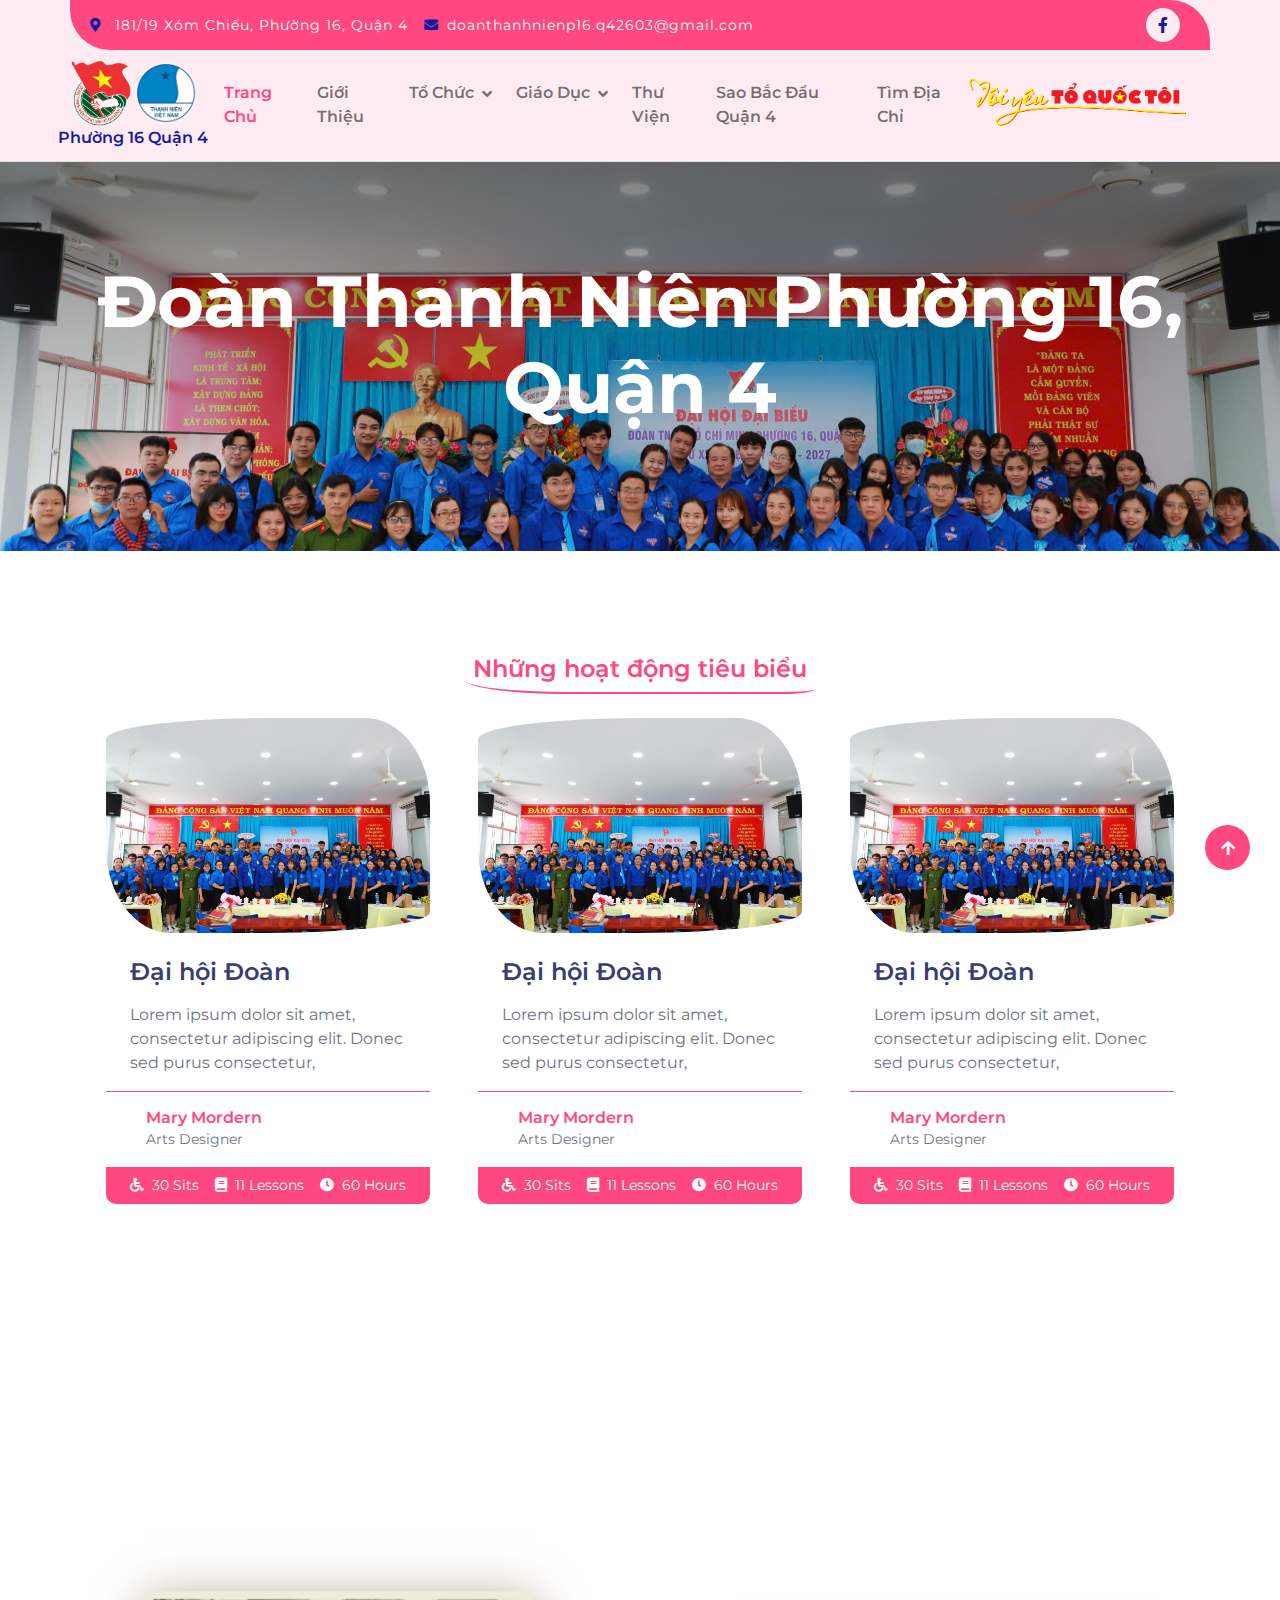
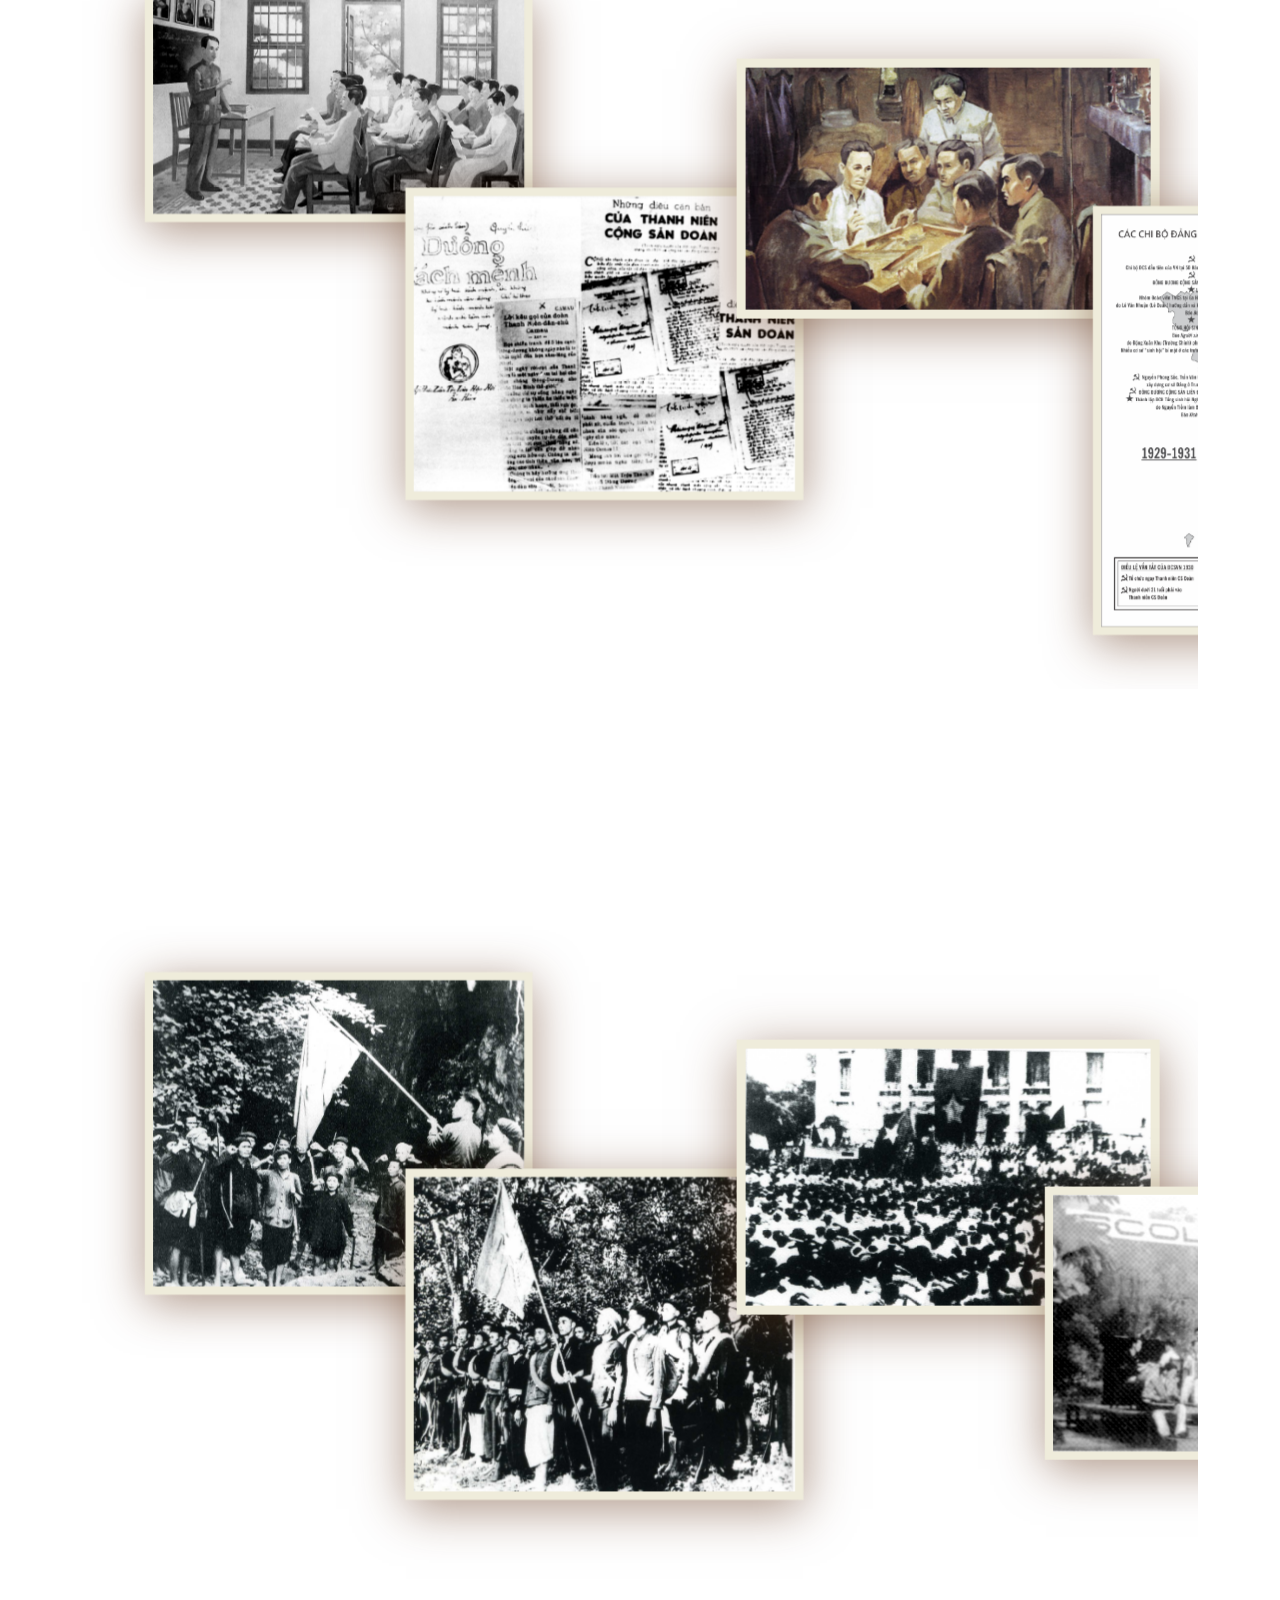
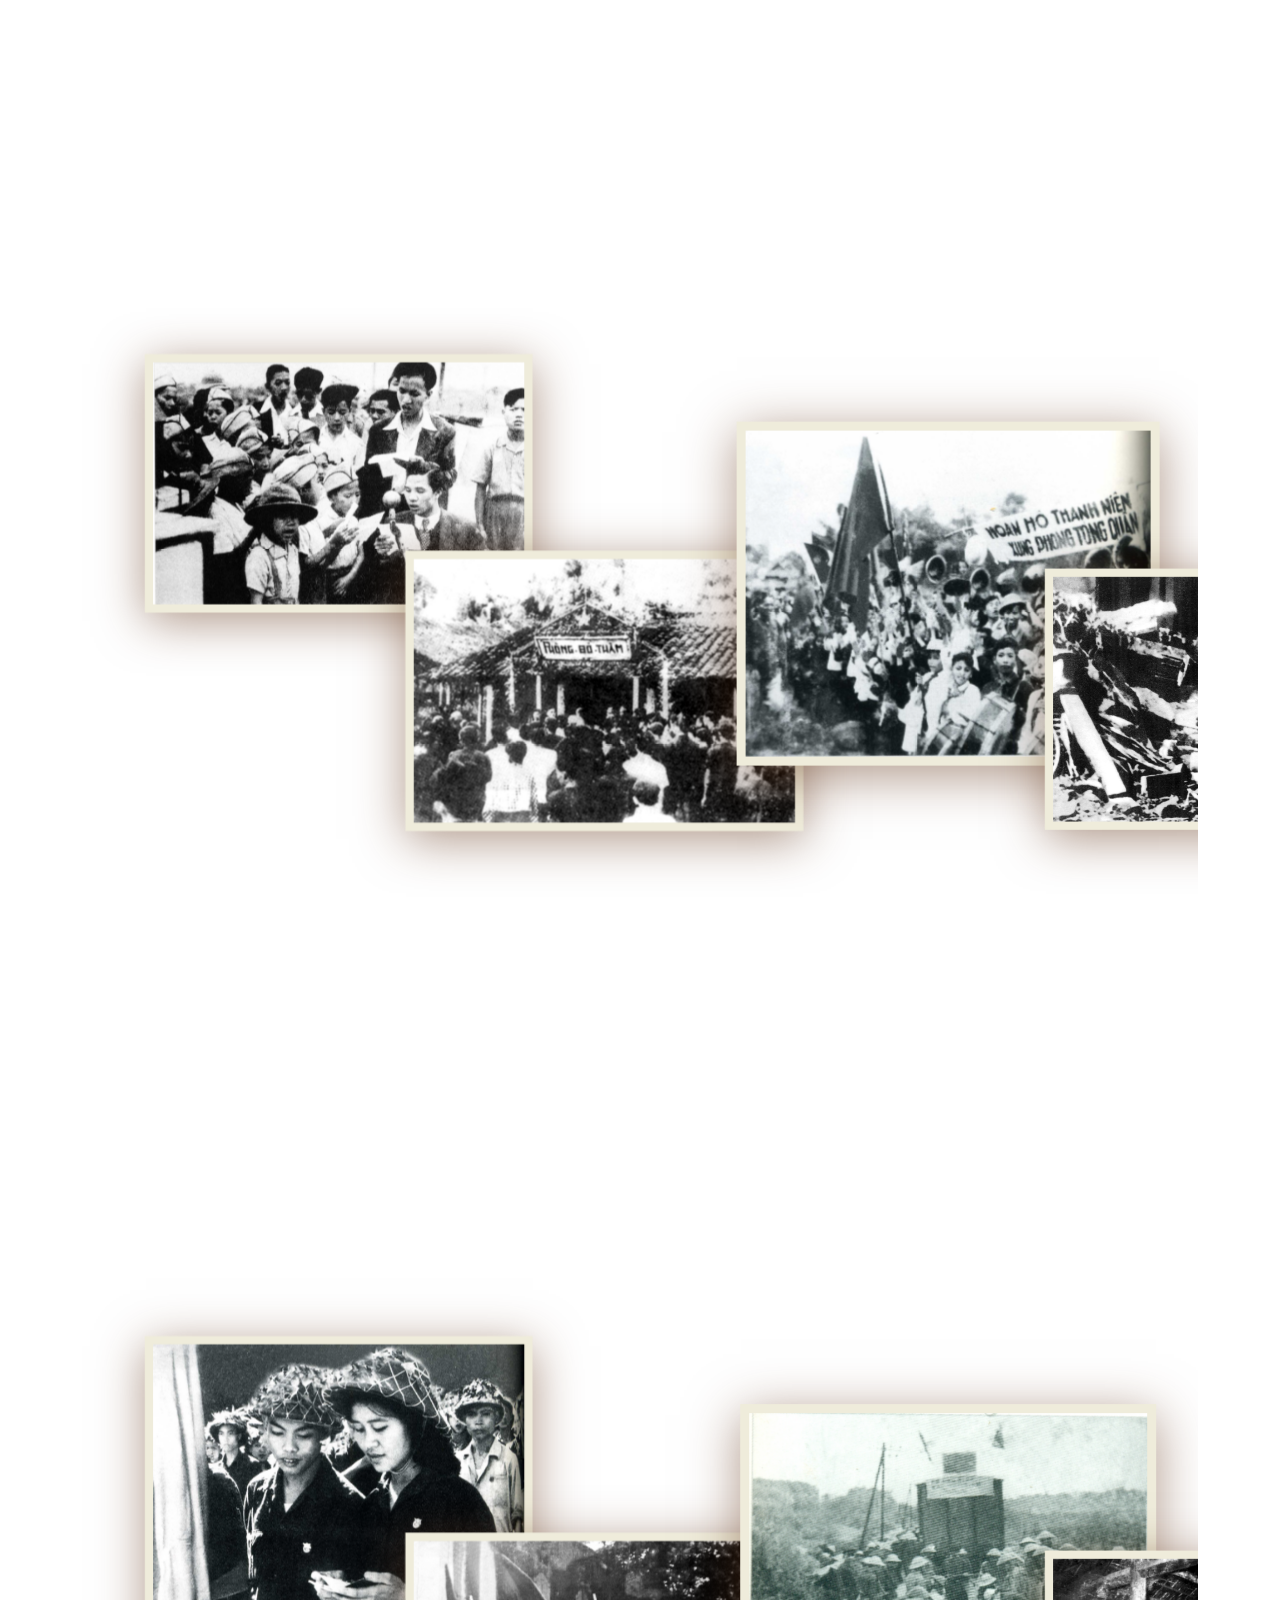
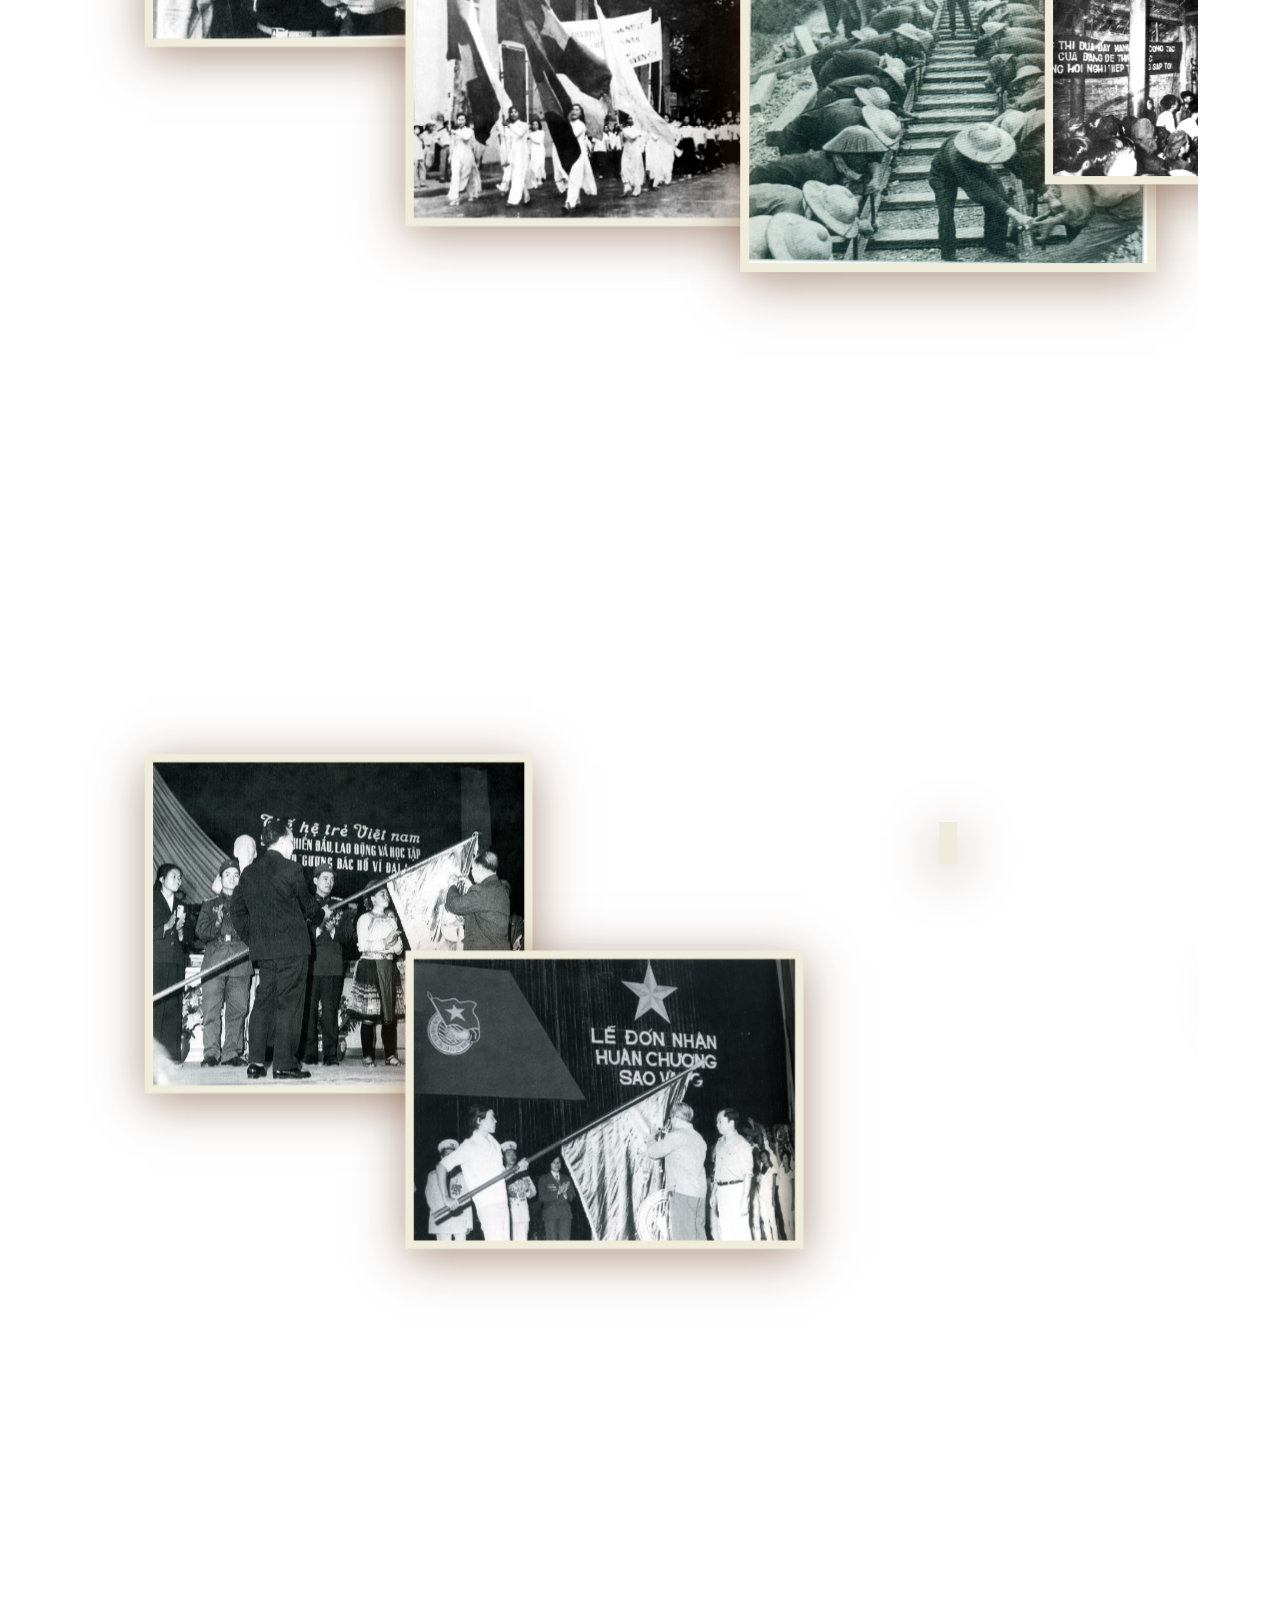
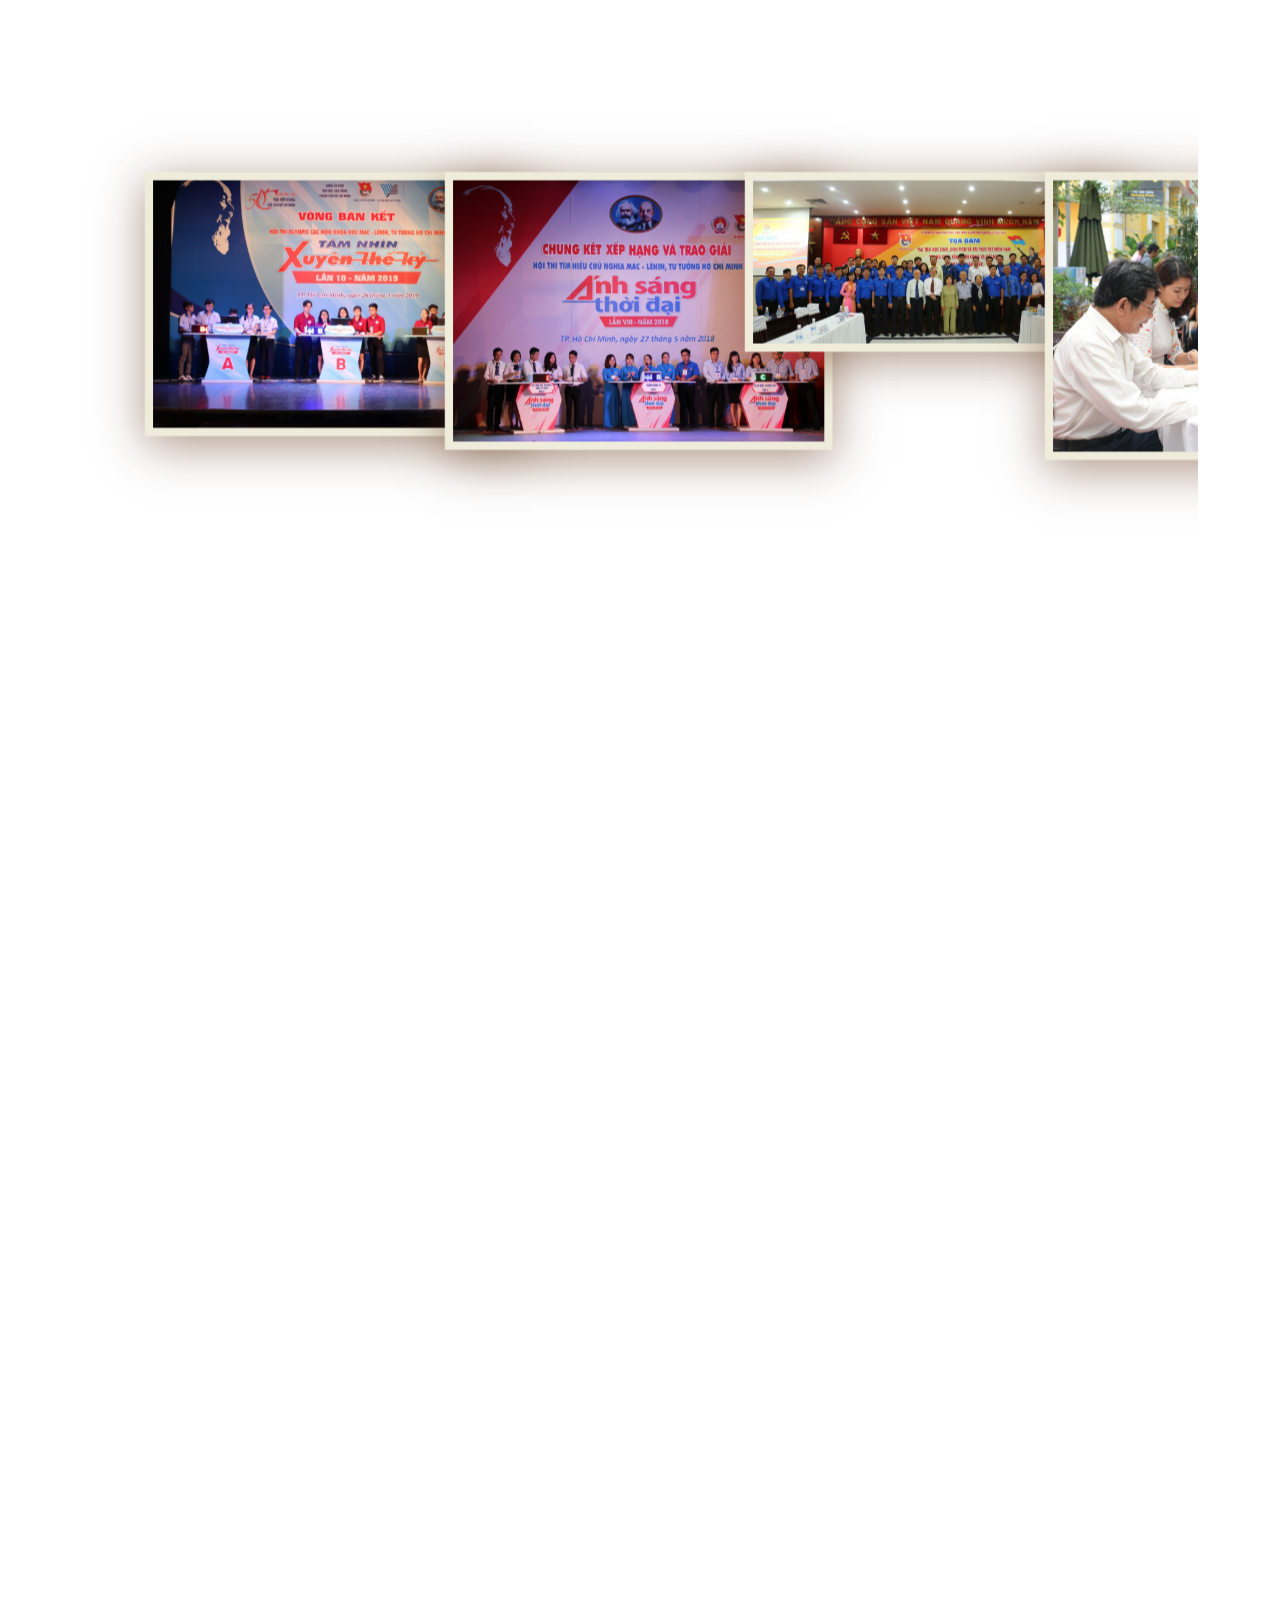
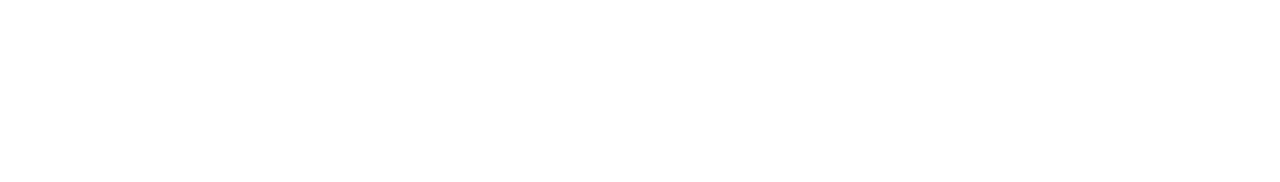
==== commit 86d2ccb4: "add UI" ====
--- a/doan.html
+++ b/doan.html
@@ -107,7 +107,9 @@
                 class="nav-item nav-link active text-capitalize"
                 >trang chủ</a
               >
-              <a href="program.html" class="nav-item nav-link text-capitalize"
+              <a
+                href="gioi-thieu.html"
+                class="nav-item nav-link text-capitalize"
                 >giới thiệu</a
               >
               <div class="nav-item dropdown">
@@ -121,35 +123,39 @@
                   <a href="doan.html" class="dropdown-item text-capitalize"
                     >đoàn thanh niên cộng sản hồ chí minh</a
                   >
-                  <a href="team.html" class="dropdown-item text-capitalize"
+                  <a href="#hoi" class="dropdown-item text-capitalize"
                     >hội liên hiệp thanh niên việt nam</a
                   >
                 </div>
               </div>
               <div class="nav-item dropdown">
                 <a
-                  href="#"
+                  href=""
                   class="nav-link dropdown-toggle text-capitalize"
                   data-bs-toggle="dropdown"
                   >giáo dục</a
                 >
                 <div class="dropdown-menu m-0 bg-secondary rounded-0">
-                  <a href="doan.html" class="dropdown-item text-capitalize"
+                  <a
+                    href="khong-gian-Ho-Chi-Minh.html"
+                    class="dropdown-item text-capitalize"
                     >không gian văn hoá hồ chí minh</a
                   >
-                  <a href="team.html" class="dropdown-item text-capitalize"
+                  <a href="" class="dropdown-item text-capitalize"
                     >sinh hoạt chính trị</a
                   >
                 </div>
               </div>
-              <a href="program.html" class="nav-item nav-link text-capitalize"
+              <a href="thu-vien.html" class="nav-item nav-link text-capitalize"
                 >thư viện</a
               >
 
-              <a href="program.html" class="nav-item nav-link text-capitalize"
+              <a href="#" class="nav-item nav-link text-capitalize"
                 >sao bắc đẩu quận 4</a
               >
-              <a href="event.html" class="nav-item nav-link text-capitalize"
+              <a
+                href="tim-dia-chi.html"
+                class="nav-item nav-link text-capitalize"
                 >tìm địa chỉ</a
               >
             </div>
@@ -2307,158 +2313,103 @@
     <!-- Footer Start -->
     <div class="container-fluid footer py-5 wow fadeIn" data-wow-delay="0.1s">
       <div class="container py-5">
-        <div class="row g-5">
-          <div class="col-md-6 col-lg-4 col-xl-3">
+        <div class="row g-5 d-flex flex-column align-items-center">
+          <div class="col-md-6 col-lg-4 col-xl-3 mb-3 w-100">
             <div class="footer-item">
-              <h2 class="fw-bold mb-3">
-                <span class="text-primary mb-0">Baby</span
-                ><span class="text-secondary">Care</span>
-              </h2>
-              <p class="mb-4">
-                There cursus massa at urnaaculis estieSed aliquamellus vitae
-                ultrs condmentum leo massamollis its estiegittis miristum.
-              </p>
-              <div class="border border-primary p-3 rounded bg-light">
-                <h5 class="mb-3">Newsletter</h5>
+              <a href="index.html" class="navbar-brand text-center">
+                <img src="./img/logo/logo-doan.png" alt="" width="60" />
+                <img src="./img/logo/logo-hoi.png" alt="" width="60" />
+                <span
+                  class="text-secondary text-capitalize row text-center"
+                  style="font-weight: 600; font-size: 16px"
+                  >phường 16 quận 4</span
+                >
+              </a>
+            </div>
+          </div>
+          <div class="col-md-6 col-lg-4 col-xl-3 m-0 w-100">
+            <div class="footer-item">
+              <div class="d-flex align-items-start flex-column">
+                <a href="" class="text-body mb-3"
+                  ><i class="fa fa-map-marker-alt text-primary me-2"></i> 181/19
+                  xóm chiếu, phường 16, quận 4</a
+                >
+                <a href="" class="text-start rounded-0 text-body mb-3"
+                  ><i class="fas fa-envelope text-primary me-2"></i>
+                  doanthanhnienp16.q42603@gmail.com</a
+                >
+                <a
+                  href="https://www.facebook.com/DoanHoiPhuong16"
+                  class="text-start rounded-0 text-body mb-3"
+                  ><i class="fab fa-facebook-f text-primary me-2"></i> Tuổi trẻ
+                  Phường 16, Quận 4</a
+                >
+              </div>
+            </div>
+          </div>
+          <div class="col-md-6 col-lg-4 col-xl-3 m-0">
+            <div class="footer-item gap-sm-3">
+              <div class="col-4">
                 <div
-                  class="position-relative mx-auto border border-primary rounded"
-                  style="max-width: 400px">
-                  <input
-                    class="form-control border-0 w-100 py-3 ps-4 pe-5"
-                    type="text"
-                    placeholder="Your email" />
-                  <button
-                    type="button"
-                    class="btn btn-primary py-2 position-absolute top-0 end-0 mt-2 me-2 text-white">
-                    SignUp
-                  </button>
+                  class="footer-galary-img rounded-circle border border-primary">
+                  <img
+                    src="img/logo/ko-gian-hcm.png"
+                    class="img-fluid rounded-circle p-2"
+                    alt="" />
                 </div>
               </div>
-            </div>
-          </div>
-          <div class="col-md-6 col-lg-4 col-xl-3">
-            <div class="footer-item">
-              <div
-                class="d-flex flex-column p-4 ps-5 text-dark border border-primary"
-                style="border-radius: 50% 20% / 10% 40%">
-                <p>Monday: 8am to 5pm</p>
-                <p>Tuesday: 8am to 5pm</p>
-                <p>Wednes: 8am to 5pm</p>
-                <p>Thursday: 8am to 5pm</p>
-                <p>Friday: 8am to 5pm</p>
-                <p>Saturday: 8am to 5pm</p>
-                <p class="mb-0">Sunday: Closed</p>
+              <div class="col-4">
+                <div
+                  class="footer-galary-img rounded-circle border border-primary">
+                  <img
+                    src="img/logo/logo-ko-gian-hcm.png"
+                    class="img-fluid rounded-circle p-2"
+                    alt="" />
+                </div>
               </div>
-            </div>
-          </div>
-          <div class="col-md-6 col-lg-4 col-xl-3">
-            <div class="footer-item">
-              <h4
-                class="text-primary mb-4 border-bottom border-primary border-2 d-inline-block p-2 title-border-radius">
-                LOCATION
-              </h4>
-              <div class="d-flex flex-column align-items-start">
-                <a href="" class="text-body mb-4"
-                  ><i class="fa fa-map-marker-alt text-primary me-2"></i> 104
-                  North tower New York, USA</a
-                >
-                <a href="" class="text-start rounded-0 text-body mb-4"
-                  ><i class="fa fa-phone-alt text-primary me-2"></i> (+012) 3456
-                  7890 123</a
-                >
-                <a href="" class="text-start rounded-0 text-body mb-4"
-                  ><i class="fas fa-envelope text-primary me-2"></i>
-                  exampleemail@gmail.com</a
-                >
-                <a href="" class="text-start rounded-0 text-body mb-4"
-                  ><i class="fa fa-clock text-primary me-2"></i> 26/7 Hours
-                  Service</a
-                >
-                <div class="footer-icon d-flex">
-                  <a
-                    class="btn btn-primary btn-sm-square me-3 rounded-circle text-white"
-                    href=""
-                    ><i class="fab fa-facebook-f"></i
-                  ></a>
-                  <a
-                    class="btn btn-primary btn-sm-square me-3 rounded-circle text-white"
-                    href=""
-                    ><i class="fab fa-twitter"></i
-                  ></a>
-                  <a
-                    href="#"
-                    class="btn btn-primary btn-sm-square me-3 rounded-circle text-white"
-                    ><i class="fab fa-instagram"></i
-                  ></a>
-                  <a
-                    href="#"
-                    class="btn btn-primary btn-sm-square rounded-circle text-white"
-                    ><i class="fab fa-linkedin-in"></i
-                  ></a>
+              <div class="col-4">
+                <div
+                  class="footer-galary-img rounded-circle border border-primary">
+                  <img
+                    src="img/logo/logo-doan.png"
+                    class="img-fluid rounded-circle p-2"
+                    alt="" />
                 </div>
               </div>
-            </div>
-          </div>
-          <div class="col-md-6 col-lg-4 col-xl-3">
-            <div class="footer-item">
-              <h4
-                class="text-primary mb-4 border-bottom border-primary border-2 d-inline-block p-2 title-border-radius">
-                OUR GALLARY
-              </h4>
-              <div class="row g-3">
-                <div class="col-4">
-                  <div
-                    class="footer-galary-img rounded-circle border border-primary">
-                    <img
-                      src="img/galary-1.jpg"
-                      class="img-fluid rounded-circle p-2"
-                      alt="" />
-                  </div>
-                </div>
-                <div class="col-4">
-                  <div
-                    class="footer-galary-img rounded-circle border border-primary">
-                    <img
-                      src="img/galary-2.jpg"
-                      class="img-fluid rounded-circle p-2"
-                      alt="" />
-                  </div>
-                </div>
-                <div class="col-4">
-                  <div
-                    class="footer-galary-img rounded-circle border border-primary">
-                    <img
-                      src="img/galary-3.jpg"
-                      class="img-fluid rounded-circle p-2"
-                      alt="" />
-                  </div>
-                </div>
-                <div class="col-4">
-                  <div
-                    class="footer-galary-img rounded-circle border border-primary">
-                    <img
-                      src="img/galary-4.jpg"
-                      class="img-fluid rounded-circle p-2"
-                      alt="" />
-                  </div>
-                </div>
-                <div class="col-4">
-                  <div
-                    class="footer-galary-img rounded-circle border border-primary">
-                    <img
-                      src="img/galary-5.jpg"
-                      class="img-fluid rounded-circle p-2"
-                      alt="" />
-                  </div>
-                </div>
-                <div class="col-4">
-                  <div
-                    class="footer-galary-img rounded-circle border border-primary">
-                    <img
-                      src="img/galary-6.jpg"
-                      class="img-fluid rounded-circle p-2"
-                      alt="" />
-                  </div>
+              <div class="col-4">
+                <div
+                  class="footer-galary-img rounded-circle border border-primary">
+                  <img
+                    src="img/logo/logo-hoi.png"
+                    class="img-fluid rounded-circle p-2"
+                    alt="" />
+                </div>
+              </div>
+              <div class="col-4">
+                <div
+                  class="footer-galary-img rounded-circle border border-primary">
+                  <img
+                    src="img/logo/185364768_3897700643691460_1676637380287659017_n.jpg"
+                    class="img-fluid rounded-circle p-2"
+                    alt="" />
+                </div>
+              </div>
+              <div class="col-4">
+                <div
+                  class="footer-galary-img rounded-circle border border-primary">
+                  <img
+                    src="img/logo/toiyeutoquoctoi.png"
+                    class="img-fluid rounded-circle p-2"
+                    alt="" />
+                </div>
+              </div>
+              <div class="col-4">
+                <div
+                  class="footer-galary-img rounded-circle border border-primary">
+                  <img
+                    src="img/logo/31.jpg"
+                    class="img-fluid rounded-circle p-2"
+                    alt="" />
                 </div>
               </div>
             </div>
@@ -2467,32 +2418,6 @@
       </div>
     </div>
     <!-- Footer End -->
-
-    <!-- Copyright Start -->
-    <div class="container-fluid copyright bg-dark py-4">
-      <div class="container">
-        <div class="row">
-          <div class="col-md-6 text-center text-md-start mb-3 mb-md-0">
-            <span class="text-light"
-              ><a href="#"
-                ><i class="fas fa-copyright text-light me-2"></i>Your Site
-                Name</a
-              >, All right reserved.</span
-            >
-          </div>
-          <div class="col-md-6 my-auto text-center text-md-end text-white">
-            <!--/*** This template is free as long as you keep the below author’s credit link/attribution link/backlink. ***/-->
-            <!--/*** If you'd like to use the template without the below author’s credit link/attribution link/backlink, ***/-->
-            <!--/*** you can purchase the Credit Removal License from "https://htmlcodex.com/credit-removal". ***/-->
-            Designed By
-            <a class="border-bottom" href="https://htmlcodex.com">HTML Codex</a>
-            Distributed By
-            <a clas="border-bottom" href="https://themewagon.com">ThemeWagon</a>
-          </div>
-        </div>
-      </div>
-    </div>
-    <!-- Copyright End -->
 
     <!-- Back to Top -->
     <a
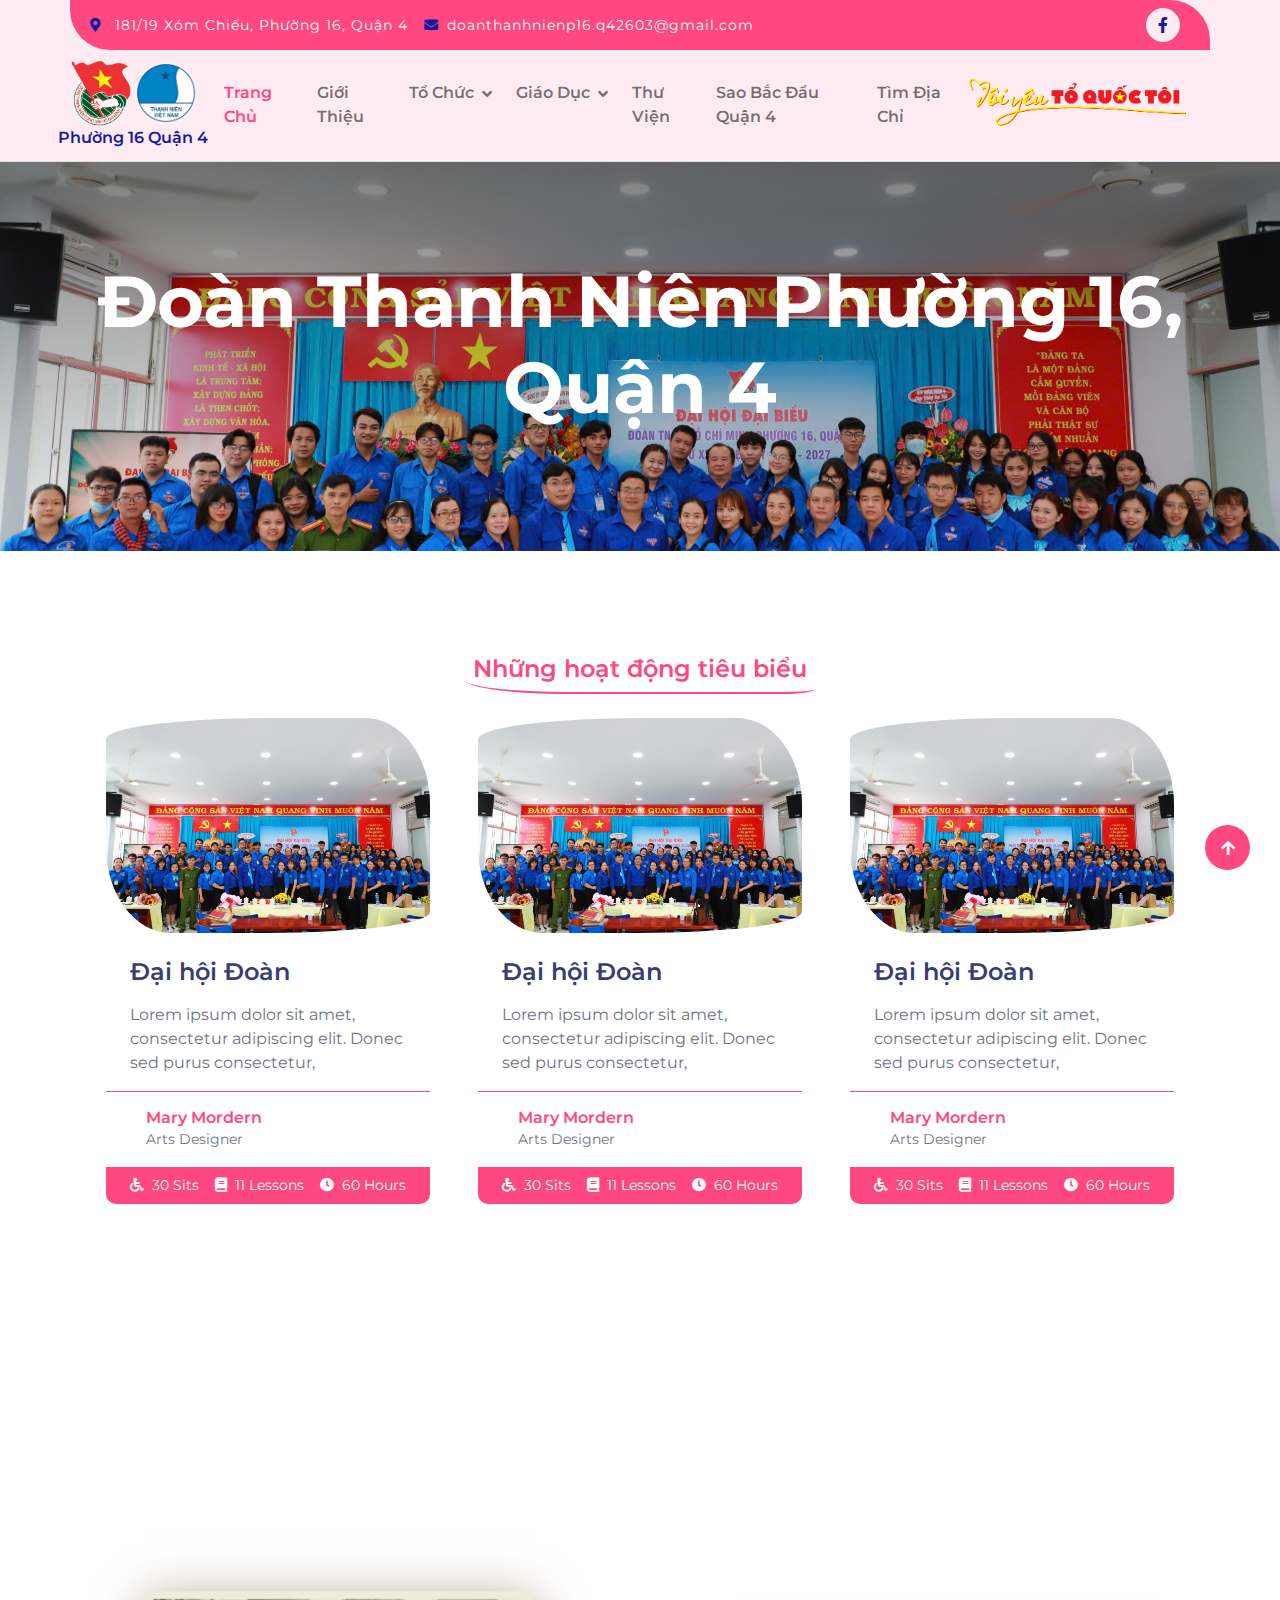
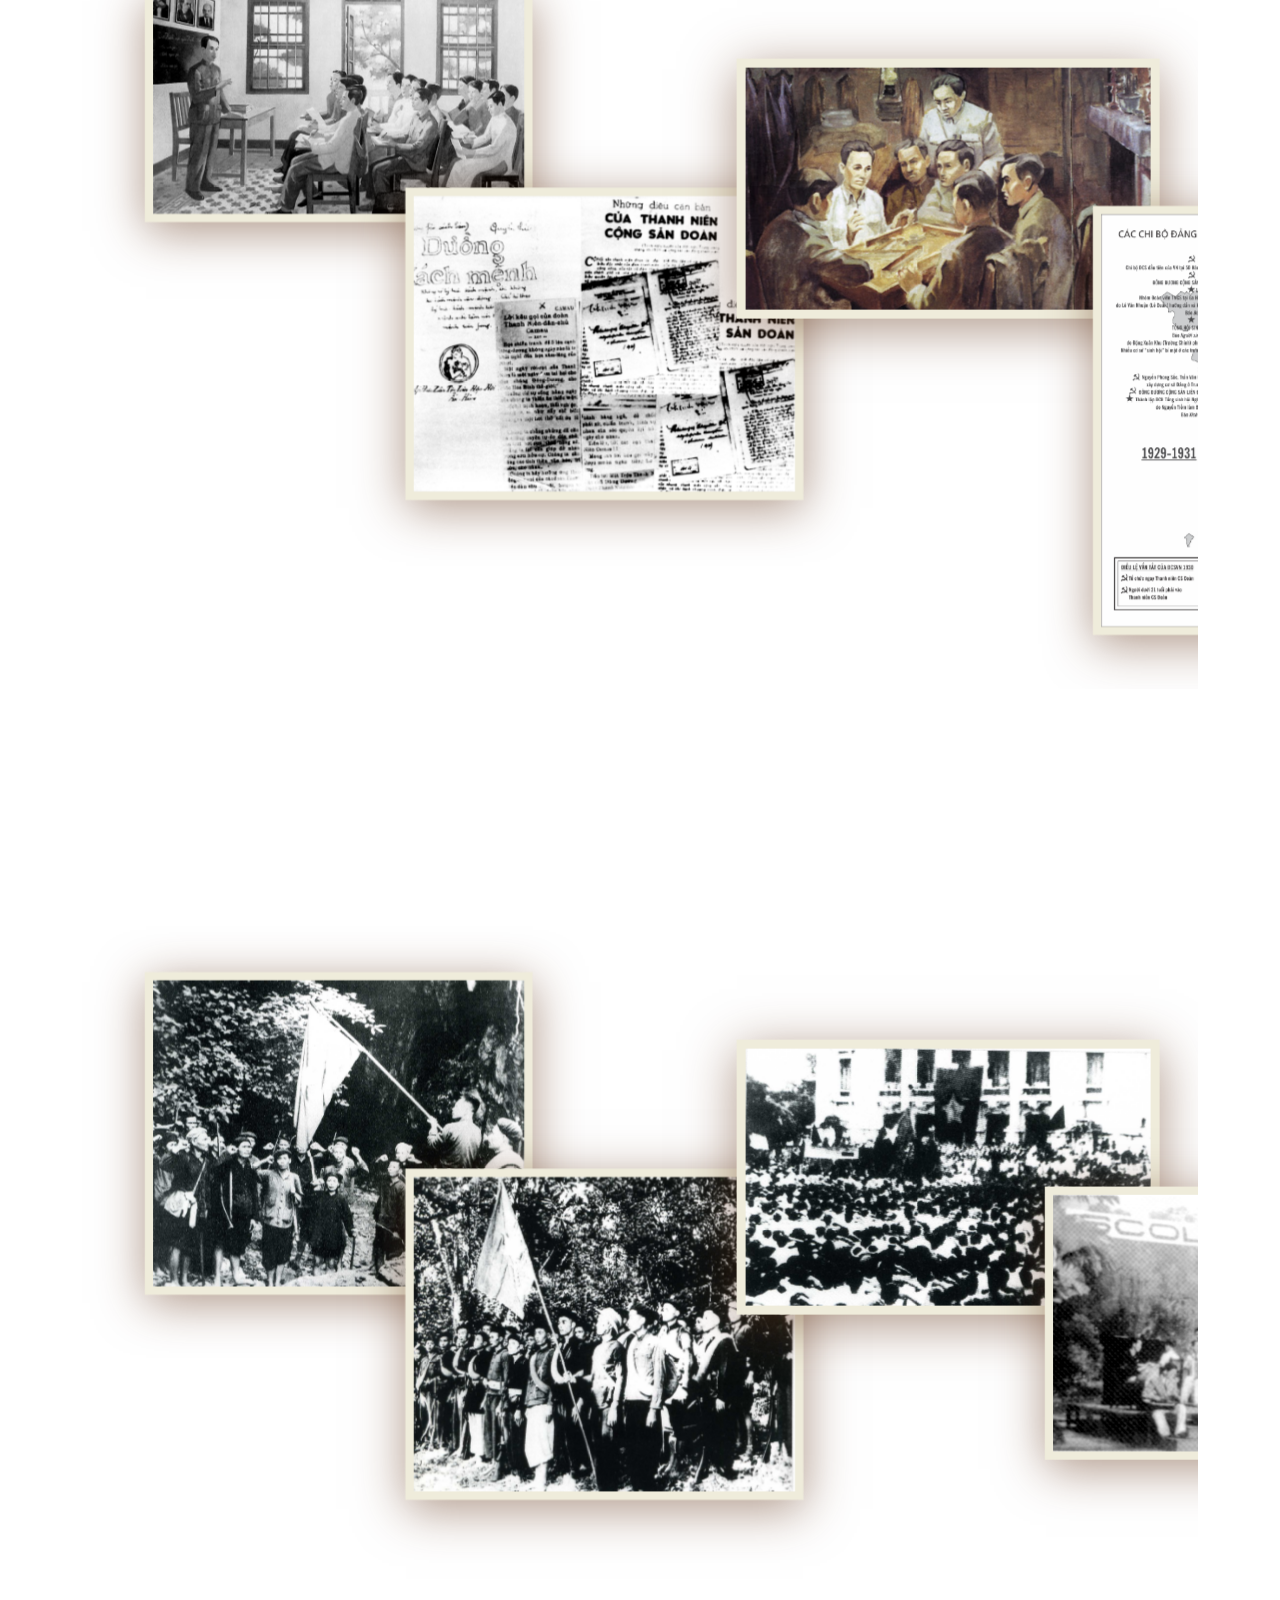
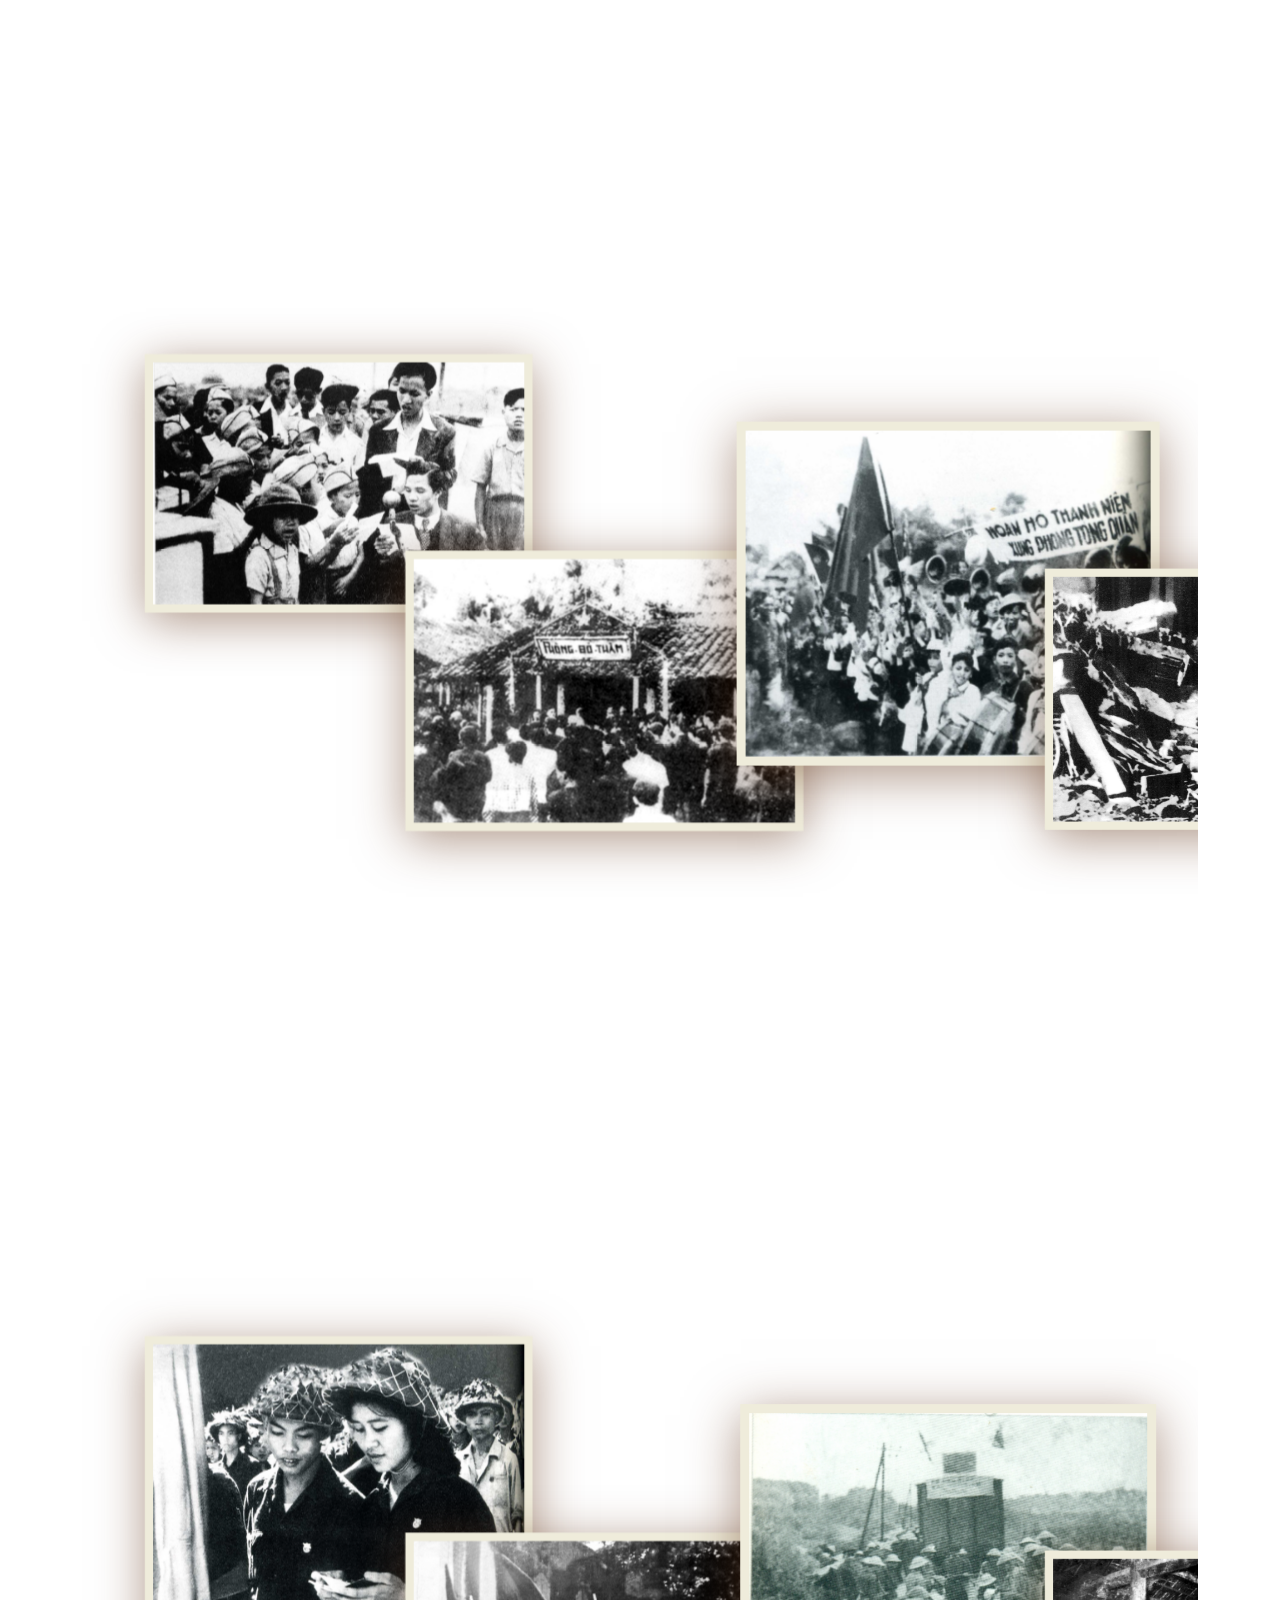
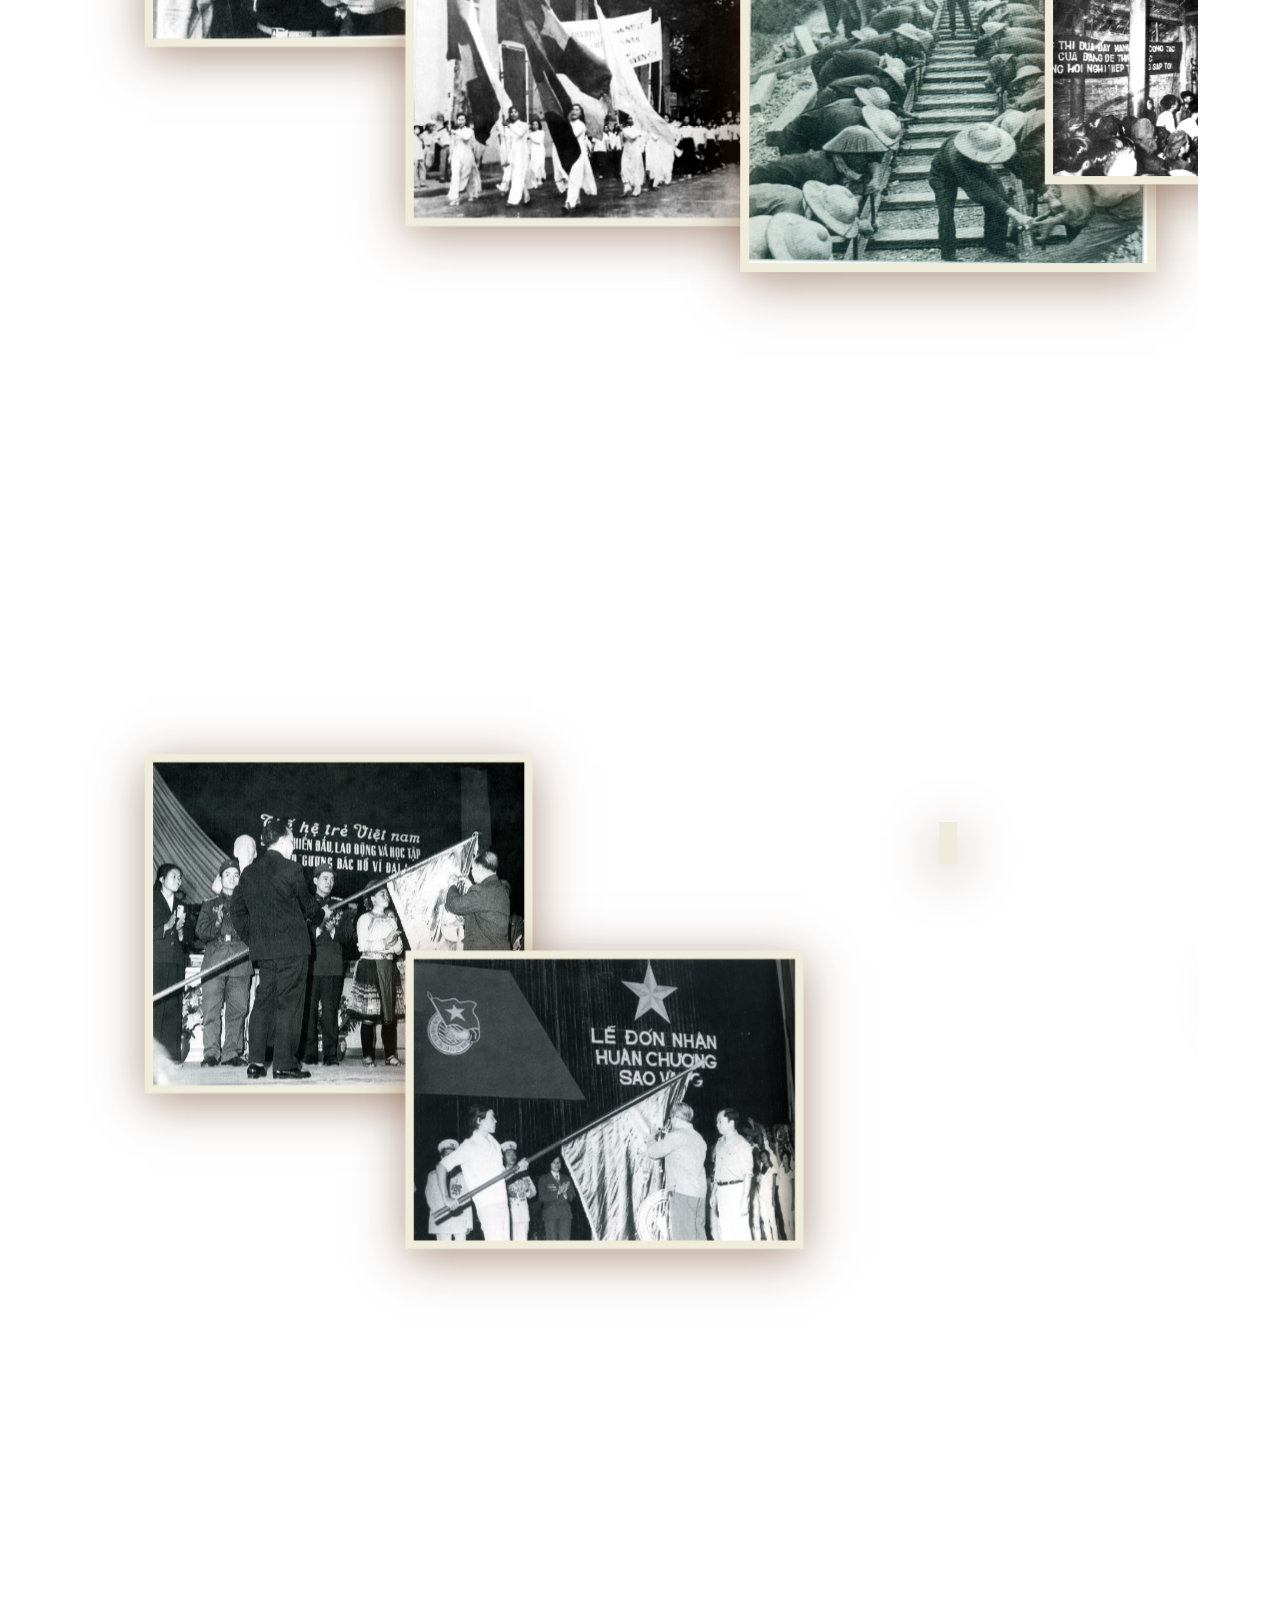
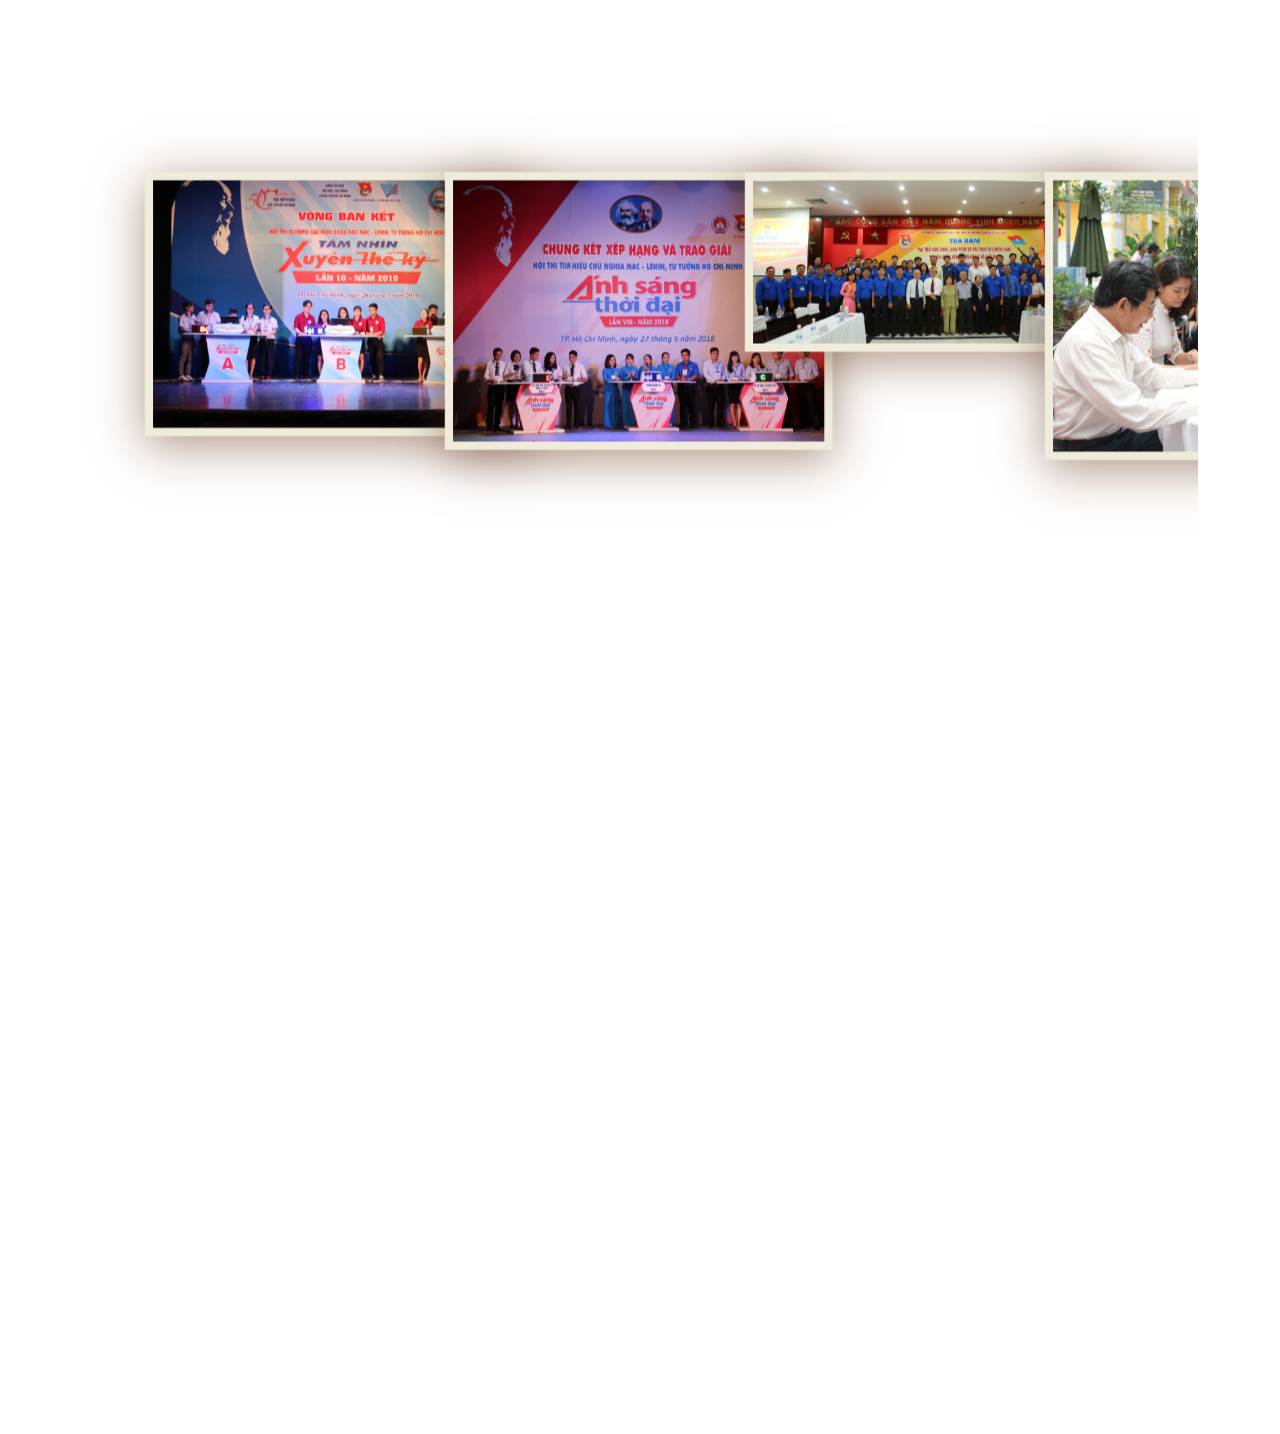
==== commit c38c3a5d: "add UI" ====
--- a/doan.html
+++ b/doan.html
@@ -37,6 +37,8 @@
     <!-- Template Stylesheet -->
     <link href="css/style.css" rel="stylesheet" />
     <link href="css/doan.css" rel="stylesheet" />
+    <link href="css/nhac.css" rel="stylesheet" />
+    <link href="css/footer.css" rel="stylesheet" />
 
     <!-- favicon -->
     <link rel="icon" href="./favicon.ico" type="image/x-icon" />
--- a/css/nhac.css
+++ b/css/nhac.css
@@ -0,0 +1,32 @@
+.category-title {
+  cursor: pointer;
+  padding: 10px;
+  background-color: #4caf50;
+  color: white;
+  margin-bottom: 5px;
+  width: 200px;
+  border-radius: 5px;
+}
+.category-title:hover {
+  background-color: #45a049;
+}
+.song-list {
+  display: none;
+  margin-left: 20px;
+  margin-top: 10px;
+}
+.song-list li {
+  list-style: none;
+  margin-bottom: 10px;
+}
+.song-list li a {
+  text-decoration: none;
+  color: #4caf50;
+}
+.song-list li a:hover {
+  text-decoration: underline;
+}
+audio {
+  display: block;
+  margin-top: 5px;
+}
--- a/css/footer.css
+++ b/css/footer.css
@@ -0,0 +1,51 @@
+.ocean {
+  height: 5%;
+  width: 100%;
+  position: absolute;
+  bottom: 0;
+  left: 0;
+  background: #015871;
+}
+
+.wave {
+  background: url(https://s3-us-west-2.amazonaws.com/s.cdpn.io/85486/wave.svg)
+    repeat-x;
+  position: absolute;
+  top: -198px;
+  width: 6400px;
+  height: 198px;
+  animation: wave 7s cubic-bezier(0.36, 0.45, 0.63, 0.53) infinite;
+  transform: translate3d(0, 0, 0);
+}
+
+.wave:nth-of-type(2) {
+  top: -175px;
+  animation: wave 7s cubic-bezier(0.36, 0.45, 0.63, 0.53) -0.125s infinite,
+    swell 7s ease -1.25s infinite;
+  opacity: 1;
+}
+
+@keyframes wave {
+  0% {
+    margin-left: 0;
+  }
+  100% {
+    margin-left: -1600px;
+  }
+}
+
+@keyframes swell {
+  0%,
+  100% {
+    transform: translate3d(0, -25px, 0);
+  }
+  50% {
+    transform: translate3d(0, 5px, 0);
+  }
+}
+
+.footer-item {
+  display: flex;
+  justify-content: center;
+  align-items: center;
+}
